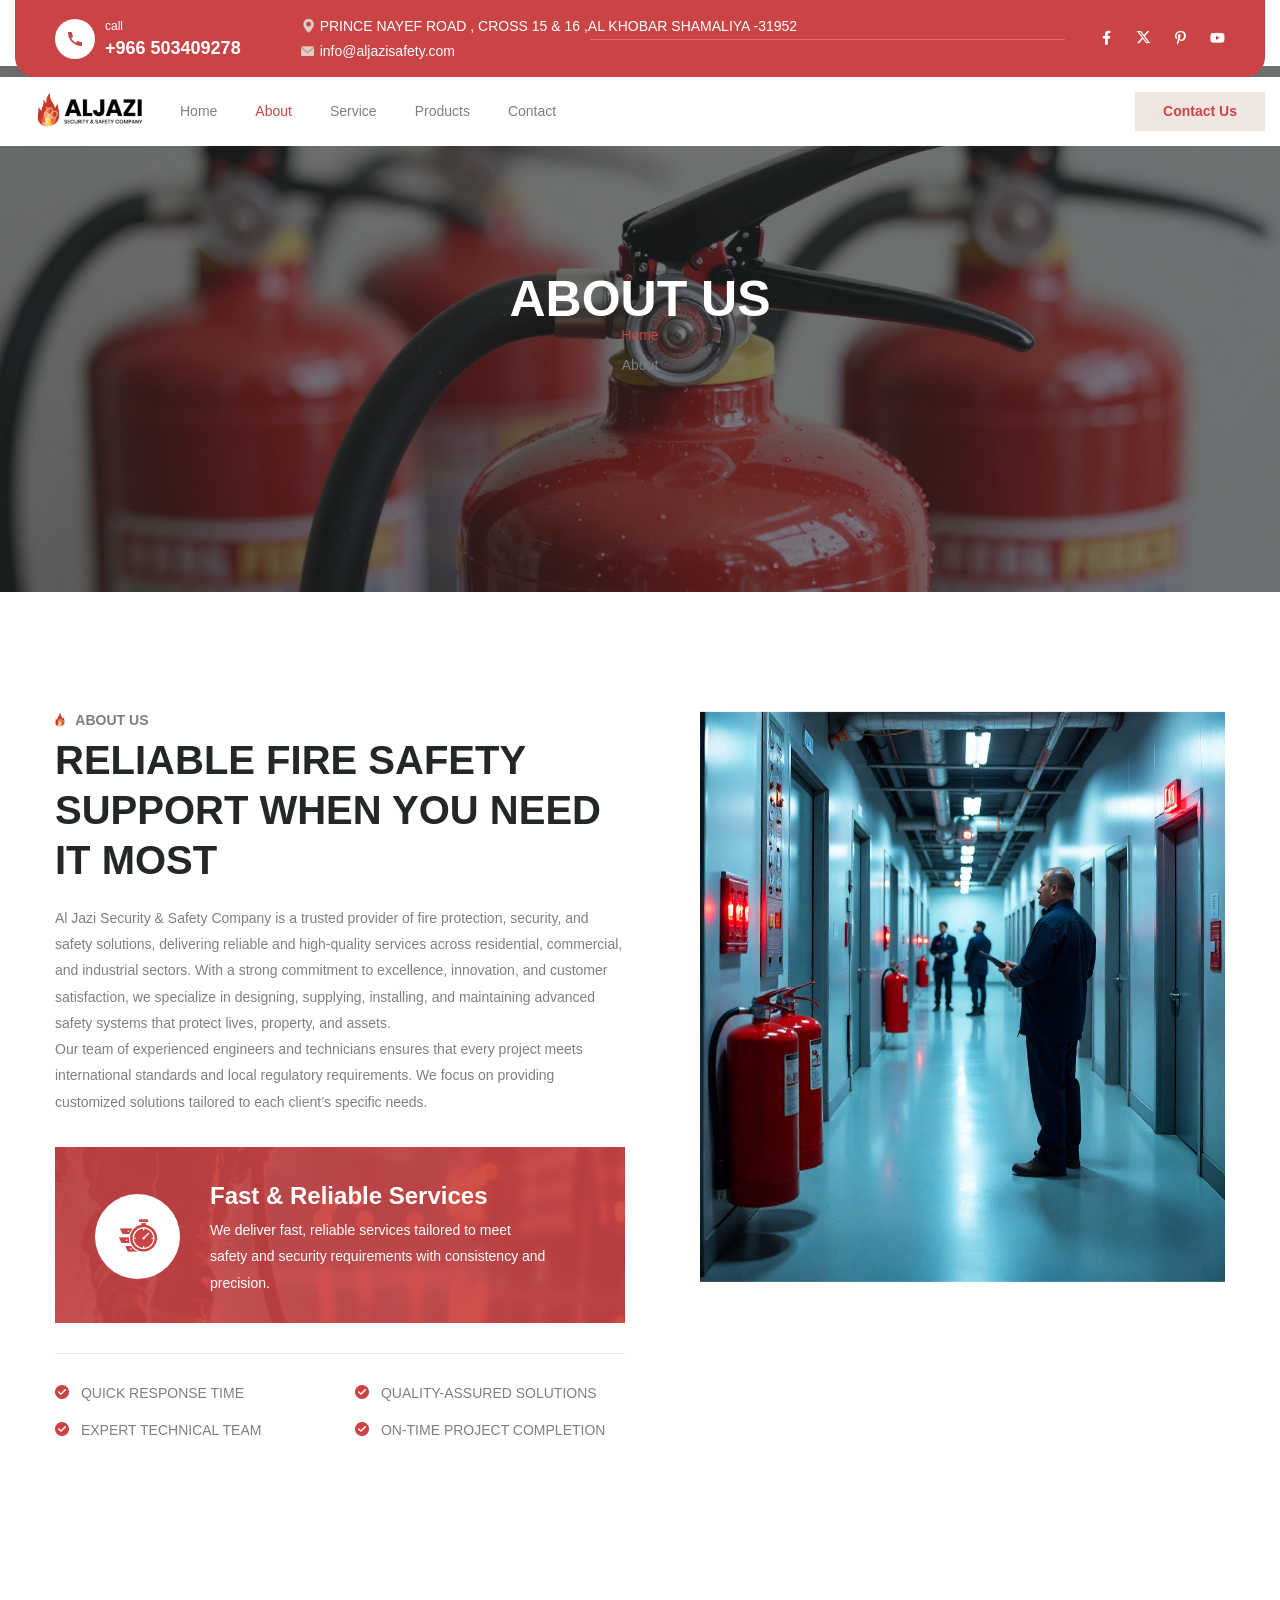
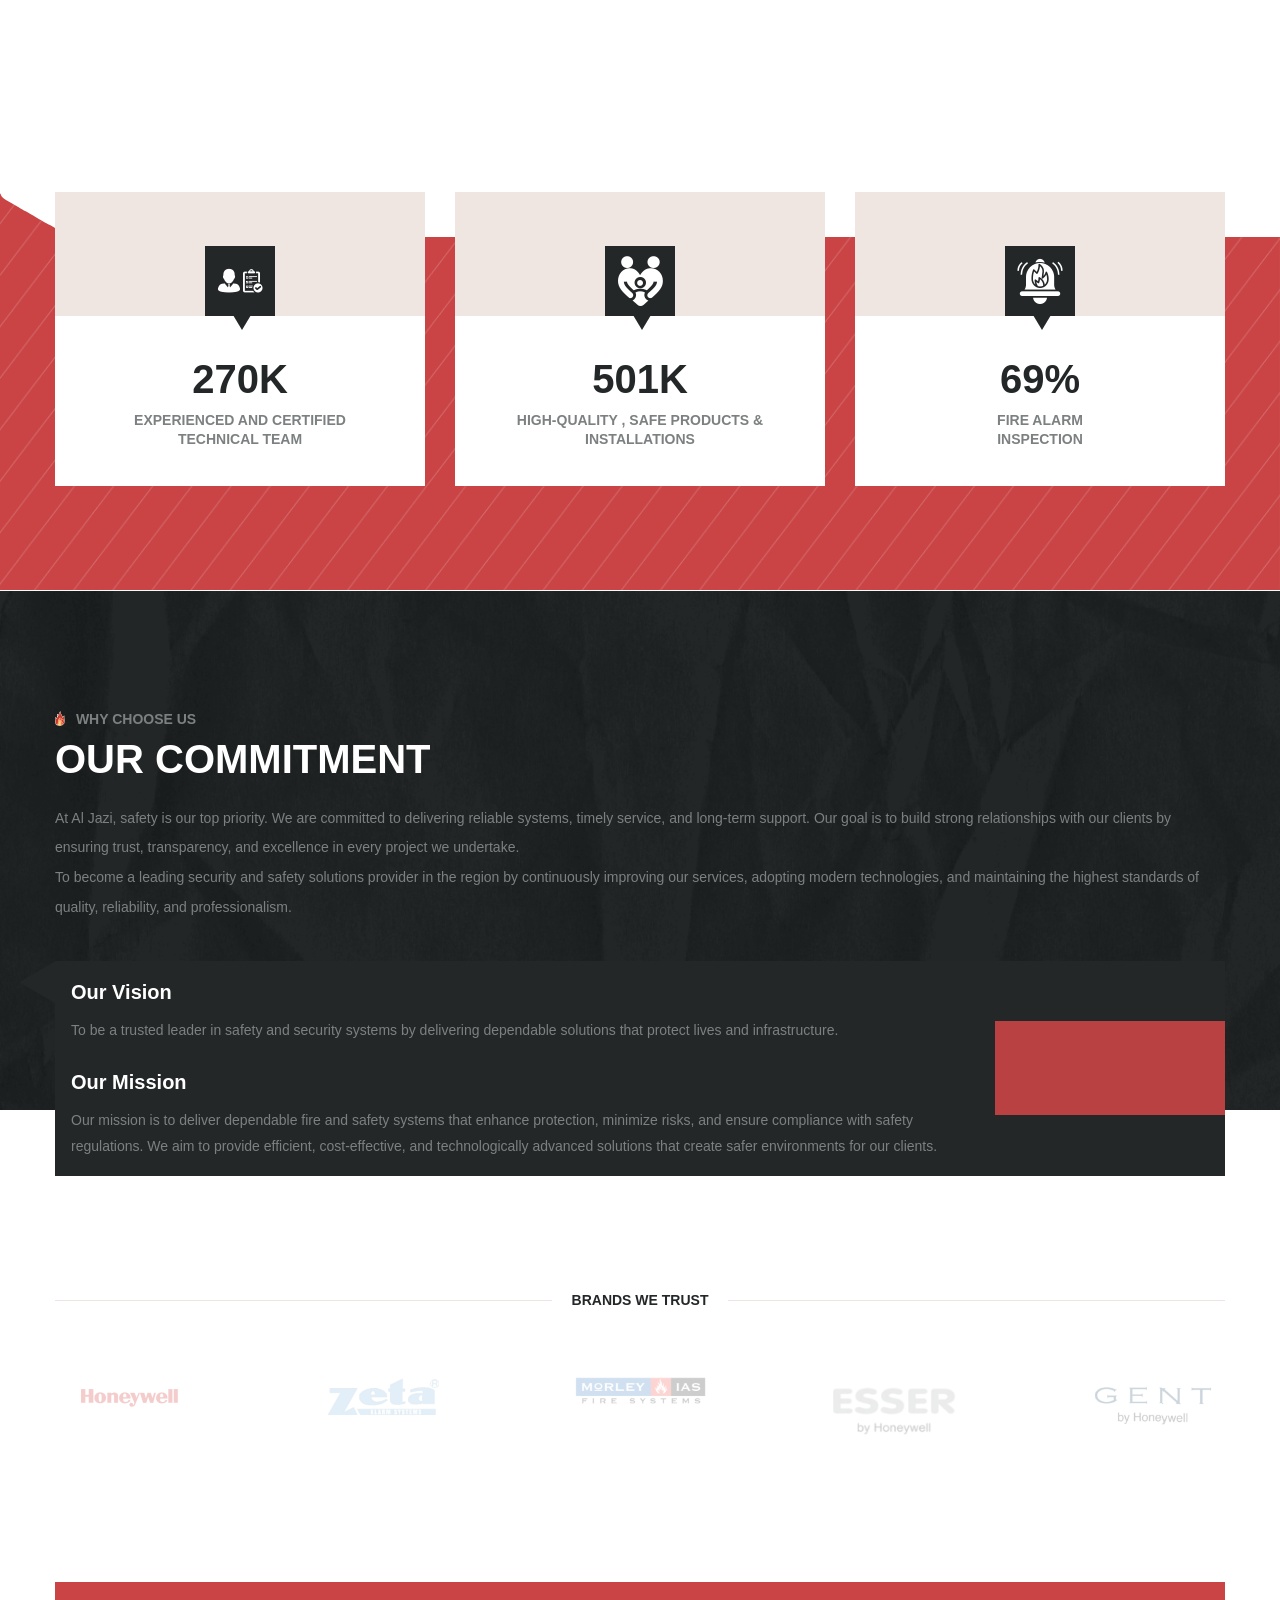
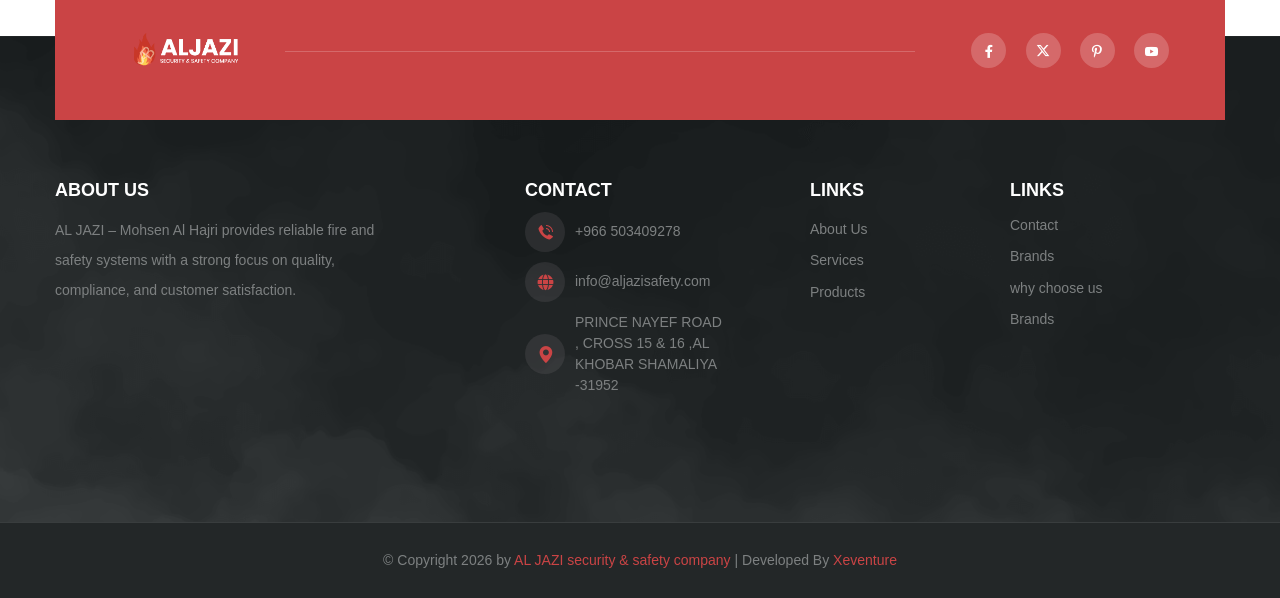
==== about.html @ d3aa49df "about page added" ====
<!doctype html>
<html lang="en">
  <head>
    <meta charset="UTF-8" />
    <meta http-equiv="X-UA-Compatible" content="IE=edge" />
    <meta name="viewport" content="width=device-width, initial-scale=1.0" />
    <meta
      name="description"
      content="AL JAZI – security & safety company provides reliable fire and safety systems with a strong focus on quality, compliance, and customer satisfaction."
    />

    <title>AL JAZI - security & safety company</title>

    <!-- ========== Favicon Icon ========== -->
    <link rel="shortcut icon" href="assets/favicon.png" type="image/x-icon" />
    <link rel="apple-touch-icon" sizes="180x180" href="assets/favicon.png" />
    <link rel="icon" type="image/png" sizes="32x32" href="assets/favicon.png" />
    <link rel="icon" type="image/png" sizes="16x16" href="assets/favicon.png" />
    <link rel="manifest" href="assets/favicon.png" />

    <!-- fonts -->
    <link rel="preconnect" href="https://fonts.googleapis.com/" />
    <link rel="preconnect" href="https://fonts.gstatic.com/" crossorigin />
    <link
      href="https://fonts.googleapis.com/css2?family=Roboto:ital,wght@0,100;0,300;0,400;0,500;0,700;0,900;1,100;1,300;1,400;1,500;1,700;1,900&amp;display=swap"
      rel="stylesheet"
    />

    <link
      rel="stylesheet"
      href="assets/vendors/bootstrap/css/bootstrap.min.css"
    />
    <link
      rel="stylesheet"
      href="assets/vendors/bootstrap-select/bootstrap-select.min.css"
    />
    <link rel="stylesheet" href="assets/vendors/animate/animate.min.css" />
    <link rel="stylesheet" href="assets/vendors/fontawesome/css/all.min.css" />
    <link rel="stylesheet" href="assets/vendors/jquery-ui/jquery-ui.css" />

    <link rel="stylesheet" href="assets/vendors/aljazi-icons/style.css" />
    <link
      rel="stylesheet"
      href="assets/vendors/owl-carousel/css/owl.carousel.min.css"
    />
    <link
      rel="stylesheet"
      href="assets/vendors/owl-carousel/css/owl.theme.default.min.css"
    />
    <!-- main styles -->
    <link rel="stylesheet" href="assets/css/aljazi.css" />
  </head>

  <body>
    <!-- Preloader Start-->
    <div class="preloader">
      <div
        class="preloader__image"
        style="background-image: url(assets/favicon.png)"
      ></div>
    </div>
    <!-- Preloader End-->

    <div class="page-wrapper">
      <header
        class="main-header main-header--three sticky-header sticky-header--normal"
      >
        <div class="main-header__bottom">
          <div class="container-fluid">
            <div class="main-header__bottom__inner">
              <div class="main-header__bottom__left">
                <div class="main-header__bottom__item">
                  <a
                    href="tel:  +966 503409278"
                    class="main-header__bottom__call"
                  >
                    <div class="main-header__bottom__icon">
                      <i class="icon-call"></i>
                    </div>
                    <div class="main-header__bottom__content">
                      <div class="main-header__bottom__text">call</div>
                      <div class="main-header__bottom__number">
                        +966 503409278
                      </div>
                    </div>
                  </a>
                </div>
                <div class="main-header__bottom__item">
                  <ul class="main-header__bottom__list list-unstyled">
                    <li class="main-header__bottom__list__item">
                      <i class="icon-pin2"></i>
                      <p class="main-header__bottom__list__item__text">
                        PRINCE NAYEF ROAD , CROSS 15 & 16 ,AL KHOBAR SHAMALIYA
                        -31952
                      </p>
                    </li>
                    <li class="main-header__bottom__list__item">
                      <i class="icon-message"></i>
                      <a href="mailto:info@aljazisafety.com"
                        >info@aljazisafety.com</a
                      >
                    </li>
                  </ul>
                </div>
              </div>
              <div class="main-header__bottom__right">
                <div class="main-header__bottom__social">
                  <a href="https://facebook.com/"
                    ><i class="icon-facebook-f" aria-hidden="true"></i
                    ><span class="sr-only">Facebook</span></a
                  >
                  <a href="https://twitter.com/"
                    ><i class="icon-x-twitter" aria-hidden="true"></i>
                    <span class="sr-only">Twitter</span></a
                  >
                  <a href="https://pinterest.com/"
                    ><i class="icon-pinterest-p" aria-hidden="true"></i
                    ><span class="sr-only">Pinterest</span></a
                  >
                  <a href="https://instagram.com/"
                    ><i class="icon-youtube" aria-hidden="true"></i
                    ><span class="sr-only">youtube</span></a
                  >
                </div>
              </div>
            </div>
          </div>
        </div>
        <div class="main-header__item">
          <div class="main-header__item__inner">
            <div class="main-header__logo logo-aljazi">
              <a href="index.html">
                <img src="assets/ALJAZI-03.png" alt="aljazi logo" width="220" />
              </a>
            </div>
            <div class="container">
              <div class="main-header__inner">
                <nav class="main-header__nav main-menu">
                  <ul class="main-menu__list">
                    <li class="megamenu">
                      <a href="index.html">Home</a>
                    </li>

                    <li>
                      <a href="about.html">About</a>
                    </li>
                    <li>
                      <a href="service.html">Service</a>
                    </li>
                    <li>
                      <a href="products.html">Products</a>
                    </li>

                    <li>
                      <a href="contact.html">Contact</a>
                    </li>
                  </ul>
                </nav>

                <div class="main-header__right">
                  <a
                    href="contact.html"
                    class="aljazi-btn main-header__right__btn"
                    >Contact Us</a
                  >
                  <div class="mobile-nav__btn mobile-nav__toggler">
                    <span></span>
                    <span></span>
                    <span></span>
                  </div>
                </div>
              </div>
            </div>
          </div>
        </div>
      </header>

      <section class="page-header">
        <div
          class="page-header__bg img-fluid"
          style="background-image: url(assets/images/backgrounds/bg.png)"
        ></div>
        <div class="container">
          <h2 class="page-header__title">ABOUT US</h2>
          <ul class="firdip-breadcrumb list-unstyled">
            <li><a href="index.html">Home</a></li>
            <li><span>About</span></li>
          </ul>
        </div>
      </section>

      <!-- About Section Start -->
      <section class="about-two">
        <div class="container">
          <div class="row gutter-y-30">
            <div class="col-lg-6">
              <div class="about-two__left">
                <div class="about-two__top">
                  <div
                    class="sec-title wow fadeInUp"
                    data-wow-duration="1500ms"
                    data-wow-delay="000ms"
                  >
                    <h6 class="sec-title__tagline">
                      <img
                        src="assets/sectionlogo.png"
                        width="10"
                        alt="About Us"
                        class="sec-title__img"
                      />
                      About Us
                    </h6>
                    <h3 class="sec-title__title">
                      Reliable Fire Safety Support When You Need It Most
                    </h3>
                  </div>
                  <p
                    class="about-two__top__text wow fadeInUp"
                    data-wow-duration="1500ms"
                    data-wow-delay="300ms"
                  >
                    Al Jazi Security & Safety Company is a trusted provider of
                    fire protection, security, and safety solutions, delivering
                    reliable and high-quality services across residential,
                    commercial, and industrial sectors. With a strong commitment
                    to excellence, innovation, and customer satisfaction, we
                    specialize in designing, supplying, installing, and
                    maintaining advanced safety systems that protect lives,
                    property, and assets.
                    <br />
                    Our team of experienced engineers and technicians ensures
                    that every project meets international standards and local
                    regulatory requirements. We focus on providing customized
                    solutions tailored to each client’s specific needs.
                  </p>
                </div>
                <div
                  class="about-two__box wow fadeInUp"
                  data-wow-duration="1500ms"
                  data-wow-delay="300ms"
                >
                  <div
                    class="about-two__box__bg"
                    style="
                      background-image: url(assets/images/backgrounds/about-bg-2-1.png);
                    "
                  ></div>
                  <div class="about-two__box__icon">
                    <i class="icon-fast-1-1"></i>
                  </div>
                  <div class="about-two__box__content">
                    <h4 class="about-two__box__content__title">
                      Fast & Reliable Services
                    </h4>
                    <p class="about-two__box__content__text">
                      We deliver fast, reliable services tailored to meet safety
                      and security requirements with consistency and precision.
                    </p>
                  </div>
                </div>
                <div
                  class="about-two__list wow fadeInUp"
                  data-wow-duration="1500ms"
                  data-wow-delay="300ms"
                >
                  <div class="row gutter-y-30">
                    <div class="col-lg-12 col-md-6 col-xl-6">
                      <ul class="about-two__list__item list-unstyled">
                        <li class="about-two__list__item__content">
                          <i class="icon-check-1"></i> Quick Response Time
                        </li>
                        <li class="about-two__list__item__content">
                          <i class="icon-check-1"></i> Expert Technical Team
                        </li>
                      </ul>
                    </div>
                    <div class="col-lg-12 col-md-6 col-xl-6">
                      <ul class="about-two__list__item list-unstyled">
                        <li class="about-two__list__item__content">
                          <i class="icon-check-1"></i> Quality-Assured Solutions
                        </li>
                        <li class="about-two__list__item__content">
                          <i class="icon-check-1"></i> On-Time Project
                          Completion
                        </li>
                      </ul>
                    </div>
                  </div>
                </div>
                <!-- <div class="about-two__link">
                  <a href="about.html" class="about-two__link__btn aljazi-btn"
                    >Discover More</a
                  >
                </div> -->
              </div>
            </div>
            <div class="col-lg-6">
              <div class="about-two__right">
                <div class="about-two__thumb">
                  <div
                    class="about-two__thumb__item about-two__thumb__item--one wow fadeInRight"
                    data-wow-duration="1500ms"
                    data-wow-delay="300ms"
                  >
                    <img
                      src="assets/images/resources/img3.png"
                      class="img-fluid"
                      alt="aljazi"
                    />
                  </div>
                </div>
              </div>
            </div>
          </div>
        </div>
      </section>
      <!-- About Section End -->

      <!-- Funfact Section Start -->
      <section class="funfact-one">
        <div
          class="funfact-one__bg"
          style="background-image: url(assets/images/shapes/funfact-bg.png)"
        ></div>
        <div class="container">
          <div class="row gutter-y-30">
            <div class="col-lg-4 col-md-4 col-sm-6">
              <div
                class="funfact-one__item count-box wow fadeInUp"
                data-wow-duration="1500ms"
                data-wow-delay="300ms"
              >
                <div class="funfact-one__item__icon">
                  <i class="icon-man-1"></i>
                </div>
                <h2 class="funfact-one__item__title">
                  <span
                    class="count-text"
                    data-stop="360"
                    data-speed="1500"
                  ></span>
                  <span>K</span>
                </h2>
                <p class="funfact-one__item__text">
                  Experienced and certified <br />
                  technical team
                </p>
              </div>
            </div>
            <div class="col-lg-4 col-md-4 col-sm-6">
              <div
                class="funfact-one__item count-box wow fadeInUp"
                data-wow-duration="1500ms"
                data-wow-delay="500ms"
              >
                <div class="funfact-one__item__icon">
                  <i class="icon-family-1"></i>
                </div>
                <h2 class="funfact-one__item__title">
                  <span
                    class="count-text"
                    data-stop="670"
                    data-speed="1500"
                  ></span>
                  <span>K</span>
                </h2>
                <p class="funfact-one__item__text">
                  High-quality , safe products & <br />
                  installations
                </p>
              </div>
            </div>
            <div class="col-lg-4 col-md-4 col-sm-6">
              <div
                class="funfact-one__item count-box wow fadeInUp"
                data-wow-duration="1500ms"
                data-wow-delay="700ms"
              >
                <div class="funfact-one__item__icon">
                  <i class="icon-bell-1"></i>
                </div>
                <h2 class="funfact-one__item__title">
                  <span
                    class="count-text"
                    data-stop="93"
                    data-speed="1500"
                  ></span>
                  <span>%</span>
                </h2>
                <p class="funfact-one__item__text">
                  fire alarm <br />inspection
                </p>
              </div>
            </div>
            <!-- <div class="col-lg-3 col-md-4 col-sm-6">
              <div
                class="funfact-one__item count-box wow fadeInUp"
                data-wow-duration="1500ms"
                data-wow-delay="900ms"
              >
                <div class="funfact-one__item__icon">
                  <i class="icon-people-1"></i>
                </div>
                <h2 class="funfact-one__item__title">
                  <span
                    class="count-text"
                    data-stop="623"
                    data-speed="1500"
                  ></span>
                  <span>+</span>
                </h2>
                <p class="funfact-one__item__text">Compliance with international <br> standards</p>
              </div>
            </div> -->
          </div>
        </div>
      </section>
      <!-- Funfact Section End -->

      <!-- Why Choose Section Start -->
      <section class="why-choose-one why-choose-one--home">
        <div
          class="why-choose-one__bg"
          style="background-image: url(assets/images/shapes/why-bg.png)"
        ></div>
        <div class="container">
          <div class="row gutter-y-30">
            <div class="col-lg-12">
              <div class="why-choose-one__left">
                <div class="why-choose-one__top">
                  <div
                    class="sec-title wow fadeInUp"
                    data-wow-duration="1500ms"
                    data-wow-delay="000ms"
                  >
                    <h6 class="sec-title__tagline">
                      <img
                        src="assets/sectionlogo.png"   width="10"
                        alt="Why Choose us"
                        class="sec-title__img"
                      />
                      Why Choose us
                    </h6>
                    <h3 class="sec-title__title">Our Commitment</h3>
                  </div>
                  <p class="why-choose-one__top__text">
                    At Al Jazi, safety is our top priority. We are committed to
                    delivering reliable systems, timely service, and long-term
                    support. Our goal is to build strong relationships with our
                    clients by ensuring trust, transparency, and excellence in
                    every project we undertake.
                    <br />
                    To become a leading security and safety solutions provider
                    in the region by continuously improving our services,
                    adopting modern technologies, and maintaining the highest
                    standards of quality, reliability, and professionalism.
                  </p>
                </div>
                <div class="why-choose-one__feature">
                  <div
                    class="why-choose-one__feature__item wow fadeInUp"
                    data-wow-duration="1500ms"
                    data-wow-delay="300ms"
                  >
                    <div class="why-choose-one__feature__content p-3">
                         <h4 class="why-choose-one__feature__title ">Our Vision</h4>
                      <p class="why-choose-one__feature__text">
                        To be a trusted leader in safety and security systems by
                        delivering dependable solutions that protect lives and
                        infrastructure.
                      </p>
                      <h4 class="why-choose-one__feature__title mt-4">
                        Our Mission
                      </h4>
                      <p class="why-choose-one__feature__text">
                        Our mission is to deliver dependable fire and safety
                        systems that enhance protection, minimize risks, and
                        ensure compliance with safety regulations. We aim to
                        provide efficient, cost-effective, and technologically
                        advanced solutions that create safer environments for
                        our clients.
                      </p>
                     
                    </div>
                    <div class="why-choose-one__feature__icon">
                      <div
                        class="why-choose-one__feature__icon__bg"
                        style="
                          background-image: url(assets/images/backgrounds/why-choose-bg-1-2.png);
                        "
                      ></div>
                    </div>
                  </div>
                </div>
              </div>
            </div>
          </div>
        </div>
      </section>
      <!-- Why Choose Section End -->

      <!-- brands starting -->
      <div class="client-carousel">
        <div class="container">
          <div class="client-carousel__top text-center">
            <h3 class="client-carousel__title">BRANDS WE TRUST</h3>
          </div>

          <div
            class="client-carousel__two aljazi-owl__carousel owl-theme owl-carousel"
            data-owl-options='{
            "items": 5,
            "margin": 55,
            "smartSpeed": 700,
            "loop":true,
            "autoplay": 6000,
            "nav":false,
            "dots":false,
            "responsive":{
                "0":{
                    "items":1,
                    "margin": 0
                },
                "360":{
                    "items":2,
                    "margin": 0
                },
                "575":{
                    "items":3,
                    "margin": 30
                },
                "768":{
                    "items":3,
                    "margin": 40
                },
                "992":{
                    "items": 4,
                    "margin": 40
                },
                "1200":{
                    "items": 5,
                    "margin": 108
                }
            }
            }'
          >
            <div class="client-carousel__one__item">
              <img src="assets/images/resources/brand (1).png" alt="aljazi" />
            </div>
            <!-- /.owl-slide-item-->
            <div class="client-carousel__one__item">
              <img src="assets/images/resources/brand (2).png" alt="aljazi" />
            </div>
            <!-- /.owl-slide-item-->
            <div class="client-carousel__one__item">
              <img src="assets/images/resources/brand (3).png" alt="aljazi" />
            </div>
            <!-- /.owl-slide-item-->
            <div class="client-carousel__one__item">
              <img src="assets/images/resources/brand (4).png" alt="aljazi" />
            </div>
            <!-- /.owl-slide-item-->
            <div class="client-carousel__one__item">
              <img src="assets/images/resources/brand (5).png" alt="aljazi" />
            </div>
            <!-- /.owl-slide-item-->
            <div class="client-carousel__one__item">
              <img src="assets/images/resources/brand (6).png" alt="aljazi" />
            </div>
            <!-- /.owl-slide-item-->
            <div class="client-carousel__one__item">
              <img src="assets/images/resources/brand (7).png" alt="aljazi" />
            </div>
            <!-- /.owl-slide-item-->
            <div class="client-carousel__one__item">
              <img
                height="100"
                src="assets/images/resources/brand (8).png"
                alt="aljazi"
              />
            </div>
            <!-- /.owl-slide-item-->
            <div class="client-carousel__one__item">
              <img src="assets/images/resources/brand (9).png" alt="aljazi" />
            </div>
            <!-- /.owl-slide-item-->
            <div class="client-carousel__one__item">
              <img src="assets/images/resources/brand (10).png" alt="aljazi" />
            </div>
            <!-- /.owl-slide-item-->
            <!-- /.owl-slide-item-->
            <div class="client-carousel__one__item">
              <img src="assets/images/resources/brand (11).png" alt="aljazi" />
            </div>
            <!-- /.owl-slide-item-->
          </div>
          <!-- /.thm-owl__slider -->
        </div>
        <!-- /.container -->
      </div>
      <!--brand end -->
      <footer class="main-footer">
        <div
          class="main-footer__bg"
          style="background-image: url(assets/images/shapes/footer-bg.png)"
        ></div>
        <div class="main-footer__top">
          <div class="container">
            <div class="main-footer__top__inner">
              <div class="main-footer__top__left">
                <a href="index.html" class="main-footer__top__logo logo-aljazi">
                  <img
                    src="assets/ALJAZI-03 white.png"
                    width="150"
                    alt="aljazi footer logo"
                  />
                </a>
              </div>
              <div class="main-footer__top__right">
                <div class="main-footer__top__social">
                  <a href="https://facebook.com/"
                    ><i class="icon-facebook-f" aria-hidden="true"></i
                    ><span class="sr-only">Facebook</span></a
                  >
                  <a href="https://twitter.com/"
                    ><i class="icon-x-twitter" aria-hidden="true"></i>
                    <span class="sr-only">Twitter</span></a
                  >
                  <a href="https://pinterest.com/"
                    ><i class="icon-pinterest-p" aria-hidden="true"></i
                    ><span class="sr-only">Pinterest</span></a
                  >
                  <a href="https://instagram.com/"
                    ><i class="icon-youtube" aria-hidden="true"></i
                    ><span class="sr-only">youtube</span></a
                  >
                </div>
              </div>
            </div>
          </div>
        </div>
        <div class="main-footer__middle">
          <div class="container">
            <div class="row">
              <div class="col-md-6 col-lg-4">
                <div class="footer-widget footer-widget--about">
                  <h2 class="footer-widget__title">About Us</h2>
                  <p class="footer-widget__text">
                    AL JAZI – Mohsen Al Hajri provides reliable fire and safety
                    systems with a strong focus on quality, compliance, and
                    customer satisfaction.
                  </p>
                </div>
              </div>
              <div class="col-md-6 col-lg-3">
                <div class="footer-widget footer-widget--contact">
                  <h2 class="footer-widget__title">Contact</h2>
                  <ul class="list-unstyled footer-widget__contact">
                    <li class="footer-widget__contact__item">
                      <div class="footer-widget__contact__icon">
                        <i class="icon-telephone-call-1"></i>
                      </div>
                      <div class="footer-widget__contact__inner">
                        <a
                          href="tel:+966 503409278"
                          class="footer-widget__contact__text"
                          >+966 503409278</a
                        >
                      </div>
                    </li>
                    <li class="footer-widget__contact__item">
                      <div class="footer-widget__contact__icon">
                        <i class="icon-glove"></i>
                      </div>
                      <div class="footer-widget__contact__inner">
                        <a href="#" class="footer-widget__contact__text"
                          >info@aljazisafety.com</a
                        >
                      </div>
                    </li>
                    <li class="footer-widget__contact__item">
                      <div class="footer-widget__contact__icon">
                        <i class="icon-pin2"></i>
                      </div>
                      <div class="footer-widget__contact__inner">
                        <p class="footer-widget__contact__text">
                          PRINCE NAYEF ROAD , CROSS 15 & 16 ,AL KHOBAR SHAMALIYA
                          -31952
                        </p>
                      </div>
                    </li>
                  </ul>
                </div>
              </div>
              <div class="col-md-6 col-lg-2">
                <div class="footer-widget footer-widget--link">
                  <h2 class="footer-widget__title">Links</h2>
                  <ul class="list-unstyled footer-widget__links">
                    <li class="footer-widget__links__item">
                      <a href="about.html">About Us</a>
                    </li>
                    <li class="footer-widget__links__item">
                      <a href="#">Services</a>
                    </li>
                    <li class="footer-widget__links__item">
                      <a href="#">Products</a>
                    </li>
                  </ul>
                </div>
              </div>
              <div class="col-md-6 col-lg-2">
                <div class="footer-widget footer-widget--link">
                  <h2 class="footer-widget__title">LINKS</h2>
                  <ul class="list-unstyled footer-widget__contact">
                    <li class="footer-widget__links__item">
                      <a href="contact.html">Contact</a>
                    </li>
                    <li class="footer-widget__links__item">
                      <a href="#">Brands</a>
                    </li>
                    <li class="footer-widget__links__item">
                      <a href="contact.html">why choose us</a>
                    </li>
                    <li class="footer-widget__links__item">
                      <a href="#">Brands</a>
                    </li>
                  </ul>
                </div>
              </div>
            </div>
          </div>
        </div>
        <div class="main-footer__bottom">
          <div class="container">
            <div class="main-footer__bottom__inner">
              <p class="main-footer__copyright">
                &copy; Copyright <span class="dynamic-year"></span> by
                <a href="index.html">AL JAZI security & safety company</a> |
                Developed By
                <a target="_blank" href="https://xeventure.com/">Xeventure</a>
              </p>
            </div>
          </div>
        </div>
      </footer>
    </div>
    <!-- /.page-wrapper -->

    <div class="mobile-nav__wrapper">
      <div class="mobile-nav__overlay mobile-nav__toggler"></div>
      <!-- /.mobile-nav__overlay -->
      <div class="mobile-nav__content">
        <span class="mobile-nav__close mobile-nav__toggler"
          ><i class="fa fa-times"></i
        ></span>

        <div class="logo-box">
          <a href="index.html" aria-label="logo image"
            ><img
              src="assets/ALJAZI-03 white.png"
              width="155"
              alt="aljazi logo"
          /></a>
        </div>
        <!-- /.logo-box -->
        <div class="mobile-nav__container"></div>
        <!-- /.mobile-nav__container -->

        <ul class="mobile-nav__contact list-unstyled">
          <li>
            <i class="fa fa-envelope"></i>
            <a href="mailto:info@aljazisafety.com">info@aljazisafety.com</a>
          </li>
          <li>
            <i class="fa fa-phone-alt"></i>
            <a href="tel:+966 503409278">+966 503409278</a>
          </li>
        </ul>
        <!-- /.mobile-nav__contact -->
        <div class="mobile-nav__social">
          <a href="https://facebook.com/"
            ><i class="icon-facebook-f" aria-hidden="true"></i
            ><span class="sr-only">Facebook</span></a
          >
          <a href="https://twitter.com/"
            ><i class="icon-x-twitter" aria-hidden="true"></i>
            <span class="sr-only">Twitter</span></a
          >
          <a href="https://pinterest.com/"
            ><i class="icon-pinterest-p" aria-hidden="true"></i
            ><span class="sr-only">Pinterest</span></a
          >
          <a href="https://instagram.com/"
            ><i class="icon-youtube" aria-hidden="true"></i
            ><span class="sr-only">youtube</span></a
          >
        </div>
      </div>
    </div>
    <!-- /.mobile-nav__wrapper -->

    <a href="#" data-target="html" class="scroll-to-target scroll-to-top">
      <span class="scroll-to-top__text">back top</span>
      <span class="scroll-to-top__wrapper"
        ><span class="scroll-to-top__inner"></span
      ></span>
    </a>

    <script src="assets/vendors/jquery/jquery-3.7.0.min.js"></script>
    <script src="assets/vendors/bootstrap/js/bootstrap.bundle.min.js"></script>
    <script src="assets/vendors/bootstrap-select/bootstrap-select.min.js"></script>

    <script src="assets/vendors/jquery-appear/jquery.appear.min.js"></script>

    <script src="assets/vendors/owl-carousel/js/owl.carousel.min.js"></script>
    <script src="assets/vendors/wow/wow.js"></script>

    <script src="assets/js/aljazi.js"></script>
  </body>
</html>
---- assets/vendors/fontawesome/css/all.min.css ----
.fa,
.fab,
.fad,
.fal,
.far,
.fas {
  -moz-osx-font-smoothing: grayscale;
  -webkit-font-smoothing: antialiased;
  display: inline-block;
  font-style: normal;
  font-variant: normal;
  text-rendering: auto;
  line-height: 1;
}
.fa-lg {
  font-size: 1.33333em;
  line-height: 0.75em;
  vertical-align: -0.0667em;
}
.fa-xs {
  font-size: 0.75em;
}
.fa-sm {
  font-size: 0.875em;
}
.fa-1x {
  font-size: 1em;
}
.fa-2x {
  font-size: 2em;
}
.fa-3x {
  font-size: 3em;
}
.fa-4x {
  font-size: 4em;
}
.fa-5x {
  font-size: 5em;
}
.fa-6x {
  font-size: 6em;
}
.fa-7x {
  font-size: 7em;
}
.fa-8x {
  font-size: 8em;
}
.fa-9x {
  font-size: 9em;
}
.fa-10x {
  font-size: 10em;
}
.fa-fw {
  text-align: center;
  width: 1.25em;
}
.fa-ul {
  list-style-type: none;
  margin-left: 2.5em;
  padding-left: 0;
}
.fa-ul > li {
  position: relative;
}
.fa-li {
  left: -2em;
  position: absolute;
  text-align: center;
  width: 2em;
  line-height: inherit;
}
.fa-border {
  border: 0.08em solid #eee;
  border-radius: 0.1em;
  padding: 0.2em 0.25em 0.15em;
}
.fa-pull-left {
  float: left;
}
.fa-pull-right {
  float: right;
}
.fa.fa-pull-left,
.fab.fa-pull-left,
.fal.fa-pull-left,
.far.fa-pull-left,
.fas.fa-pull-left {
  margin-right: 0.3em;
}
.fa.fa-pull-right,
.fab.fa-pull-right,
.fal.fa-pull-right,
.far.fa-pull-right,
.fas.fa-pull-right {
  margin-left: 0.3em;
}
.fa-spin {
  -webkit-animation: fa-spin 2s linear infinite;
  animation: fa-spin 2s linear infinite;
}
.fa-pulse {
  -webkit-animation: fa-spin 1s steps(8) infinite;
  animation: fa-spin 1s steps(8) infinite;
}
@-webkit-keyframes fa-spin {
  0% {
    -webkit-transform: rotate(0deg);
    transform: rotate(0deg);
  }
  to {
    -webkit-transform: rotate(1turn);
    transform: rotate(1turn);
  }
}
@keyframes fa-spin {
  0% {
    -webkit-transform: rotate(0deg);
    transform: rotate(0deg);
  }
  to {
    -webkit-transform: rotate(1turn);
    transform: rotate(1turn);
  }
}
.fa-rotate-90 {
  -ms-filter: "progid:DXImageTransform.Microsoft.BasicImage(rotation=1)";
  -webkit-transform: rotate(90deg);
  transform: rotate(90deg);
}
.fa-rotate-180 {
  -ms-filter: "progid:DXImageTransform.Microsoft.BasicImage(rotation=2)";
  -webkit-transform: rotate(180deg);
  transform: rotate(180deg);
}
.fa-rotate-270 {
  -ms-filter: "progid:DXImageTransform.Microsoft.BasicImage(rotation=3)";
  -webkit-transform: rotate(270deg);
  transform: rotate(270deg);
}
.fa-flip-horizontal {
  -ms-filter: "progid:DXImageTransform.Microsoft.BasicImage(rotation=0, mirror=1)";
  -webkit-transform: scaleX(-1);
  transform: scaleX(-1);
}
.fa-flip-vertical {
  -webkit-transform: scaleY(-1);
  transform: scaleY(-1);
}
.fa-flip-both,
.fa-flip-horizontal.fa-flip-vertical,
.fa-flip-vertical {
  -ms-filter: "progid:DXImageTransform.Microsoft.BasicImage(rotation=2, mirror=1)";
}
.fa-flip-both,
.fa-flip-horizontal.fa-flip-vertical {
  -webkit-transform: scale(-1);
  transform: scale(-1);
}
:root .fa-flip-both,
:root .fa-flip-horizontal,
:root .fa-flip-vertical,
:root .fa-rotate-90,
:root .fa-rotate-180,
:root .fa-rotate-270 {
  -webkit-filter: none;
  filter: none;
}
.fa-stack {
  display: inline-block;
  height: 2em;
  line-height: 2em;
  position: relative;
  vertical-align: middle;
  width: 2.5em;
}
.fa-stack-1x,
.fa-stack-2x {
  left: 0;
  position: absolute;
  text-align: center;
  width: 100%;
}
.fa-stack-1x {
  line-height: inherit;
}
.fa-stack-2x {
  font-size: 2em;
}
.fa-inverse {
  color: #fff;
}
.fa-500px:before {
  content: "\f26e";
}
.fa-accessible-icon:before {
  content: "\f368";
}
.fa-accusoft:before {
  content: "\f369";
}
.fa-acquisitions-incorporated:before {
  content: "\f6af";
}
.fa-ad:before {
  content: "\f641";
}
.fa-address-book:before {
  content: "\f2b9";
}
.fa-address-card:before {
  content: "\f2bb";
}
.fa-adjust:before {
  content: "\f042";
}
.fa-adn:before {
  content: "\f170";
}
.fa-adversal:before {
  content: "\f36a";
}
.fa-affiliatetheme:before {
  content: "\f36b";
}
.fa-air-freshener:before {
  content: "\f5d0";
}
.fa-airbnb:before {
  content: "\f834";
}
.fa-algolia:before {
  content: "\f36c";
}
.fa-align-center:before {
  content: "\f037";
}
.fa-align-justify:before {
  content: "\f039";
}
.fa-align-left:before {
  content: "\f036";
}
.fa-align-right:before {
  content: "\f038";
}
.fa-alipay:before {
  content: "\f642";
}
.fa-allergies:before {
  content: "\f461";
}
.fa-amazon:before {
  content: "\f270";
}
.fa-amazon-pay:before {
  content: "\f42c";
}
.fa-ambulance:before {
  content: "\f0f9";
}
.fa-american-sign-language-interpreting:before {
  content: "\f2a3";
}
.fa-amilia:before {
  content: "\f36d";
}
.fa-anchor:before {
  content: "\f13d";
}
.fa-android:before {
  content: "\f17b";
}
.fa-angellist:before {
  content: "\f209";
}
.fa-angle-double-down:before {
  content: "\f103";
}
.fa-angle-double-left:before {
  content: "\f100";
}
.fa-angle-double-right:before {
  content: "\f101";
}
.fa-angle-double-up:before {
  content: "\f102";
}
.fa-angle-down:before {
  content: "\f107";
}
.fa-angle-left:before {
  content: "\f104";
}
.fa-angle-right:before {
  content: "\f105";
}
.fa-angle-up:before {
  content: "\f106";
}
.fa-angry:before {
  content: "\f556";
}
.fa-angrycreative:before {
  content: "\f36e";
}
.fa-angular:before {
  content: "\f420";
}
.fa-ankh:before {
  content: "\f644";
}
.fa-app-store:before {
  content: "\f36f";
}
.fa-app-store-ios:before {
  content: "\f370";
}
.fa-apper:before {
  content: "\f371";
}
.fa-apple:before {
  content: "\f179";
}
.fa-apple-alt:before {
  content: "\f5d1";
}
.fa-apple-pay:before {
  content: "\f415";
}
.fa-archive:before {
  content: "\f187";
}
.fa-archway:before {
  content: "\f557";
}
.fa-arrow-alt-circle-down:before {
  content: "\f358";
}
.fa-arrow-alt-circle-left:before {
  content: "\f359";
}
.fa-arrow-alt-circle-right:before {
  content: "\f35a";
}
.fa-arrow-alt-circle-up:before {
  content: "\f35b";
}
.fa-arrow-circle-down:before {
  content: "\f0ab";
}
.fa-arrow-circle-left:before {
  content: "\f0a8";
}
.fa-arrow-circle-right:before {
  content: "\f0a9";
}
.fa-arrow-circle-up:before {
  content: "\f0aa";
}
.fa-arrow-down:before {
  content: "\f063";
}
.fa-arrow-left:before {
  content: "\f060";
}
.fa-arrow-right:before {
  content: "\f061";
}
.fa-arrow-up:before {
  content: "\f062";
}
.fa-arrows-alt:before {
  content: "\f0b2";
}
.fa-arrows-alt-h:before {
  content: "\f337";
}
.fa-arrows-alt-v:before {
  content: "\f338";
}
.fa-artstation:before {
  content: "\f77a";
}
.fa-assistive-listening-systems:before {
  content: "\f2a2";
}
.fa-asterisk:before {
  content: "\f069";
}
.fa-asymmetrik:before {
  content: "\f372";
}
.fa-at:before {
  content: "\f1fa";
}
.fa-atlas:before {
  content: "\f558";
}
.fa-atlassian:before {
  content: "\f77b";
}
.fa-atom:before {
  content: "\f5d2";
}
.fa-audible:before {
  content: "\f373";
}
.fa-audio-description:before {
  content: "\f29e";
}
.fa-autoprefixer:before {
  content: "\f41c";
}
.fa-avianex:before {
  content: "\f374";
}
.fa-aviato:before {
  content: "\f421";
}
.fa-award:before {
  content: "\f559";
}
.fa-aws:before {
  content: "\f375";
}
.fa-baby:before {
  content: "\f77c";
}
.fa-baby-carriage:before {
  content: "\f77d";
}
.fa-backspace:before {
  content: "\f55a";
}
.fa-backward:before {
  content: "\f04a";
}
.fa-bacon:before {
  content: "\f7e5";
}
.fa-bacteria:before {
  content: "\e059";
}
.fa-bacterium:before {
  content: "\e05a";
}
.fa-bahai:before {
  content: "\f666";
}
.fa-balance-scale:before {
  content: "\f24e";
}
.fa-balance-scale-left:before {
  content: "\f515";
}
.fa-balance-scale-right:before {
  content: "\f516";
}
.fa-ban:before {
  content: "\f05e";
}
.fa-band-aid:before {
  content: "\f462";
}
.fa-bandcamp:before {
  content: "\f2d5";
}
.fa-barcode:before {
  content: "\f02a";
}
.fa-bars:before {
  content: "\f0c9";
}
.fa-baseball-ball:before {
  content: "\f433";
}
.fa-basketball-ball:before {
  content: "\f434";
}
.fa-bath:before {
  content: "\f2cd";
}
.fa-battery-empty:before {
  content: "\f244";
}
.fa-battery-full:before {
  content: "\f240";
}
.fa-battery-half:before {
  content: "\f242";
}
.fa-battery-quarter:before {
  content: "\f243";
}
.fa-battery-three-quarters:before {
  content: "\f241";
}
.fa-battle-net:before {
  content: "\f835";
}
.fa-bed:before {
  content: "\f236";
}
.fa-beer:before {
  content: "\f0fc";
}
.fa-behance:before {
  content: "\f1b4";
}
.fa-behance-square:before {
  content: "\f1b5";
}
.fa-bell:before {
  content: "\f0f3";
}
.fa-bell-slash:before {
  content: "\f1f6";
}
.fa-bezier-curve:before {
  content: "\f55b";
}
.fa-bible:before {
  content: "\f647";
}
.fa-bicycle:before {
  content: "\f206";
}
.fa-biking:before {
  content: "\f84a";
}
.fa-bimobject:before {
  content: "\f378";
}
.fa-binoculars:before {
  content: "\f1e5";
}
.fa-biohazard:before {
  content: "\f780";
}
.fa-birthday-cake:before {
  content: "\f1fd";
}
.fa-bitbucket:before {
  content: "\f171";
}
.fa-bitcoin:before {
  content: "\f379";
}
.fa-bity:before {
  content: "\f37a";
}
.fa-black-tie:before {
  content: "\f27e";
}
.fa-blackberry:before {
  content: "\f37b";
}
.fa-blender:before {
  content: "\f517";
}
.fa-blender-phone:before {
  content: "\f6b6";
}
.fa-blind:before {
  content: "\f29d";
}
.fa-blog:before {
  content: "\f781";
}
.fa-blogger:before {
  content: "\f37c";
}
.fa-blogger-b:before {
  content: "\f37d";
}
.fa-bluetooth:before {
  content: "\f293";
}
.fa-bluetooth-b:before {
  content: "\f294";
}
.fa-bold:before {
  content: "\f032";
}
.fa-bolt:before {
  content: "\f0e7";
}
.fa-bomb:before {
  content: "\f1e2";
}
.fa-bone:before {
  content: "\f5d7";
}
.fa-bong:before {
  content: "\f55c";
}
.fa-book:before {
  content: "\f02d";
}
.fa-book-dead:before {
  content: "\f6b7";
}
.fa-book-medical:before {
  content: "\f7e6";
}
.fa-book-open:before {
  content: "\f518";
}
.fa-book-reader:before {
  content: "\f5da";
}
.fa-bookmark:before {
  content: "\f02e";
}
.fa-bootstrap:before {
  content: "\f836";
}
.fa-border-all:before {
  content: "\f84c";
}
.fa-border-none:before {
  content: "\f850";
}
.fa-border-style:before {
  content: "\f853";
}
.fa-bowling-ball:before {
  content: "\f436";
}
.fa-box:before {
  content: "\f466";
}
.fa-box-open:before {
  content: "\f49e";
}
.fa-box-tissue:before {
  content: "\e05b";
}
.fa-boxes:before {
  content: "\f468";
}
.fa-braille:before {
  content: "\f2a1";
}
.fa-brain:before {
  content: "\f5dc";
}
.fa-bread-slice:before {
  content: "\f7ec";
}
.fa-briefcase:before {
  content: "\f0b1";
}
.fa-briefcase-medical:before {
  content: "\f469";
}
.fa-broadcast-tower:before {
  content: "\f519";
}
.fa-broom:before {
  content: "\f51a";
}
.fa-brush:before {
  content: "\f55d";
}
.fa-btc:before {
  content: "\f15a";
}
.fa-buffer:before {
  content: "\f837";
}
.fa-bug:before {
  content: "\f188";
}
.fa-building:before {
  content: "\f1ad";
}
.fa-bullhorn:before {
  content: "\f0a1";
}
.fa-bullseye:before {
  content: "\f140";
}
.fa-burn:before {
  content: "\f46a";
}
.fa-buromobelexperte:before {
  content: "\f37f";
}
.fa-bus:before {
  content: "\f207";
}
.fa-bus-alt:before {
  content: "\f55e";
}
.fa-business-time:before {
  content: "\f64a";
}
.fa-buy-n-large:before {
  content: "\f8a6";
}
.fa-buysellads:before {
  content: "\f20d";
}
.fa-calculator:before {
  content: "\f1ec";
}
.fa-calendar:before {
  content: "\f133";
}
.fa-calendar-alt:before {
  content: "\f073";
}
.fa-calendar-check:before {
  content: "\f274";
}
.fa-calendar-day:before {
  content: "\f783";
}
.fa-calendar-minus:before {
  content: "\f272";
}
.fa-calendar-plus:before {
  content: "\f271";
}
.fa-calendar-times:before {
  content: "\f273";
}
.fa-calendar-week:before {
  content: "\f784";
}
.fa-camera:before {
  content: "\f030";
}
.fa-camera-retro:before {
  content: "\f083";
}
.fa-campground:before {
  content: "\f6bb";
}
.fa-canadian-maple-leaf:before {
  content: "\f785";
}
.fa-candy-cane:before {
  content: "\f786";
}
.fa-cannabis:before {
  content: "\f55f";
}
.fa-capsules:before {
  content: "\f46b";
}
.fa-car:before {
  content: "\f1b9";
}
.fa-car-alt:before {
  content: "\f5de";
}
.fa-car-battery:before {
  content: "\f5df";
}
.fa-car-crash:before {
  content: "\f5e1";
}
.fa-car-side:before {
  content: "\f5e4";
}
.fa-caravan:before {
  content: "\f8ff";
}
.fa-caret-down:before {
  content: "\f0d7";
}
.fa-caret-left:before {
  content: "\f0d9";
}
.fa-caret-right:before {
  content: "\f0da";
}
.fa-caret-square-down:before {
  content: "\f150";
}
.fa-caret-square-left:before {
  content: "\f191";
}
.fa-caret-square-right:before {
  content: "\f152";
}
.fa-caret-square-up:before {
  content: "\f151";
}
.fa-caret-up:before {
  content: "\f0d8";
}
.fa-carrot:before {
  content: "\f787";
}
.fa-cart-arrow-down:before {
  content: "\f218";
}
.fa-cart-plus:before {
  content: "\f217";
}
.fa-cash-register:before {
  content: "\f788";
}
.fa-cat:before {
  content: "\f6be";
}
.fa-cc-amazon-pay:before {
  content: "\f42d";
}
.fa-cc-amex:before {
  content: "\f1f3";
}
.fa-cc-apple-pay:before {
  content: "\f416";
}
.fa-cc-diners-club:before {
  content: "\f24c";
}
.fa-cc-discover:before {
  content: "\f1f2";
}
.fa-cc-jcb:before {
  content: "\f24b";
}
.fa-cc-mastercard:before {
  content: "\f1f1";
}
.fa-cc-paypal:before {
  content: "\f1f4";
}
.fa-cc-stripe:before {
  content: "\f1f5";
}
.fa-cc-visa:before {
  content: "\f1f0";
}
.fa-centercode:before {
  content: "\f380";
}
.fa-centos:before {
  content: "\f789";
}
.fa-certificate:before {
  content: "\f0a3";
}
.fa-chair:before {
  content: "\f6c0";
}
.fa-chalkboard:before {
  content: "\f51b";
}
.fa-chalkboard-teacher:before {
  content: "\f51c";
}
.fa-charging-station:before {
  content: "\f5e7";
}
.fa-chart-area:before {
  content: "\f1fe";
}
.fa-chart-bar:before {
  content: "\f080";
}
.fa-chart-line:before {
  content: "\f201";
}
.fa-chart-pie:before {
  content: "\f200";
}
.fa-check:before {
  content: "\f00c";
}
.fa-check-circle:before {
  content: "\f058";
}
.fa-check-double:before {
  content: "\f560";
}
.fa-check-square:before {
  content: "\f14a";
}
.fa-cheese:before {
  content: "\f7ef";
}
.fa-chess:before {
  content: "\f439";
}
.fa-chess-bishop:before {
  content: "\f43a";
}
.fa-chess-board:before {
  content: "\f43c";
}
.fa-chess-king:before {
  content: "\f43f";
}
.fa-chess-knight:before {
  content: "\f441";
}
.fa-chess-pawn:before {
  content: "\f443";
}
.fa-chess-queen:before {
  content: "\f445";
}
.fa-chess-rook:before {
  content: "\f447";
}
.fa-chevron-circle-down:before {
  content: "\f13a";
}
.fa-chevron-circle-left:before {
  content: "\f137";
}
.fa-chevron-circle-right:before {
  content: "\f138";
}
.fa-chevron-circle-up:before {
  content: "\f139";
}
.fa-chevron-down:before {
  content: "\f078";
}
.fa-chevron-left:before {
  content: "\f053";
}
.fa-chevron-right:before {
  content: "\f054";
}
.fa-chevron-up:before {
  content: "\f077";
}
.fa-child:before {
  content: "\f1ae";
}
.fa-chrome:before {
  content: "\f268";
}
.fa-chromecast:before {
  content: "\f838";
}
.fa-church:before {
  content: "\f51d";
}
.fa-circle:before {
  content: "\f111";
}
.fa-circle-notch:before {
  content: "\f1ce";
}
.fa-city:before {
  content: "\f64f";
}
.fa-clinic-medical:before {
  content: "\f7f2";
}
.fa-clipboard:before {
  content: "\f328";
}
.fa-clipboard-check:before {
  content: "\f46c";
}
.fa-clipboard-list:before {
  content: "\f46d";
}
.fa-clock:before {
  content: "\f017";
}
.fa-clone:before {
  content: "\f24d";
}
.fa-closed-captioning:before {
  content: "\f20a";
}
.fa-cloud:before {
  content: "\f0c2";
}
.fa-cloud-download-alt:before {
  content: "\f381";
}
.fa-cloud-meatball:before {
  content: "\f73b";
}
.fa-cloud-moon:before {
  content: "\f6c3";
}
.fa-cloud-moon-rain:before {
  content: "\f73c";
}
.fa-cloud-rain:before {
  content: "\f73d";
}
.fa-cloud-showers-heavy:before {
  content: "\f740";
}
.fa-cloud-sun:before {
  content: "\f6c4";
}
.fa-cloud-sun-rain:before {
  content: "\f743";
}
.fa-cloud-upload-alt:before {
  content: "\f382";
}
.fa-cloudflare:before {
  content: "\e07d";
}
.fa-cloudscale:before {
  content: "\f383";
}
.fa-cloudsmith:before {
  content: "\f384";
}
.fa-cloudversify:before {
  content: "\f385";
}
.fa-cocktail:before {
  content: "\f561";
}
.fa-code:before {
  content: "\f121";
}
.fa-code-branch:before {
  content: "\f126";
}
.fa-codepen:before {
  content: "\f1cb";
}
.fa-codiepie:before {
  content: "\f284";
}
.fa-coffee:before {
  content: "\f0f4";
}
.fa-cog:before {
  content: "\f013";
}
.fa-cogs:before {
  content: "\f085";
}
.fa-coins:before {
  content: "\f51e";
}
.fa-columns:before {
  content: "\f0db";
}
.fa-comment:before {
  content: "\f075";
}
.fa-comment-alt:before {
  content: "\f27a";
}
.fa-comment-dollar:before {
  content: "\f651";
}
.fa-comment-dots:before {
  content: "\f4ad";
}
.fa-comment-medical:before {
  content: "\f7f5";
}
.fa-comment-slash:before {
  content: "\f4b3";
}
.fa-comments:before {
  content: "\f086";
}
.fa-comments-dollar:before {
  content: "\f653";
}
.fa-compact-disc:before {
  content: "\f51f";
}
.fa-compass:before {
  content: "\f14e";
}
.fa-compress:before {
  content: "\f066";
}
.fa-compress-alt:before {
  content: "\f422";
}
.fa-compress-arrows-alt:before {
  content: "\f78c";
}
.fa-concierge-bell:before {
  content: "\f562";
}
.fa-confluence:before {
  content: "\f78d";
}
.fa-connectdevelop:before {
  content: "\f20e";
}
.fa-contao:before {
  content: "\f26d";
}
.fa-cookie:before {
  content: "\f563";
}
.fa-cookie-bite:before {
  content: "\f564";
}
.fa-copy:before {
  content: "\f0c5";
}
.fa-copyright:before {
  content: "\f1f9";
}
.fa-cotton-bureau:before {
  content: "\f89e";
}
.fa-couch:before {
  content: "\f4b8";
}
.fa-cpanel:before {
  content: "\f388";
}
.fa-creative-commons:before {
  content: "\f25e";
}
.fa-creative-commons-by:before {
  content: "\f4e7";
}
.fa-creative-commons-nc:before {
  content: "\f4e8";
}
.fa-creative-commons-nc-eu:before {
  content: "\f4e9";
}
.fa-creative-commons-nc-jp:before {
  content: "\f4ea";
}
.fa-creative-commons-nd:before {
  content: "\f4eb";
}
.fa-creative-commons-pd:before {
  content: "\f4ec";
}
.fa-creative-commons-pd-alt:before {
  content: "\f4ed";
}
.fa-creative-commons-remix:before {
  content: "\f4ee";
}
.fa-creative-commons-sa:before {
  content: "\f4ef";
}
.fa-creative-commons-sampling:before {
  content: "\f4f0";
}
.fa-creative-commons-sampling-plus:before {
  content: "\f4f1";
}
.fa-creative-commons-share:before {
  content: "\f4f2";
}
.fa-creative-commons-zero:before {
  content: "\f4f3";
}
.fa-credit-card:before {
  content: "\f09d";
}
.fa-critical-role:before {
  content: "\f6c9";
}
.fa-crop:before {
  content: "\f125";
}
.fa-crop-alt:before {
  content: "\f565";
}
.fa-cross:before {
  content: "\f654";
}
.fa-crosshairs:before {
  content: "\f05b";
}
.fa-crow:before {
  content: "\f520";
}
.fa-crown:before {
  content: "\f521";
}
.fa-crutch:before {
  content: "\f7f7";
}
.fa-css3:before {
  content: "\f13c";
}
.fa-css3-alt:before {
  content: "\f38b";
}
.fa-cube:before {
  content: "\f1b2";
}
.fa-cubes:before {
  content: "\f1b3";
}
.fa-cut:before {
  content: "\f0c4";
}
.fa-cuttlefish:before {
  content: "\f38c";
}
.fa-d-and-d:before {
  content: "\f38d";
}
.fa-d-and-d-beyond:before {
  content: "\f6ca";
}
.fa-dailymotion:before {
  content: "\e052";
}
.fa-dashcube:before {
  content: "\f210";
}
.fa-database:before {
  content: "\f1c0";
}
.fa-deaf:before {
  content: "\f2a4";
}
.fa-deezer:before {
  content: "\e077";
}
.fa-delicious:before {
  content: "\f1a5";
}
.fa-democrat:before {
  content: "\f747";
}
.fa-deploydog:before {
  content: "\f38e";
}
.fa-deskpro:before {
  content: "\f38f";
}
.fa-desktop:before {
  content: "\f108";
}
.fa-dev:before {
  content: "\f6cc";
}
.fa-deviantart:before {
  content: "\f1bd";
}
.fa-dharmachakra:before {
  content: "\f655";
}
.fa-dhl:before {
  content: "\f790";
}
.fa-diagnoses:before {
  content: "\f470";
}
.fa-diaspora:before {
  content: "\f791";
}
.fa-dice:before {
  content: "\f522";
}
.fa-dice-d20:before {
  content: "\f6cf";
}
.fa-dice-d6:before {
  content: "\f6d1";
}
.fa-dice-five:before {
  content: "\f523";
}
.fa-dice-four:before {
  content: "\f524";
}
.fa-dice-one:before {
  content: "\f525";
}
.fa-dice-six:before {
  content: "\f526";
}
.fa-dice-three:before {
  content: "\f527";
}
.fa-dice-two:before {
  content: "\f528";
}
.fa-digg:before {
  content: "\f1a6";
}
.fa-digital-ocean:before {
  content: "\f391";
}
.fa-digital-tachograph:before {
  content: "\f566";
}
.fa-directions:before {
  content: "\f5eb";
}
.fa-discord:before {
  content: "\f392";
}
.fa-discourse:before {
  content: "\f393";
}
.fa-disease:before {
  content: "\f7fa";
}
.fa-divide:before {
  content: "\f529";
}
.fa-dizzy:before {
  content: "\f567";
}
.fa-dna:before {
  content: "\f471";
}
.fa-dochub:before {
  content: "\f394";
}
.fa-docker:before {
  content: "\f395";
}
.fa-dog:before {
  content: "\f6d3";
}
.fa-dollar-sign:before {
  content: "\f155";
}
.fa-dolly:before {
  content: "\f472";
}
.fa-dolly-flatbed:before {
  content: "\f474";
}
.fa-donate:before {
  content: "\f4b9";
}
.fa-door-closed:before {
  content: "\f52a";
}
.fa-door-open:before {
  content: "\f52b";
}
.fa-dot-circle:before {
  content: "\f192";
}
.fa-dove:before {
  content: "\f4ba";
}
.fa-download:before {
  content: "\f019";
}
.fa-draft2digital:before {
  content: "\f396";
}
.fa-drafting-compass:before {
  content: "\f568";
}
.fa-dragon:before {
  content: "\f6d5";
}
.fa-draw-polygon:before {
  content: "\f5ee";
}
.fa-dribbble:before {
  content: "\f17d";
}
.fa-dribbble-square:before {
  content: "\f397";
}
.fa-dropbox:before {
  content: "\f16b";
}
.fa-drum:before {
  content: "\f569";
}
.fa-drum-steelpan:before {
  content: "\f56a";
}
.fa-drumstick-bite:before {
  content: "\f6d7";
}
.fa-drupal:before {
  content: "\f1a9";
}
.fa-dumbbell:before {
  content: "\f44b";
}
.fa-dumpster:before {
  content: "\f793";
}
.fa-dumpster-fire:before {
  content: "\f794";
}
.fa-dungeon:before {
  content: "\f6d9";
}
.fa-dyalog:before {
  content: "\f399";
}
.fa-earlybirds:before {
  content: "\f39a";
}
.fa-ebay:before {
  content: "\f4f4";
}
.fa-edge:before {
  content: "\f282";
}
.fa-edge-legacy:before {
  content: "\e078";
}
.fa-edit:before {
  content: "\f044";
}
.fa-egg:before {
  content: "\f7fb";
}
.fa-eject:before {
  content: "\f052";
}
.fa-elementor:before {
  content: "\f430";
}
.fa-ellipsis-h:before {
  content: "\f141";
}
.fa-ellipsis-v:before {
  content: "\f142";
}
.fa-ello:before {
  content: "\f5f1";
}
.fa-ember:before {
  content: "\f423";
}
.fa-empire:before {
  content: "\f1d1";
}
.fa-envelope:before {
  content: "\f0e0";
}
.fa-envelope-open:before {
  content: "\f2b6";
}
.fa-envelope-open-text:before {
  content: "\f658";
}
.fa-envelope-square:before {
  content: "\f199";
}
.fa-envira:before {
  content: "\f299";
}
.fa-equals:before {
  content: "\f52c";
}
.fa-eraser:before {
  content: "\f12d";
}
.fa-erlang:before {
  content: "\f39d";
}
.fa-ethereum:before {
  content: "\f42e";
}
.fa-ethernet:before {
  content: "\f796";
}
.fa-etsy:before {
  content: "\f2d7";
}
.fa-euro-sign:before {
  content: "\f153";
}
.fa-evernote:before {
  content: "\f839";
}
.fa-exchange-alt:before {
  content: "\f362";
}
.fa-exclamation:before {
  content: "\f12a";
}
.fa-exclamation-circle:before {
  content: "\f06a";
}
.fa-exclamation-triangle:before {
  content: "\f071";
}
.fa-expand:before {
  content: "\f065";
}
.fa-expand-alt:before {
  content: "\f424";
}
.fa-expand-arrows-alt:before {
  content: "\f31e";
}
.fa-expeditedssl:before {
  content: "\f23e";
}
.fa-external-link-alt:before {
  content: "\f35d";
}
.fa-external-link-square-alt:before {
  content: "\f360";
}
.fa-eye:before {
  content: "\f06e";
}
.fa-eye-dropper:before {
  content: "\f1fb";
}
.fa-eye-slash:before {
  content: "\f070";
}
.fa-facebook:before {
  content: "\f09a";
}
.fa-facebook-f:before {
  content: "\f39e";
}
.fa-facebook-messenger:before {
  content: "\f39f";
}
.fa-facebook-square:before {
  content: "\f082";
}
.fa-fan:before {
  content: "\f863";
}
.fa-fantasy-flight-games:before {
  content: "\f6dc";
}
.fa-fast-backward:before {
  content: "\f049";
}
.fa-fast-forward:before {
  content: "\f050";
}
.fa-faucet:before {
  content: "\e005";
}
.fa-fax:before {
  content: "\f1ac";
}
.fa-feather:before {
  content: "\f52d";
}
.fa-feather-alt:before {
  content: "\f56b";
}
.fa-fedex:before {
  content: "\f797";
}
.fa-fedora:before {
  content: "\f798";
}
.fa-female:before {
  content: "\f182";
}
.fa-fighter-jet:before {
  content: "\f0fb";
}
.fa-figma:before {
  content: "\f799";
}
.fa-file:before {
  content: "\f15b";
}
.fa-file-alt:before {
  content: "\f15c";
}
.fa-file-archive:before {
  content: "\f1c6";
}
.fa-file-audio:before {
  content: "\f1c7";
}
.fa-file-code:before {
  content: "\f1c9";
}
.fa-file-contract:before {
  content: "\f56c";
}
.fa-file-csv:before {
  content: "\f6dd";
}
.fa-file-download:before {
  content: "\f56d";
}
.fa-file-excel:before {
  content: "\f1c3";
}
.fa-file-export:before {
  content: "\f56e";
}
.fa-file-image:before {
  content: "\f1c5";
}
.fa-file-import:before {
  content: "\f56f";
}
.fa-file-invoice:before {
  content: "\f570";
}
.fa-file-invoice-dollar:before {
  content: "\f571";
}
.fa-file-medical:before {
  content: "\f477";
}
.fa-file-medical-alt:before {
  content: "\f478";
}
.fa-file-pdf:before {
  content: "\f1c1";
}
.fa-file-powerpoint:before {
  content: "\f1c4";
}
.fa-file-prescription:before {
  content: "\f572";
}
.fa-file-signature:before {
  content: "\f573";
}
.fa-file-upload:before {
  content: "\f574";
}
.fa-file-video:before {
  content: "\f1c8";
}
.fa-file-word:before {
  content: "\f1c2";
}
.fa-fill:before {
  content: "\f575";
}
.fa-fill-drip:before {
  content: "\f576";
}
.fa-film:before {
  content: "\f008";
}
.fa-filter:before {
  content: "\f0b0";
}
.fa-fingerprint:before {
  content: "\f577";
}
.fa-fire:before {
  content: "\f06d";
}
.fa-fire-alt:before {
  content: "\f7e4";
}
.fa-fire-extinguisher:before {
  content: "\f134";
}
.fa-firefox:before {
  content: "\f269";
}
.fa-firefox-browser:before {
  content: "\e007";
}
.fa-first-aid:before {
  content: "\f479";
}
.fa-first-order:before {
  content: "\f2b0";
}
.fa-first-order-alt:before {
  content: "\f50a";
}
.fa-firstdraft:before {
  content: "\f3a1";
}
.fa-fish:before {
  content: "\f578";
}
.fa-fist-raised:before {
  content: "\f6de";
}
.fa-flag:before {
  content: "\f024";
}
.fa-flag-checkered:before {
  content: "\f11e";
}
.fa-flag-usa:before {
  content: "\f74d";
}
.fa-flask:before {
  content: "\f0c3";
}
.fa-flickr:before {
  content: "\f16e";
}
.fa-flipboard:before {
  content: "\f44d";
}
.fa-flushed:before {
  content: "\f579";
}
.fa-fly:before {
  content: "\f417";
}
.fa-folder:before {
  content: "\f07b";
}
.fa-folder-minus:before {
  content: "\f65d";
}
.fa-folder-open:before {
  content: "\f07c";
}
.fa-folder-plus:before {
  content: "\f65e";
}
.fa-font:before {
  content: "\f031";
}
.fa-font-awesome:before {
  content: "\f2b4";
}
.fa-font-awesome-alt:before {
  content: "\f35c";
}
.fa-font-awesome-flag:before {
  content: "\f425";
}
.fa-font-awesome-logo-full:before {
  content: "\f4e6";
}
.fa-fonticons:before {
  content: "\f280";
}
.fa-fonticons-fi:before {
  content: "\f3a2";
}
.fa-football-ball:before {
  content: "\f44e";
}
.fa-fort-awesome:before {
  content: "\f286";
}
.fa-fort-awesome-alt:before {
  content: "\f3a3";
}
.fa-forumbee:before {
  content: "\f211";
}
.fa-forward:before {
  content: "\f04e";
}
.fa-foursquare:before {
  content: "\f180";
}
.fa-free-code-camp:before {
  content: "\f2c5";
}
.fa-freebsd:before {
  content: "\f3a4";
}
.fa-frog:before {
  content: "\f52e";
}
.fa-frown:before {
  content: "\f119";
}
.fa-frown-open:before {
  content: "\f57a";
}
.fa-fulcrum:before {
  content: "\f50b";
}
.fa-funnel-dollar:before {
  content: "\f662";
}
.fa-futbol:before {
  content: "\f1e3";
}
.fa-galactic-republic:before {
  content: "\f50c";
}
.fa-galactic-senate:before {
  content: "\f50d";
}
.fa-gamepad:before {
  content: "\f11b";
}
.fa-gas-pump:before {
  content: "\f52f";
}
.fa-gavel:before {
  content: "\f0e3";
}
.fa-gem:before {
  content: "\f3a5";
}
.fa-genderless:before {
  content: "\f22d";
}
.fa-get-pocket:before {
  content: "\f265";
}
.fa-gg:before {
  content: "\f260";
}
.fa-gg-circle:before {
  content: "\f261";
}
.fa-ghost:before {
  content: "\f6e2";
}
.fa-gift:before {
  content: "\f06b";
}
.fa-gifts:before {
  content: "\f79c";
}
.fa-git:before {
  content: "\f1d3";
}
.fa-git-alt:before {
  content: "\f841";
}
.fa-git-square:before {
  content: "\f1d2";
}
.fa-github:before {
  content: "\f09b";
}
.fa-github-alt:before {
  content: "\f113";
}
.fa-github-square:before {
  content: "\f092";
}
.fa-gitkraken:before {
  content: "\f3a6";
}
.fa-gitlab:before {
  content: "\f296";
}
.fa-gitter:before {
  content: "\f426";
}
.fa-glass-cheers:before {
  content: "\f79f";
}
.fa-glass-martini:before {
  content: "\f000";
}
.fa-glass-martini-alt:before {
  content: "\f57b";
}
.fa-glass-whiskey:before {
  content: "\f7a0";
}
.fa-glasses:before {
  content: "\f530";
}
.fa-glide:before {
  content: "\f2a5";
}
.fa-glide-g:before {
  content: "\f2a6";
}
.fa-globe:before {
  content: "\f0ac";
}
.fa-globe-africa:before {
  content: "\f57c";
}
.fa-globe-americas:before {
  content: "\f57d";
}
.fa-globe-asia:before {
  content: "\f57e";
}
.fa-globe-europe:before {
  content: "\f7a2";
}
.fa-gofore:before {
  content: "\f3a7";
}
.fa-golf-ball:before {
  content: "\f450";
}
.fa-goodreads:before {
  content: "\f3a8";
}
.fa-goodreads-g:before {
  content: "\f3a9";
}
.fa-google:before {
  content: "\f1a0";
}
.fa-google-drive:before {
  content: "\f3aa";
}
.fa-google-pay:before {
  content: "\e079";
}
.fa-google-play:before {
  content: "\f3ab";
}
.fa-google-plus:before {
  content: "\f2b3";
}
.fa-google-plus-g:before {
  content: "\f0d5";
}
.fa-google-plus-square:before {
  content: "\f0d4";
}
.fa-google-wallet:before {
  content: "\f1ee";
}
.fa-gopuram:before {
  content: "\f664";
}
.fa-graduation-cap:before {
  content: "\f19d";
}
.fa-gratipay:before {
  content: "\f184";
}
.fa-grav:before {
  content: "\f2d6";
}
.fa-greater-than:before {
  content: "\f531";
}
.fa-greater-than-equal:before {
  content: "\f532";
}
.fa-grimace:before {
  content: "\f57f";
}
.fa-grin:before {
  content: "\f580";
}
.fa-grin-alt:before {
  content: "\f581";
}
.fa-grin-beam:before {
  content: "\f582";
}
.fa-grin-beam-sweat:before {
  content: "\f583";
}
.fa-grin-hearts:before {
  content: "\f584";
}
.fa-grin-squint:before {
  content: "\f585";
}
.fa-grin-squint-tears:before {
  content: "\f586";
}
.fa-grin-stars:before {
  content: "\f587";
}
.fa-grin-tears:before {
  content: "\f588";
}
.fa-grin-tongue:before {
  content: "\f589";
}
.fa-grin-tongue-squint:before {
  content: "\f58a";
}
.fa-grin-tongue-wink:before {
  content: "\f58b";
}
.fa-grin-wink:before {
  content: "\f58c";
}
.fa-grip-horizontal:before {
  content: "\f58d";
}
.fa-grip-lines:before {
  content: "\f7a4";
}
.fa-grip-lines-vertical:before {
  content: "\f7a5";
}
.fa-grip-vertical:before {
  content: "\f58e";
}
.fa-gripfire:before {
  content: "\f3ac";
}
.fa-grunt:before {
  content: "\f3ad";
}
.fa-guilded:before {
  content: "\e07e";
}
.fa-guitar:before {
  content: "\f7a6";
}
.fa-gulp:before {
  content: "\f3ae";
}
.fa-h-square:before {
  content: "\f0fd";
}
.fa-hacker-news:before {
  content: "\f1d4";
}
.fa-hacker-news-square:before {
  content: "\f3af";
}
.fa-hackerrank:before {
  content: "\f5f7";
}
.fa-hamburger:before {
  content: "\f805";
}
.fa-hammer:before {
  content: "\f6e3";
}
.fa-hamsa:before {
  content: "\f665";
}
.fa-hand-holding:before {
  content: "\f4bd";
}
.fa-hand-holding-heart:before {
  content: "\f4be";
}
.fa-hand-holding-medical:before {
  content: "\e05c";
}
.fa-hand-holding-usd:before {
  content: "\f4c0";
}
.fa-hand-holding-water:before {
  content: "\f4c1";
}
.fa-hand-lizard:before {
  content: "\f258";
}
.fa-hand-middle-finger:before {
  content: "\f806";
}
.fa-hand-paper:before {
  content: "\f256";
}
.fa-hand-peace:before {
  content: "\f25b";
}
.fa-hand-point-down:before {
  content: "\f0a7";
}
.fa-hand-point-left:before {
  content: "\f0a5";
}
.fa-hand-point-right:before {
  content: "\f0a4";
}
.fa-hand-point-up:before {
  content: "\f0a6";
}
.fa-hand-pointer:before {
  content: "\f25a";
}
.fa-hand-rock:before {
  content: "\f255";
}
.fa-hand-scissors:before {
  content: "\f257";
}
.fa-hand-sparkles:before {
  content: "\e05d";
}
.fa-hand-spock:before {
  content: "\f259";
}
.fa-hands:before {
  content: "\f4c2";
}
.fa-hands-helping:before {
  content: "\f4c4";
}
.fa-hands-wash:before {
  content: "\e05e";
}
.fa-handshake:before {
  content: "\f2b5";
}
.fa-handshake-alt-slash:before {
  content: "\e05f";
}
.fa-handshake-slash:before {
  content: "\e060";
}
.fa-hanukiah:before {
  content: "\f6e6";
}
.fa-hard-hat:before {
  content: "\f807";
}
.fa-hashtag:before {
  content: "\f292";
}
.fa-hat-cowboy:before {
  content: "\f8c0";
}
.fa-hat-cowboy-side:before {
  content: "\f8c1";
}
.fa-hat-wizard:before {
  content: "\f6e8";
}
.fa-hdd:before {
  content: "\f0a0";
}
.fa-head-side-cough:before {
  content: "\e061";
}
.fa-head-side-cough-slash:before {
  content: "\e062";
}
.fa-head-side-mask:before {
  content: "\e063";
}
.fa-head-side-virus:before {
  content: "\e064";
}
.fa-heading:before {
  content: "\f1dc";
}
.fa-headphones:before {
  content: "\f025";
}
.fa-headphones-alt:before {
  content: "\f58f";
}
.fa-headset:before {
  content: "\f590";
}
.fa-heart:before {
  content: "\f004";
}
.fa-heart-broken:before {
  content: "\f7a9";
}
.fa-heartbeat:before {
  content: "\f21e";
}
.fa-helicopter:before {
  content: "\f533";
}
.fa-highlighter:before {
  content: "\f591";
}
.fa-hiking:before {
  content: "\f6ec";
}
.fa-hippo:before {
  content: "\f6ed";
}
.fa-hips:before {
  content: "\f452";
}
.fa-hire-a-helper:before {
  content: "\f3b0";
}
.fa-history:before {
  content: "\f1da";
}
.fa-hive:before {
  content: "\e07f";
}
.fa-hockey-puck:before {
  content: "\f453";
}
.fa-holly-berry:before {
  content: "\f7aa";
}
.fa-home:before {
  content: "\f015";
}
.fa-hooli:before {
  content: "\f427";
}
.fa-hornbill:before {
  content: "\f592";
}
.fa-horse:before {
  content: "\f6f0";
}
.fa-horse-head:before {
  content: "\f7ab";
}
.fa-hospital:before {
  content: "\f0f8";
}
.fa-hospital-alt:before {
  content: "\f47d";
}
.fa-hospital-symbol:before {
  content: "\f47e";
}
.fa-hospital-user:before {
  content: "\f80d";
}
.fa-hot-tub:before {
  content: "\f593";
}
.fa-hotdog:before {
  content: "\f80f";
}
.fa-hotel:before {
  content: "\f594";
}
.fa-hotjar:before {
  content: "\f3b1";
}
.fa-hourglass:before {
  content: "\f254";
}
.fa-hourglass-end:before {
  content: "\f253";
}
.fa-hourglass-half:before {
  content: "\f252";
}
.fa-hourglass-start:before {
  content: "\f251";
}
.fa-house-damage:before {
  content: "\f6f1";
}
.fa-house-user:before {
  content: "\e065";
}
.fa-houzz:before {
  content: "\f27c";
}
.fa-hryvnia:before {
  content: "\f6f2";
}
.fa-html5:before {
  content: "\f13b";
}
.fa-hubspot:before {
  content: "\f3b2";
}
.fa-i-cursor:before {
  content: "\f246";
}
.fa-ice-cream:before {
  content: "\f810";
}
.fa-icicles:before {
  content: "\f7ad";
}
.fa-icons:before {
  content: "\f86d";
}
.fa-id-badge:before {
  content: "\f2c1";
}
.fa-id-card:before {
  content: "\f2c2";
}
.fa-id-card-alt:before {
  content: "\f47f";
}
.fa-ideal:before {
  content: "\e013";
}
.fa-igloo:before {
  content: "\f7ae";
}
.fa-image:before {
  content: "\f03e";
}
.fa-images:before {
  content: "\f302";
}
.fa-imdb:before {
  content: "\f2d8";
}
.fa-inbox:before {
  content: "\f01c";
}
.fa-indent:before {
  content: "\f03c";
}
.fa-industry:before {
  content: "\f275";
}
.fa-infinity:before {
  content: "\f534";
}
.fa-info:before {
  content: "\f129";
}
.fa-info-circle:before {
  content: "\f05a";
}
.fa-innosoft:before {
  content: "\e080";
}
.fa-instagram:before {
  content: "\f16d";
}
.fa-instagram-square:before {
  content: "\e055";
}
.fa-instalod:before {
  content: "\e081";
}
.fa-intercom:before {
  content: "\f7af";
}
.fa-internet-explorer:before {
  content: "\f26b";
}
.fa-invision:before {
  content: "\f7b0";
}
.fa-ioxhost:before {
  content: "\f208";
}
.fa-italic:before {
  content: "\f033";
}
.fa-itch-io:before {
  content: "\f83a";
}
.fa-itunes:before {
  content: "\f3b4";
}
.fa-itunes-note:before {
  content: "\f3b5";
}
.fa-java:before {
  content: "\f4e4";
}
.fa-jedi:before {
  content: "\f669";
}
.fa-jedi-order:before {
  content: "\f50e";
}
.fa-jenkins:before {
  content: "\f3b6";
}
.fa-jira:before {
  content: "\f7b1";
}
.fa-joget:before {
  content: "\f3b7";
}
.fa-joint:before {
  content: "\f595";
}
.fa-joomla:before {
  content: "\f1aa";
}
.fa-journal-whills:before {
  content: "\f66a";
}
.fa-js:before {
  content: "\f3b8";
}
.fa-js-square:before {
  content: "\f3b9";
}
.fa-jsfiddle:before {
  content: "\f1cc";
}
.fa-kaaba:before {
  content: "\f66b";
}
.fa-kaggle:before {
  content: "\f5fa";
}
.fa-key:before {
  content: "\f084";
}
.fa-keybase:before {
  content: "\f4f5";
}
.fa-keyboard:before {
  content: "\f11c";
}
.fa-keycdn:before {
  content: "\f3ba";
}
.fa-khanda:before {
  content: "\f66d";
}
.fa-kickstarter:before {
  content: "\f3bb";
}
.fa-kickstarter-k:before {
  content: "\f3bc";
}
.fa-kiss:before {
  content: "\f596";
}
.fa-kiss-beam:before {
  content: "\f597";
}
.fa-kiss-wink-heart:before {
  content: "\f598";
}
.fa-kiwi-bird:before {
  content: "\f535";
}
.fa-korvue:before {
  content: "\f42f";
}
.fa-landmark:before {
  content: "\f66f";
}
.fa-language:before {
  content: "\f1ab";
}
.fa-laptop:before {
  content: "\f109";
}
.fa-laptop-code:before {
  content: "\f5fc";
}
.fa-laptop-house:before {
  content: "\e066";
}
.fa-laptop-medical:before {
  content: "\f812";
}
.fa-laravel:before {
  content: "\f3bd";
}
.fa-lastfm:before {
  content: "\f202";
}
.fa-lastfm-square:before {
  content: "\f203";
}
.fa-laugh:before {
  content: "\f599";
}
.fa-laugh-beam:before {
  content: "\f59a";
}
.fa-laugh-squint:before {
  content: "\f59b";
}
.fa-laugh-wink:before {
  content: "\f59c";
}
.fa-layer-group:before {
  content: "\f5fd";
}
.fa-leaf:before {
  content: "\f06c";
}
.fa-leanpub:before {
  content: "\f212";
}
.fa-lemon:before {
  content: "\f094";
}
.fa-less:before {
  content: "\f41d";
}
.fa-less-than:before {
  content: "\f536";
}
.fa-less-than-equal:before {
  content: "\f537";
}
.fa-level-down-alt:before {
  content: "\f3be";
}
.fa-level-up-alt:before {
  content: "\f3bf";
}
.fa-life-ring:before {
  content: "\f1cd";
}
.fa-lightbulb:before {
  content: "\f0eb";
}
.fa-line:before {
  content: "\f3c0";
}
.fa-link:before {
  content: "\f0c1";
}
.fa-linkedin:before {
  content: "\f08c";
}
.fa-linkedin-in:before {
  content: "\f0e1";
}
.fa-linode:before {
  content: "\f2b8";
}
.fa-linux:before {
  content: "\f17c";
}
.fa-lira-sign:before {
  content: "\f195";
}
.fa-list:before {
  content: "\f03a";
}
.fa-list-alt:before {
  content: "\f022";
}
.fa-list-ol:before {
  content: "\f0cb";
}
.fa-list-ul:before {
  content: "\f0ca";
}
.fa-location-arrow:before {
  content: "\f124";
}
.fa-lock:before {
  content: "\f023";
}
.fa-lock-open:before {
  content: "\f3c1";
}
.fa-long-arrow-alt-down:before {
  content: "\f309";
}
.fa-long-arrow-alt-left:before {
  content: "\f30a";
}
.fa-long-arrow-alt-right:before {
  content: "\f30b";
}
.fa-long-arrow-alt-up:before {
  content: "\f30c";
}
.fa-low-vision:before {
  content: "\f2a8";
}
.fa-luggage-cart:before {
  content: "\f59d";
}
.fa-lungs:before {
  content: "\f604";
}
.fa-lungs-virus:before {
  content: "\e067";
}
.fa-lyft:before {
  content: "\f3c3";
}
.fa-magento:before {
  content: "\f3c4";
}
.fa-magic:before {
  content: "\f0d0";
}
.fa-magnet:before {
  content: "\f076";
}
.fa-mail-bulk:before {
  content: "\f674";
}
.fa-mailchimp:before {
  content: "\f59e";
}
.fa-male:before {
  content: "\f183";
}
.fa-mandalorian:before {
  content: "\f50f";
}
.fa-map:before {
  content: "\f279";
}
.fa-map-marked:before {
  content: "\f59f";
}
.fa-map-marked-alt:before {
  content: "\f5a0";
}
.fa-map-marker:before {
  content: "\f041";
}
.fa-map-marker-alt:before {
  content: "\f3c5";
}
.fa-map-pin:before {
  content: "\f276";
}
.fa-map-signs:before {
  content: "\f277";
}
.fa-markdown:before {
  content: "\f60f";
}
.fa-marker:before {
  content: "\f5a1";
}
.fa-mars:before {
  content: "\f222";
}
.fa-mars-double:before {
  content: "\f227";
}
.fa-mars-stroke:before {
  content: "\f229";
}
.fa-mars-stroke-h:before {
  content: "\f22b";
}
.fa-mars-stroke-v:before {
  content: "\f22a";
}
.fa-mask:before {
  content: "\f6fa";
}
.fa-mastodon:before {
  content: "\f4f6";
}
.fa-maxcdn:before {
  content: "\f136";
}
.fa-mdb:before {
  content: "\f8ca";
}
.fa-medal:before {
  content: "\f5a2";
}
.fa-medapps:before {
  content: "\f3c6";
}
.fa-medium:before {
  content: "\f23a";
}
.fa-medium-m:before {
  content: "\f3c7";
}
.fa-medkit:before {
  content: "\f0fa";
}
.fa-medrt:before {
  content: "\f3c8";
}
.fa-meetup:before {
  content: "\f2e0";
}
.fa-megaport:before {
  content: "\f5a3";
}
.fa-meh:before {
  content: "\f11a";
}
.fa-meh-blank:before {
  content: "\f5a4";
}
.fa-meh-rolling-eyes:before {
  content: "\f5a5";
}
.fa-memory:before {
  content: "\f538";
}
.fa-mendeley:before {
  content: "\f7b3";
}
.fa-menorah:before {
  content: "\f676";
}
.fa-mercury:before {
  content: "\f223";
}
.fa-meteor:before {
  content: "\f753";
}
.fa-microblog:before {
  content: "\e01a";
}
.fa-microchip:before {
  content: "\f2db";
}
.fa-microphone:before {
  content: "\f130";
}
.fa-microphone-alt:before {
  content: "\f3c9";
}
.fa-microphone-alt-slash:before {
  content: "\f539";
}
.fa-microphone-slash:before {
  content: "\f131";
}
.fa-microscope:before {
  content: "\f610";
}
.fa-microsoft:before {
  content: "\f3ca";
}
.fa-minus:before {
  content: "\f068";
}
.fa-minus-circle:before {
  content: "\f056";
}
.fa-minus-square:before {
  content: "\f146";
}
.fa-mitten:before {
  content: "\f7b5";
}
.fa-mix:before {
  content: "\f3cb";
}
.fa-mixcloud:before {
  content: "\f289";
}
.fa-mixer:before {
  content: "\e056";
}
.fa-mizuni:before {
  content: "\f3cc";
}
.fa-mobile:before {
  content: "\f10b";
}
.fa-mobile-alt:before {
  content: "\f3cd";
}
.fa-modx:before {
  content: "\f285";
}
.fa-monero:before {
  content: "\f3d0";
}
.fa-money-bill:before {
  content: "\f0d6";
}
.fa-money-bill-alt:before {
  content: "\f3d1";
}
.fa-money-bill-wave:before {
  content: "\f53a";
}
.fa-money-bill-wave-alt:before {
  content: "\f53b";
}
.fa-money-check:before {
  content: "\f53c";
}
.fa-money-check-alt:before {
  content: "\f53d";
}
.fa-monument:before {
  content: "\f5a6";
}
.fa-moon:before {
  content: "\f186";
}
.fa-mortar-pestle:before {
  content: "\f5a7";
}
.fa-mosque:before {
  content: "\f678";
}
.fa-motorcycle:before {
  content: "\f21c";
}
.fa-mountain:before {
  content: "\f6fc";
}
.fa-mouse:before {
  content: "\f8cc";
}
.fa-mouse-pointer:before {
  content: "\f245";
}
.fa-mug-hot:before {
  content: "\f7b6";
}
.fa-music:before {
  content: "\f001";
}
.fa-napster:before {
  content: "\f3d2";
}
.fa-neos:before {
  content: "\f612";
}
.fa-network-wired:before {
  content: "\f6ff";
}
.fa-neuter:before {
  content: "\f22c";
}
.fa-newspaper:before {
  content: "\f1ea";
}
.fa-nimblr:before {
  content: "\f5a8";
}
.fa-node:before {
  content: "\f419";
}
.fa-node-js:before {
  content: "\f3d3";
}
.fa-not-equal:before {
  content: "\f53e";
}
.fa-notes-medical:before {
  content: "\f481";
}
.fa-npm:before {
  content: "\f3d4";
}
.fa-ns8:before {
  content: "\f3d5";
}
.fa-nutritionix:before {
  content: "\f3d6";
}
.fa-object-group:before {
  content: "\f247";
}
.fa-object-ungroup:before {
  content: "\f248";
}
.fa-octopus-deploy:before {
  content: "\e082";
}
.fa-odnoklassniki:before {
  content: "\f263";
}
.fa-odnoklassniki-square:before {
  content: "\f264";
}
.fa-oil-can:before {
  content: "\f613";
}
.fa-old-republic:before {
  content: "\f510";
}
.fa-om:before {
  content: "\f679";
}
.fa-opencart:before {
  content: "\f23d";
}
.fa-openid:before {
  content: "\f19b";
}
.fa-opera:before {
  content: "\f26a";
}
.fa-optin-monster:before {
  content: "\f23c";
}
.fa-orcid:before {
  content: "\f8d2";
}
.fa-osi:before {
  content: "\f41a";
}
.fa-otter:before {
  content: "\f700";
}
.fa-outdent:before {
  content: "\f03b";
}
.fa-page4:before {
  content: "\f3d7";
}
.fa-pagelines:before {
  content: "\f18c";
}
.fa-pager:before {
  content: "\f815";
}
.fa-paint-brush:before {
  content: "\f1fc";
}
.fa-paint-roller:before {
  content: "\f5aa";
}
.fa-palette:before {
  content: "\f53f";
}
.fa-palfed:before {
  content: "\f3d8";
}
.fa-pallet:before {
  content: "\f482";
}
.fa-paper-plane:before {
  content: "\f1d8";
}
.fa-paperclip:before {
  content: "\f0c6";
}
.fa-parachute-box:before {
  content: "\f4cd";
}
.fa-paragraph:before {
  content: "\f1dd";
}
.fa-parking:before {
  content: "\f540";
}
.fa-passport:before {
  content: "\f5ab";
}
.fa-pastafarianism:before {
  content: "\f67b";
}
.fa-paste:before {
  content: "\f0ea";
}
.fa-patreon:before {
  content: "\f3d9";
}
.fa-pause:before {
  content: "\f04c";
}
.fa-pause-circle:before {
  content: "\f28b";
}
.fa-paw:before {
  content: "\f1b0";
}
.fa-paypal:before {
  content: "\f1ed";
}
.fa-peace:before {
  content: "\f67c";
}
.fa-pen:before {
  content: "\f304";
}
.fa-pen-alt:before {
  content: "\f305";
}
.fa-pen-fancy:before {
  content: "\f5ac";
}
.fa-pen-nib:before {
  content: "\f5ad";
}
.fa-pen-square:before {
  content: "\f14b";
}
.fa-pencil-alt:before {
  content: "\f303";
}
.fa-pencil-ruler:before {
  content: "\f5ae";
}
.fa-penny-arcade:before {
  content: "\f704";
}
.fa-people-arrows:before {
  content: "\e068";
}
.fa-people-carry:before {
  content: "\f4ce";
}
.fa-pepper-hot:before {
  content: "\f816";
}
.fa-perbyte:before {
  content: "\e083";
}
.fa-percent:before {
  content: "\f295";
}
.fa-percentage:before {
  content: "\f541";
}
.fa-periscope:before {
  content: "\f3da";
}
.fa-person-booth:before {
  content: "\f756";
}
.fa-phabricator:before {
  content: "\f3db";
}
.fa-phoenix-framework:before {
  content: "\f3dc";
}
.fa-phoenix-squadron:before {
  content: "\f511";
}
.fa-phone:before {
  content: "\f095";
}
.fa-phone-alt:before {
  content: "\f879";
}
.fa-phone-slash:before {
  content: "\f3dd";
}
.fa-phone-square:before {
  content: "\f098";
}
.fa-phone-square-alt:before {
  content: "\f87b";
}
.fa-phone-volume:before {
  content: "\f2a0";
}
.fa-photo-video:before {
  content: "\f87c";
}
.fa-php:before {
  content: "\f457";
}
.fa-pied-piper:before {
  content: "\f2ae";
}
.fa-pied-piper-alt:before {
  content: "\f1a8";
}
.fa-pied-piper-hat:before {
  content: "\f4e5";
}
.fa-pied-piper-pp:before {
  content: "\f1a7";
}
.fa-pied-piper-square:before {
  content: "\e01e";
}
.fa-piggy-bank:before {
  content: "\f4d3";
}
.fa-pills:before {
  content: "\f484";
}
.fa-pinterest:before {
  content: "\f0d2";
}
.fa-pinterest-p:before {
  content: "\f231";
}
.fa-pinterest-square:before {
  content: "\f0d3";
}
.fa-pizza-slice:before {
  content: "\f818";
}
.fa-place-of-worship:before {
  content: "\f67f";
}
.fa-plane:before {
  content: "\f072";
}
.fa-plane-arrival:before {
  content: "\f5af";
}
.fa-plane-departure:before {
  content: "\f5b0";
}
.fa-plane-slash:before {
  content: "\e069";
}
.fa-play:before {
  content: "\f04b";
}
.fa-play-circle:before {
  content: "\f144";
}
.fa-playstation:before {
  content: "\f3df";
}
.fa-plug:before {
  content: "\f1e6";
}
.fa-plus:before {
  content: "\f067";
}
.fa-plus-circle:before {
  content: "\f055";
}
.fa-plus-square:before {
  content: "\f0fe";
}
.fa-podcast:before {
  content: "\f2ce";
}
.fa-poll:before {
  content: "\f681";
}
.fa-poll-h:before {
  content: "\f682";
}
.fa-poo:before {
  content: "\f2fe";
}
.fa-poo-storm:before {
  content: "\f75a";
}
.fa-poop:before {
  content: "\f619";
}
.fa-portrait:before {
  content: "\f3e0";
}
.fa-pound-sign:before {
  content: "\f154";
}
.fa-power-off:before {
  content: "\f011";
}
.fa-pray:before {
  content: "\f683";
}
.fa-praying-hands:before {
  content: "\f684";
}
.fa-prescription:before {
  content: "\f5b1";
}
.fa-prescription-bottle:before {
  content: "\f485";
}
.fa-prescription-bottle-alt:before {
  content: "\f486";
}
.fa-print:before {
  content: "\f02f";
}
.fa-procedures:before {
  content: "\f487";
}
.fa-product-hunt:before {
  content: "\f288";
}
.fa-project-diagram:before {
  content: "\f542";
}
.fa-pump-medical:before {
  content: "\e06a";
}
.fa-pump-soap:before {
  content: "\e06b";
}
.fa-pushed:before {
  content: "\f3e1";
}
.fa-puzzle-piece:before {
  content: "\f12e";
}
.fa-python:before {
  content: "\f3e2";
}
.fa-qq:before {
  content: "\f1d6";
}
.fa-qrcode:before {
  content: "\f029";
}
.fa-question:before {
  content: "\f128";
}
.fa-question-circle:before {
  content: "\f059";
}
.fa-quidditch:before {
  content: "\f458";
}
.fa-quinscape:before {
  content: "\f459";
}
.fa-quora:before {
  content: "\f2c4";
}
.fa-quote-left:before {
  content: "\f10d";
}
.fa-quote-right:before {
  content: "\f10e";
}
.fa-quran:before {
  content: "\f687";
}
.fa-r-project:before {
  content: "\f4f7";
}
.fa-radiation:before {
  content: "\f7b9";
}
.fa-radiation-alt:before {
  content: "\f7ba";
}
.fa-rainbow:before {
  content: "\f75b";
}
.fa-random:before {
  content: "\f074";
}
.fa-raspberry-pi:before {
  content: "\f7bb";
}
.fa-ravelry:before {
  content: "\f2d9";
}
.fa-react:before {
  content: "\f41b";
}
.fa-reacteurope:before {
  content: "\f75d";
}
.fa-readme:before {
  content: "\f4d5";
}
.fa-rebel:before {
  content: "\f1d0";
}
.fa-receipt:before {
  content: "\f543";
}
.fa-record-vinyl:before {
  content: "\f8d9";
}
.fa-recycle:before {
  content: "\f1b8";
}
.fa-red-river:before {
  content: "\f3e3";
}
.fa-reddit:before {
  content: "\f1a1";
}
.fa-reddit-alien:before {
  content: "\f281";
}
.fa-reddit-square:before {
  content: "\f1a2";
}
.fa-redhat:before {
  content: "\f7bc";
}
.fa-redo:before {
  content: "\f01e";
}
.fa-redo-alt:before {
  content: "\f2f9";
}
.fa-registered:before {
  content: "\f25d";
}
.fa-remove-format:before {
  content: "\f87d";
}
.fa-renren:before {
  content: "\f18b";
}
.fa-reply:before {
  content: "\f3e5";
}
.fa-reply-all:before {
  content: "\f122";
}
.fa-replyd:before {
  content: "\f3e6";
}
.fa-republican:before {
  content: "\f75e";
}
.fa-researchgate:before {
  content: "\f4f8";
}
.fa-resolving:before {
  content: "\f3e7";
}
.fa-restroom:before {
  content: "\f7bd";
}
.fa-retweet:before {
  content: "\f079";
}
.fa-rev:before {
  content: "\f5b2";
}
.fa-ribbon:before {
  content: "\f4d6";
}
.fa-ring:before {
  content: "\f70b";
}
.fa-road:before {
  content: "\f018";
}
.fa-robot:before {
  content: "\f544";
}
.fa-rocket:before {
  content: "\f135";
}
.fa-rocketchat:before {
  content: "\f3e8";
}
.fa-rockrms:before {
  content: "\f3e9";
}
.fa-route:before {
  content: "\f4d7";
}
.fa-rss:before {
  content: "\f09e";
}
.fa-rss-square:before {
  content: "\f143";
}
.fa-ruble-sign:before {
  content: "\f158";
}
.fa-ruler:before {
  content: "\f545";
}
.fa-ruler-combined:before {
  content: "\f546";
}
.fa-ruler-horizontal:before {
  content: "\f547";
}
.fa-ruler-vertical:before {
  content: "\f548";
}
.fa-running:before {
  content: "\f70c";
}
.fa-rupee-sign:before {
  content: "\f156";
}
.fa-rust:before {
  content: "\e07a";
}
.fa-sad-cry:before {
  content: "\f5b3";
}
.fa-sad-tear:before {
  content: "\f5b4";
}
.fa-safari:before {
  content: "\f267";
}
.fa-salesforce:before {
  content: "\f83b";
}
.fa-sass:before {
  content: "\f41e";
}
.fa-satellite:before {
  content: "\f7bf";
}
.fa-satellite-dish:before {
  content: "\f7c0";
}
.fa-save:before {
  content: "\f0c7";
}
.fa-schlix:before {
  content: "\f3ea";
}
.fa-school:before {
  content: "\f549";
}
.fa-screwdriver:before {
  content: "\f54a";
}
.fa-scribd:before {
  content: "\f28a";
}
.fa-scroll:before {
  content: "\f70e";
}
.fa-sd-card:before {
  content: "\f7c2";
}
.fa-search:before {
  content: "\f002";
}
.fa-search-dollar:before {
  content: "\f688";
}
.fa-search-location:before {
  content: "\f689";
}
.fa-search-minus:before {
  content: "\f010";
}
.fa-search-plus:before {
  content: "\f00e";
}
.fa-searchengin:before {
  content: "\f3eb";
}
.fa-seedling:before {
  content: "\f4d8";
}
.fa-sellcast:before {
  content: "\f2da";
}
.fa-sellsy:before {
  content: "\f213";
}
.fa-server:before {
  content: "\f233";
}
.fa-servicestack:before {
  content: "\f3ec";
}
.fa-shapes:before {
  content: "\f61f";
}
.fa-share:before {
  content: "\f064";
}
.fa-share-alt:before {
  content: "\f1e0";
}
.fa-share-alt-square:before {
  content: "\f1e1";
}
.fa-share-square:before {
  content: "\f14d";
}
.fa-shekel-sign:before {
  content: "\f20b";
}
.fa-shield-alt:before {
  content: "\f3ed";
}
.fa-shield-virus:before {
  content: "\e06c";
}
.fa-ship:before {
  content: "\f21a";
}
.fa-shipping-fast:before {
  content: "\f48b";
}
.fa-shirtsinbulk:before {
  content: "\f214";
}
.fa-shoe-prints:before {
  content: "\f54b";
}
.fa-shopify:before {
  content: "\e057";
}
.fa-shopping-bag:before {
  content: "\f290";
}
.fa-shopping-basket:before {
  content: "\f291";
}
.fa-shopping-cart:before {
  content: "\f07a";
}
.fa-shopware:before {
  content: "\f5b5";
}
.fa-shower:before {
  content: "\f2cc";
}
.fa-shuttle-van:before {
  content: "\f5b6";
}
.fa-sign:before {
  content: "\f4d9";
}
.fa-sign-in-alt:before {
  content: "\f2f6";
}
.fa-sign-language:before {
  content: "\f2a7";
}
.fa-sign-out-alt:before {
  content: "\f2f5";
}
.fa-signal:before {
  content: "\f012";
}
.fa-signature:before {
  content: "\f5b7";
}
.fa-sim-card:before {
  content: "\f7c4";
}
.fa-simplybuilt:before {
  content: "\f215";
}
.fa-sink:before {
  content: "\e06d";
}
.fa-sistrix:before {
  content: "\f3ee";
}
.fa-sitemap:before {
  content: "\f0e8";
}
.fa-sith:before {
  content: "\f512";
}
.fa-skating:before {
  content: "\f7c5";
}
.fa-sketch:before {
  content: "\f7c6";
}
.fa-skiing:before {
  content: "\f7c9";
}
.fa-skiing-nordic:before {
  content: "\f7ca";
}
.fa-skull:before {
  content: "\f54c";
}
.fa-skull-crossbones:before {
  content: "\f714";
}
.fa-skyatlas:before {
  content: "\f216";
}
.fa-skype:before {
  content: "\f17e";
}
.fa-slack:before {
  content: "\f198";
}
.fa-slack-hash:before {
  content: "\f3ef";
}
.fa-slash:before {
  content: "\f715";
}
.fa-sleigh:before {
  content: "\f7cc";
}
.fa-sliders-h:before {
  content: "\f1de";
}
.fa-slideshare:before {
  content: "\f1e7";
}
.fa-smile:before {
  content: "\f118";
}
.fa-smile-beam:before {
  content: "\f5b8";
}
.fa-smile-wink:before {
  content: "\f4da";
}
.fa-smog:before {
  content: "\f75f";
}
.fa-smoking:before {
  content: "\f48d";
}
.fa-smoking-ban:before {
  content: "\f54d";
}
.fa-sms:before {
  content: "\f7cd";
}
.fa-snapchat:before {
  content: "\f2ab";
}
.fa-snapchat-ghost:before {
  content: "\f2ac";
}
.fa-snapchat-square:before {
  content: "\f2ad";
}
.fa-snowboarding:before {
  content: "\f7ce";
}
.fa-snowflake:before {
  content: "\f2dc";
}
.fa-snowman:before {
  content: "\f7d0";
}
.fa-snowplow:before {
  content: "\f7d2";
}
.fa-soap:before {
  content: "\e06e";
}
.fa-socks:before {
  content: "\f696";
}
.fa-solar-panel:before {
  content: "\f5ba";
}
.fa-sort:before {
  content: "\f0dc";
}
.fa-sort-alpha-down:before {
  content: "\f15d";
}
.fa-sort-alpha-down-alt:before {
  content: "\f881";
}
.fa-sort-alpha-up:before {
  content: "\f15e";
}
.fa-sort-alpha-up-alt:before {
  content: "\f882";
}
.fa-sort-amount-down:before {
  content: "\f160";
}
.fa-sort-amount-down-alt:before {
  content: "\f884";
}
.fa-sort-amount-up:before {
  content: "\f161";
}
.fa-sort-amount-up-alt:before {
  content: "\f885";
}
.fa-sort-down:before {
  content: "\f0dd";
}
.fa-sort-numeric-down:before {
  content: "\f162";
}
.fa-sort-numeric-down-alt:before {
  content: "\f886";
}
.fa-sort-numeric-up:before {
  content: "\f163";
}
.fa-sort-numeric-up-alt:before {
  content: "\f887";
}
.fa-sort-up:before {
  content: "\f0de";
}
.fa-soundcloud:before {
  content: "\f1be";
}
.fa-sourcetree:before {
  content: "\f7d3";
}
.fa-spa:before {
  content: "\f5bb";
}
.fa-space-shuttle:before {
  content: "\f197";
}
.fa-speakap:before {
  content: "\f3f3";
}
.fa-speaker-deck:before {
  content: "\f83c";
}
.fa-spell-check:before {
  content: "\f891";
}
.fa-spider:before {
  content: "\f717";
}
.fa-spinner:before {
  content: "\f110";
}
.fa-splotch:before {
  content: "\f5bc";
}
.fa-spotify:before {
  content: "\f1bc";
}
.fa-spray-can:before {
  content: "\f5bd";
}
.fa-square:before {
  content: "\f0c8";
}
.fa-square-full:before {
  content: "\f45c";
}
.fa-square-root-alt:before {
  content: "\f698";
}
.fa-squarespace:before {
  content: "\f5be";
}
.fa-stack-exchange:before {
  content: "\f18d";
}
.fa-stack-overflow:before {
  content: "\f16c";
}
.fa-stackpath:before {
  content: "\f842";
}
.fa-stamp:before {
  content: "\f5bf";
}
.fa-star:before {
  content: "\f005";
}
.fa-star-and-crescent:before {
  content: "\f699";
}
.fa-star-half:before {
  content: "\f089";
}
.fa-star-half-alt:before {
  content: "\f5c0";
}
.fa-star-of-david:before {
  content: "\f69a";
}
.fa-star-of-life:before {
  content: "\f621";
}
.fa-staylinked:before {
  content: "\f3f5";
}
.fa-steam:before {
  content: "\f1b6";
}
.fa-steam-square:before {
  content: "\f1b7";
}
.fa-steam-symbol:before {
  content: "\f3f6";
}
.fa-step-backward:before {
  content: "\f048";
}
.fa-step-forward:before {
  content: "\f051";
}
.fa-stethoscope:before {
  content: "\f0f1";
}
.fa-sticker-mule:before {
  content: "\f3f7";
}
.fa-sticky-note:before {
  content: "\f249";
}
.fa-stop:before {
  content: "\f04d";
}
.fa-stop-circle:before {
  content: "\f28d";
}
.fa-stopwatch:before {
  content: "\f2f2";
}
.fa-stopwatch-20:before {
  content: "\e06f";
}
.fa-store:before {
  content: "\f54e";
}
.fa-store-alt:before {
  content: "\f54f";
}
.fa-store-alt-slash:before {
  content: "\e070";
}
.fa-store-slash:before {
  content: "\e071";
}
.fa-strava:before {
  content: "\f428";
}
.fa-stream:before {
  content: "\f550";
}
.fa-street-view:before {
  content: "\f21d";
}
.fa-strikethrough:before {
  content: "\f0cc";
}
.fa-stripe:before {
  content: "\f429";
}
.fa-stripe-s:before {
  content: "\f42a";
}
.fa-stroopwafel:before {
  content: "\f551";
}
.fa-studiovinari:before {
  content: "\f3f8";
}
.fa-stumbleupon:before {
  content: "\f1a4";
}
.fa-stumbleupon-circle:before {
  content: "\f1a3";
}
.fa-subscript:before {
  content: "\f12c";
}
.fa-subway:before {
  content: "\f239";
}
.fa-suitcase:before {
  content: "\f0f2";
}
.fa-suitcase-rolling:before {
  content: "\f5c1";
}
.fa-sun:before {
  content: "\f185";
}
.fa-superpowers:before {
  content: "\f2dd";
}
.fa-superscript:before {
  content: "\f12b";
}
.fa-supple:before {
  content: "\f3f9";
}
.fa-surprise:before {
  content: "\f5c2";
}
.fa-suse:before {
  content: "\f7d6";
}
.fa-swatchbook:before {
  content: "\f5c3";
}
.fa-swift:before {
  content: "\f8e1";
}
.fa-swimmer:before {
  content: "\f5c4";
}
.fa-swimming-pool:before {
  content: "\f5c5";
}
.fa-symfony:before {
  content: "\f83d";
}
.fa-synagogue:before {
  content: "\f69b";
}
.fa-sync:before {
  content: "\f021";
}
.fa-sync-alt:before {
  content: "\f2f1";
}
.fa-syringe:before {
  content: "\f48e";
}
.fa-table:before {
  content: "\f0ce";
}
.fa-table-tennis:before {
  content: "\f45d";
}
.fa-tablet:before {
  content: "\f10a";
}
.fa-tablet-alt:before {
  content: "\f3fa";
}
.fa-tablets:before {
  content: "\f490";
}
.fa-tachometer-alt:before {
  content: "\f3fd";
}
.fa-tag:before {
  content: "\f02b";
}
.fa-tags:before {
  content: "\f02c";
}
.fa-tape:before {
  content: "\f4db";
}
.fa-tasks:before {
  content: "\f0ae";
}
.fa-taxi:before {
  content: "\f1ba";
}
.fa-teamspeak:before {
  content: "\f4f9";
}
.fa-teeth:before {
  content: "\f62e";
}
.fa-teeth-open:before {
  content: "\f62f";
}
.fa-telegram:before {
  content: "\f2c6";
}
.fa-telegram-plane:before {
  content: "\f3fe";
}
.fa-temperature-high:before {
  content: "\f769";
}
.fa-temperature-low:before {
  content: "\f76b";
}
.fa-tencent-weibo:before {
  content: "\f1d5";
}
.fa-tenge:before {
  content: "\f7d7";
}
.fa-terminal:before {
  content: "\f120";
}
.fa-text-height:before {
  content: "\f034";
}
.fa-text-width:before {
  content: "\f035";
}
.fa-th:before {
  content: "\f00a";
}
.fa-th-large:before {
  content: "\f009";
}
.fa-th-list:before {
  content: "\f00b";
}
.fa-the-red-yeti:before {
  content: "\f69d";
}
.fa-theater-masks:before {
  content: "\f630";
}
.fa-themeco:before {
  content: "\f5c6";
}
.fa-themeisle:before {
  content: "\f2b2";
}
.fa-thermometer:before {
  content: "\f491";
}
.fa-thermometer-empty:before {
  content: "\f2cb";
}
.fa-thermometer-full:before {
  content: "\f2c7";
}
.fa-thermometer-half:before {
  content: "\f2c9";
}
.fa-thermometer-quarter:before {
  content: "\f2ca";
}
.fa-thermometer-three-quarters:before {
  content: "\f2c8";
}
.fa-think-peaks:before {
  content: "\f731";
}
.fa-thumbs-down:before {
  content: "\f165";
}
.fa-thumbs-up:before {
  content: "\f164";
}
.fa-thumbtack:before {
  content: "\f08d";
}
.fa-ticket-alt:before {
  content: "\f3ff";
}
.fa-tiktok:before {
  content: "\e07b";
}
.fa-times:before {
  content: "\f00d";
}
.fa-times-circle:before {
  content: "\f057";
}
.fa-tint:before {
  content: "\f043";
}
.fa-tint-slash:before {
  content: "\f5c7";
}
.fa-tired:before {
  content: "\f5c8";
}
.fa-toggle-off:before {
  content: "\f204";
}
.fa-toggle-on:before {
  content: "\f205";
}
.fa-toilet:before {
  content: "\f7d8";
}
.fa-toilet-paper:before {
  content: "\f71e";
}
.fa-toilet-paper-slash:before {
  content: "\e072";
}
.fa-toolbox:before {
  content: "\f552";
}
.fa-tools:before {
  content: "\f7d9";
}
.fa-tooth:before {
  content: "\f5c9";
}
.fa-torah:before {
  content: "\f6a0";
}
.fa-torii-gate:before {
  content: "\f6a1";
}
.fa-tractor:before {
  content: "\f722";
}
.fa-trade-federation:before {
  content: "\f513";
}
.fa-trademark:before {
  content: "\f25c";
}
.fa-traffic-light:before {
  content: "\f637";
}
.fa-trailer:before {
  content: "\e041";
}
.fa-train:before {
  content: "\f238";
}
.fa-tram:before {
  content: "\f7da";
}
.fa-transgender:before {
  content: "\f224";
}
.fa-transgender-alt:before {
  content: "\f225";
}
.fa-trash:before {
  content: "\f1f8";
}
.fa-trash-alt:before {
  content: "\f2ed";
}
.fa-trash-restore:before {
  content: "\f829";
}
.fa-trash-restore-alt:before {
  content: "\f82a";
}
.fa-tree:before {
  content: "\f1bb";
}
.fa-trello:before {
  content: "\f181";
}
.fa-tripadvisor:before {
  content: "\f262";
}
.fa-trophy:before {
  content: "\f091";
}
.fa-truck:before {
  content: "\f0d1";
}
.fa-truck-loading:before {
  content: "\f4de";
}
.fa-truck-monster:before {
  content: "\f63b";
}
.fa-truck-moving:before {
  content: "\f4df";
}
.fa-truck-pickup:before {
  content: "\f63c";
}
.fa-tshirt:before {
  content: "\f553";
}
.fa-tty:before {
  content: "\f1e4";
}
.fa-tumblr:before {
  content: "\f173";
}
.fa-tumblr-square:before {
  content: "\f174";
}
.fa-tv:before {
  content: "\f26c";
}
.fa-twitch:before {
  content: "\f1e8";
}
.fa-twitter:before {
  content: "\f099";
}
.fa-twitter-square:before {
  content: "\f081";
}
.fa-typo3:before {
  content: "\f42b";
}
.fa-uber:before {
  content: "\f402";
}
.fa-ubuntu:before {
  content: "\f7df";
}
.fa-uikit:before {
  content: "\f403";
}
.fa-umbraco:before {
  content: "\f8e8";
}
.fa-umbrella:before {
  content: "\f0e9";
}
.fa-umbrella-beach:before {
  content: "\f5ca";
}
.fa-uncharted:before {
  content: "\e084";
}
.fa-underline:before {
  content: "\f0cd";
}
.fa-undo:before {
  content: "\f0e2";
}
.fa-undo-alt:before {
  content: "\f2ea";
}
.fa-uniregistry:before {
  content: "\f404";
}
.fa-unity:before {
  content: "\e049";
}
.fa-universal-access:before {
  content: "\f29a";
}
.fa-university:before {
  content: "\f19c";
}
.fa-unlink:before {
  content: "\f127";
}
.fa-unlock:before {
  content: "\f09c";
}
.fa-unlock-alt:before {
  content: "\f13e";
}
.fa-unsplash:before {
  content: "\e07c";
}
.fa-untappd:before {
  content: "\f405";
}
.fa-upload:before {
  content: "\f093";
}
.fa-ups:before {
  content: "\f7e0";
}
.fa-usb:before {
  content: "\f287";
}
.fa-user:before {
  content: "\f007";
}
.fa-user-alt:before {
  content: "\f406";
}
.fa-user-alt-slash:before {
  content: "\f4fa";
}
.fa-user-astronaut:before {
  content: "\f4fb";
}
.fa-user-check:before {
  content: "\f4fc";
}
.fa-user-circle:before {
  content: "\f2bd";
}
.fa-user-clock:before {
  content: "\f4fd";
}
.fa-user-cog:before {
  content: "\f4fe";
}
.fa-user-edit:before {
  content: "\f4ff";
}
.fa-user-friends:before {
  content: "\f500";
}
.fa-user-graduate:before {
  content: "\f501";
}
.fa-user-injured:before {
  content: "\f728";
}
.fa-user-lock:before {
  content: "\f502";
}
.fa-user-md:before {
  content: "\f0f0";
}
.fa-user-minus:before {
  content: "\f503";
}
.fa-user-ninja:before {
  content: "\f504";
}
.fa-user-nurse:before {
  content: "\f82f";
}
.fa-user-plus:before {
  content: "\f234";
}
.fa-user-secret:before {
  content: "\f21b";
}
.fa-user-shield:before {
  content: "\f505";
}
.fa-user-slash:before {
  content: "\f506";
}
.fa-user-tag:before {
  content: "\f507";
}
.fa-user-tie:before {
  content: "\f508";
}
.fa-user-times:before {
  content: "\f235";
}
.fa-users:before {
  content: "\f0c0";
}
.fa-users-cog:before {
  content: "\f509";
}
.fa-users-slash:before {
  content: "\e073";
}
.fa-usps:before {
  content: "\f7e1";
}
.fa-ussunnah:before {
  content: "\f407";
}
.fa-utensil-spoon:before {
  content: "\f2e5";
}
.fa-utensils:before {
  content: "\f2e7";
}
.fa-vaadin:before {
  content: "\f408";
}
.fa-vector-square:before {
  content: "\f5cb";
}
.fa-venus:before {
  content: "\f221";
}
.fa-venus-double:before {
  content: "\f226";
}
.fa-venus-mars:before {
  content: "\f228";
}
.fa-vest:before {
  content: "\e085";
}
.fa-vest-patches:before {
  content: "\e086";
}
.fa-viacoin:before {
  content: "\f237";
}
.fa-viadeo:before {
  content: "\f2a9";
}
.fa-viadeo-square:before {
  content: "\f2aa";
}
.fa-vial:before {
  content: "\f492";
}
.fa-vials:before {
  content: "\f493";
}
.fa-viber:before {
  content: "\f409";
}
.fa-video:before {
  content: "\f03d";
}
.fa-video-slash:before {
  content: "\f4e2";
}
.fa-vihara:before {
  content: "\f6a7";
}
.fa-vimeo:before {
  content: "\f40a";
}
.fa-vimeo-square:before {
  content: "\f194";
}
.fa-vimeo-v:before {
  content: "\f27d";
}
.fa-vine:before {
  content: "\f1ca";
}
.fa-virus:before {
  content: "\e074";
}
.fa-virus-slash:before {
  content: "\e075";
}
.fa-viruses:before {
  content: "\e076";
}
.fa-vk:before {
  content: "\f189";
}
.fa-vnv:before {
  content: "\f40b";
}
.fa-voicemail:before {
  content: "\f897";
}
.fa-volleyball-ball:before {
  content: "\f45f";
}
.fa-volume-down:before {
  content: "\f027";
}
.fa-volume-mute:before {
  content: "\f6a9";
}
.fa-volume-off:before {
  content: "\f026";
}
.fa-volume-up:before {
  content: "\f028";
}
.fa-vote-yea:before {
  content: "\f772";
}
.fa-vr-cardboard:before {
  content: "\f729";
}
.fa-vuejs:before {
  content: "\f41f";
}
.fa-walking:before {
  content: "\f554";
}
.fa-wallet:before {
  content: "\f555";
}
.fa-warehouse:before {
  content: "\f494";
}
.fa-watchman-monitoring:before {
  content: "\e087";
}
.fa-water:before {
  content: "\f773";
}
.fa-wave-square:before {
  content: "\f83e";
}
.fa-waze:before {
  content: "\f83f";
}
.fa-weebly:before {
  content: "\f5cc";
}
.fa-weibo:before {
  content: "\f18a";
}
.fa-weight:before {
  content: "\f496";
}
.fa-weight-hanging:before {
  content: "\f5cd";
}
.fa-weixin:before {
  content: "\f1d7";
}
.fa-whatsapp:before {
  content: "\f232";
}
.fa-whatsapp-square:before {
  content: "\f40c";
}
.fa-wheelchair:before {
  content: "\f193";
}
.fa-whmcs:before {
  content: "\f40d";
}
.fa-wifi:before {
  content: "\f1eb";
}
.fa-wikipedia-w:before {
  content: "\f266";
}
.fa-wind:before {
  content: "\f72e";
}
.fa-window-close:before {
  content: "\f410";
}
.fa-window-maximize:before {
  content: "\f2d0";
}
.fa-window-minimize:before {
  content: "\f2d1";
}
.fa-window-restore:before {
  content: "\f2d2";
}
.fa-windows:before {
  content: "\f17a";
}
.fa-wine-bottle:before {
  content: "\f72f";
}
.fa-wine-glass:before {
  content: "\f4e3";
}
.fa-wine-glass-alt:before {
  content: "\f5ce";
}
.fa-wix:before {
  content: "\f5cf";
}
.fa-wizards-of-the-coast:before {
  content: "\f730";
}
.fa-wodu:before {
  content: "\e088";
}
.fa-wolf-pack-battalion:before {
  content: "\f514";
}
.fa-won-sign:before {
  content: "\f159";
}
.fa-wordpress:before {
  content: "\f19a";
}
.fa-wordpress-simple:before {
  content: "\f411";
}
.fa-wpbeginner:before {
  content: "\f297";
}
.fa-wpexplorer:before {
  content: "\f2de";
}
.fa-wpforms:before {
  content: "\f298";
}
.fa-wpressr:before {
  content: "\f3e4";
}
.fa-wrench:before {
  content: "\f0ad";
}
.fa-x-ray:before {
  content: "\f497";
}
.fa-xbox:before {
  content: "\f412";
}
.fa-xing:before {
  content: "\f168";
}
.fa-xing-square:before {
  content: "\f169";
}
.fa-y-combinator:before {
  content: "\f23b";
}
.fa-yahoo:before {
  content: "\f19e";
}
.fa-yammer:before {
  content: "\f840";
}
.fa-yandex:before {
  content: "\f413";
}
.fa-yandex-international:before {
  content: "\f414";
}
.fa-yarn:before {
  content: "\f7e3";
}
.fa-yelp:before {
  content: "\f1e9";
}
.fa-yen-sign:before {
  content: "\f157";
}
.fa-yin-yang:before {
  content: "\f6ad";
}
.fa-yoast:before {
  content: "\f2b1";
}
.fa-youtube:before {
  content: "\f167";
}
.fa-youtube-square:before {
  content: "\f431";
}
.fa-zhihu:before {
  content: "\f63f";
}
.sr-only {
  border: 0;
  clip: rect(0, 0, 0, 0);
  height: 1px;
  margin: -1px;
  overflow: hidden;
  padding: 0;
  position: absolute;
  width: 1px;
}
.sr-only-focusable:active,
.sr-only-focusable:focus {
  clip: auto;
  height: auto;
  margin: 0;
  overflow: visible;
  position: static;
  width: auto;
}
@font-face {
  font-family: "Font Awesome 5 Brands";
  font-style: normal;
  font-weight: 400;
  font-display: block;
  src: url(../webfonts/fa-brands-400.eot);
  src:
    url(../webfonts/fa-brands-400d41d.eot?#iefix) format("embedded-opentype"),
    url(../webfonts/fa-brands-400.woff2) format("woff2"),
    url(../webfonts/fa-brands-400.woff) format("woff"),
    url(../webfonts/fa-brands-400.ttf) format("truetype"),
    url(../webfonts/fa-brands-400.svg#fontawesome) format("svg");
}
.fab {
  font-family: "Font Awesome 5 Brands";
}
@font-face {
  font-family: "Font Awesome 5 Free";
  font-style: normal;
  font-weight: 400;
  font-display: block;
  src: url(../webfonts/fa-regular-400.eot);
  src:
    url(../webfonts/fa-regular-400d41d.eot?#iefix) format("embedded-opentype"),
    url(../webfonts/fa-regular-400.woff2) format("woff2"),
    url(../webfonts/fa-regular-400.woff) format("woff"),
    url(../webfonts/fa-regular-400.ttf) format("truetype"),
    url(../webfonts/fa-regular-400.svg#fontawesome) format("svg");
}
.fab,
.far {
  font-weight: 400;
}
@font-face {
  font-family: "Font Awesome 5 Free";
  font-style: normal;
  font-weight: 900;
  font-display: block;
  src: url(../webfonts/fa-solid-900.eot);
  src:
    url(../webfonts/fa-solid-900d41d.eot?#iefix) format("embedded-opentype"),
    url(../webfonts/fa-solid-900.woff2) format("woff2"),
    url(../webfonts/fa-solid-900.woff) format("woff"),
    url(../webfonts/fa-solid-900.ttf) format("truetype"),
    url(../webfonts/fa-solid-900.svg#fontawesome) format("svg");
}
.fa,
.far,
.fas {
  font-family: "Font Awesome 5 Free";
}
.fa,
.fas {
  font-weight: 900;
}
---- assets/vendors/aljazi-icons/style.css ----
@font-face {
  font-family: 'icomoon';
  src:  url('fonts/icomoon58ce.eot?fsvogp');
  src:  url('fonts/icomoon58ce.eot?fsvogp#iefix') format('embedded-opentype'),
    url('fonts/icomoon58ce.ttf?fsvogp') format('truetype'),
    url('fonts/icomoon58ce.woff?fsvogp') format('woff'),
    url('fonts/icomoon58ce.svg?fsvogp#icomoon') format('svg');
  font-weight: normal;
  font-style: normal;
  font-display: block;
}

[class^="icon-"], [class*=" icon-"] {
  font-family: 'icomoon' !important;
  speak: never;
  font-style: normal;
  font-weight: normal;
  font-variant: normal;
  text-transform: none;
  line-height: 1;

  -webkit-font-smoothing: antialiased;
  -moz-osx-font-smoothing: grayscale;
}

.icon-arrow-right:before {
  content: "\e931";
}
.icon-chatting:before {
  content: "\e930";
}
.icon-polygon:before {
  content: "\e92f";
}
.icon-quite:before {
  content: "\e92e";
}
.icon-star:before {
  content: "\e92d";
}
.icon-check-1:before {
  content: "\e92c";
}
.icon-bubble-chat-1:before {
  content: "\e92b";
}
.icon-mark:before {
  content: "\e92a";
}
.icon-email-1:before {
  content: "\e929";
}
.icon-world-humanitarian-day:before {
  content: "\e927";
}
.icon-ambulance:before {
  content: "\e928";
}
.icon-telephone-2:before {
  content: "\e924";
}
.icon-email-2:before {
  content: "\e925";
}
.icon-portfolio:before {
  content: "\e926";
}
.icon-right-arrow-angle:before {
  content: "\e923";
}
.icon-arrow-left:before {
  content: "\e912";
}
.icon-trolley:before {
  content: "\e91a";
}
.icon-search1:before {
  content: "\e91b";
}
.icon-youtube:before {
  content: "\e91c";
}
.icon-pinterest-p:before {
  content: "\e91d";
}
.icon-x-twitter:before {
  content: "\e91e";
}
.icon-facebook-f:before {
  content: "\e91f";
}
.icon-call:before {
  content: "\e920";
}
.icon-message:before {
  content: "\e921";
}
.icon-pin:before {
  content: "\e922";
}
.icon-bell-1:before {
  content: "\e900";
}
.icon-Cart:before {
  content: "\e901";
}
.icon-certificate-1:before {
  content: "\e902";
}
.icon-emergency-1:before {
  content: "\e903";
}
.icon-family-1:before {
  content: "\e904";
}
.icon-fast-1-1:before {
  content: "\e905";
}
.icon-fire-department-1:before {
  content: "\e906";
}
.icon-fire-extinguisher--1:before {
  content: "\e907";
}
.icon-firefighter-uniform-1:before {
  content: "\e908";
}
.icon-fire-hydrant-1-1:before {
  content: "\e909";
}
.icon-fireman-1:before {
  content: "\e90a";
}
.icon-fire-station-1:before {
  content: "\e90b";
}
.icon-fire-truck-1:before {
  content: "\e90c";
}
.icon-glove:before {
  content: "\e90d";
}
.icon-handshake-1:before {
  content: "\e90e";
}
.icon-man-1:before {
  content: "\e90f";
}
.icon-message2:before {
  content: "\e910";
}
.icon-people-1:before {
  content: "\e911";
}
.icon-pin2:before {
  content: "\e913";
}
.icon-ping:before {
  content: "\e914";
}
.icon-public-health-1:before {
  content: "\e915";
}
.icon-search:before {
  content: "\e916";
}
.icon-share-1:before {
  content: "\e917";
}
.icon-smoke-detector-1:before {
  content: "\e918";
}
.icon-telephone-call-1:before {
  content: "\e919";
}
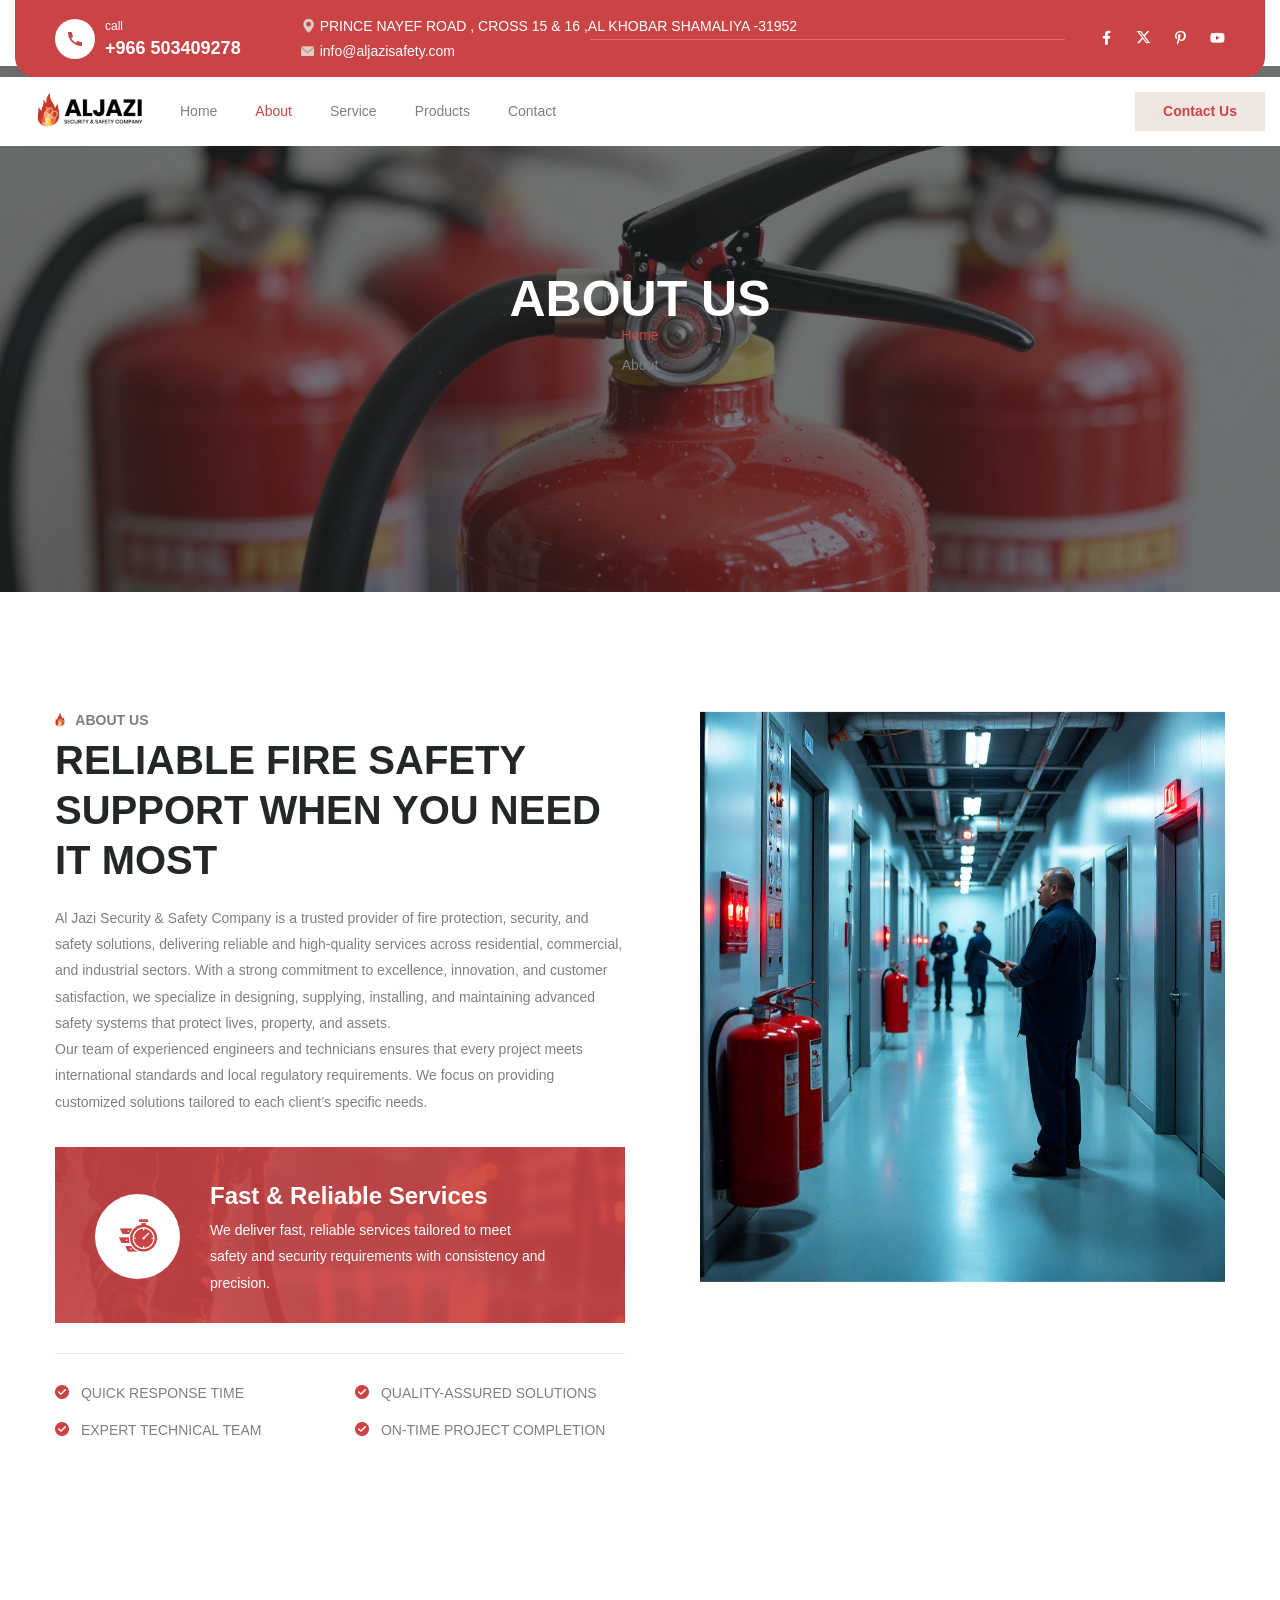
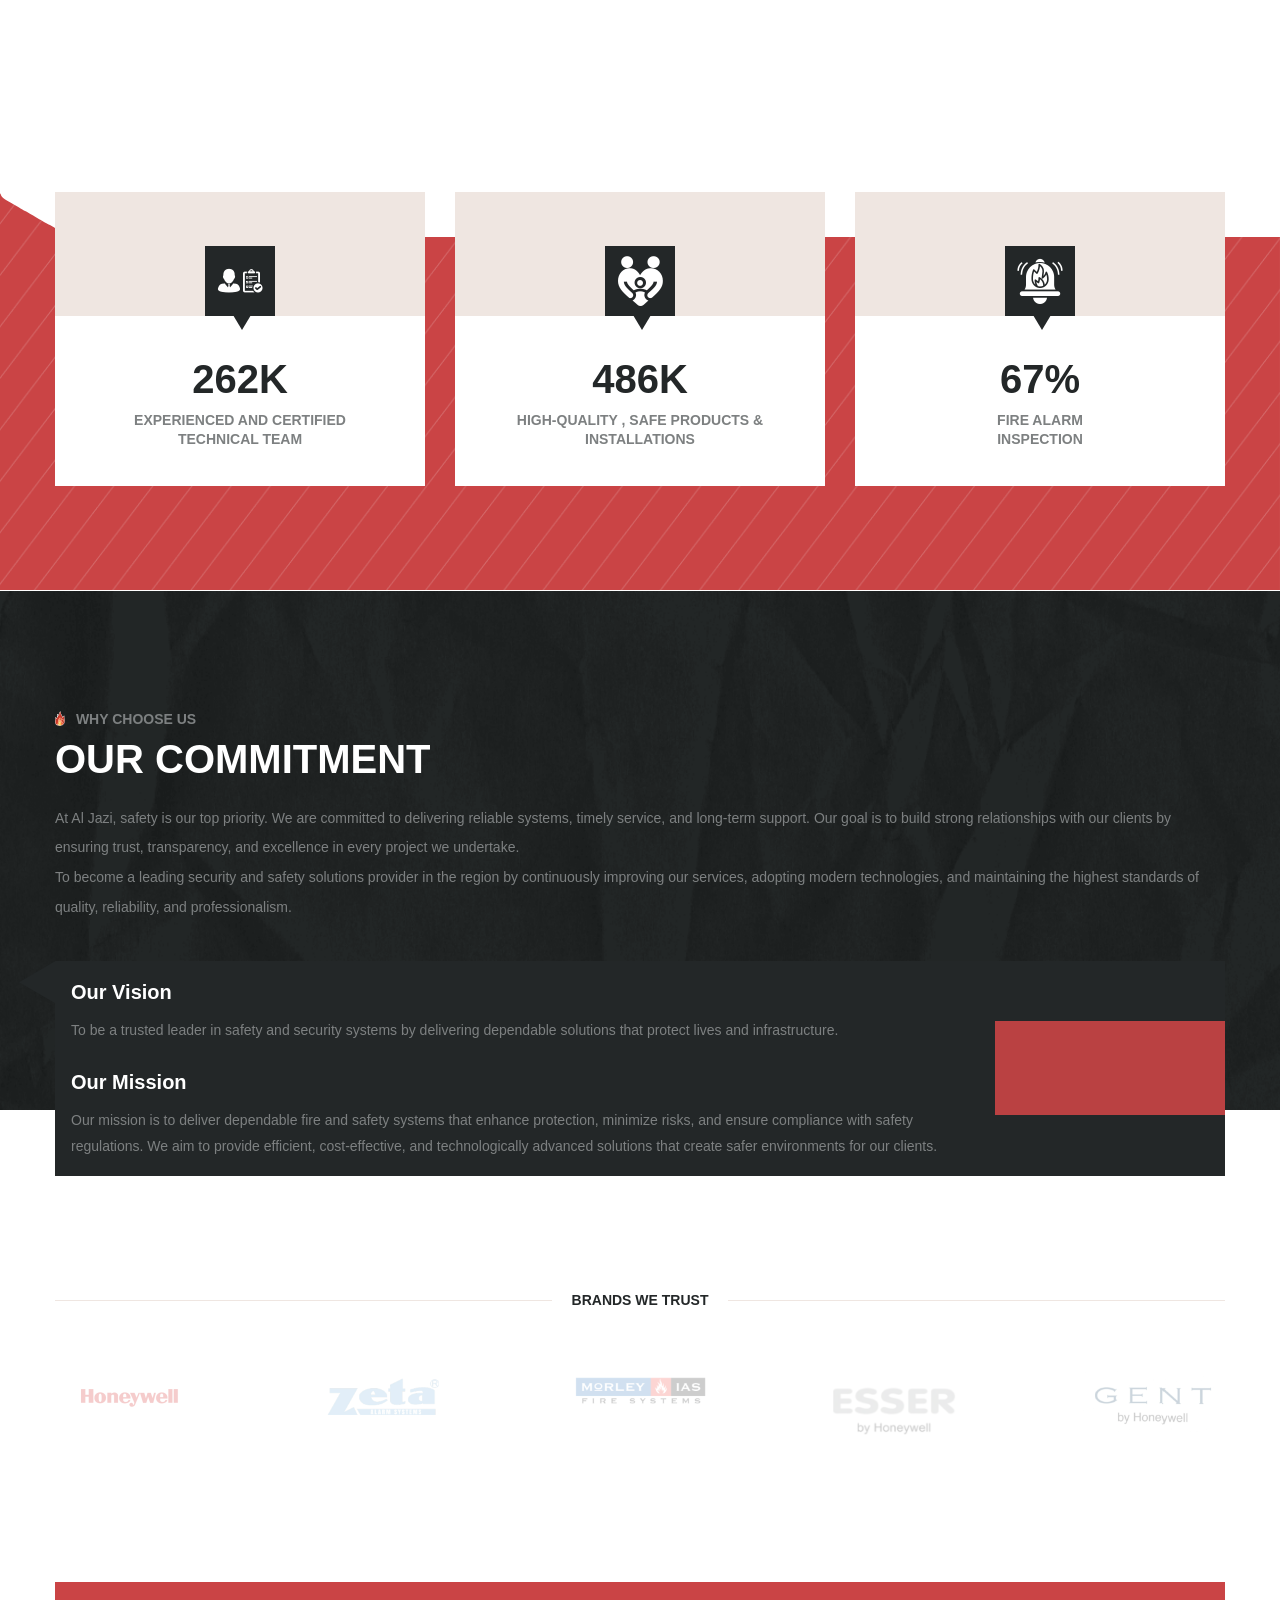
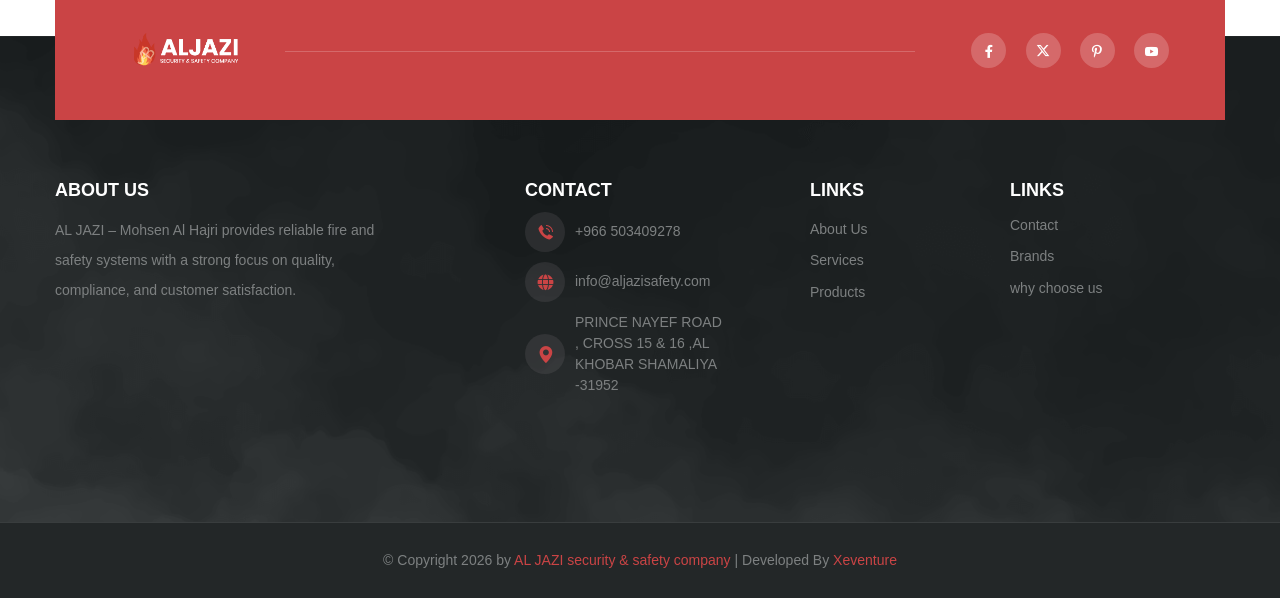
==== commit 528eaebe: "navigation links" ====
--- a/about.html
+++ b/about.html
@@ -700,10 +700,10 @@
                       <a href="about.html">About Us</a>
                     </li>
                     <li class="footer-widget__links__item">
-                      <a href="#">Services</a>
+                      <a href="service.html">Services</a>
                     </li>
                     <li class="footer-widget__links__item">
-                      <a href="#">Products</a>
+                      <a href="products.html">Products</a>
                     </li>
                   </ul>
                 </div>
@@ -716,14 +716,12 @@
                       <a href="contact.html">Contact</a>
                     </li>
                     <li class="footer-widget__links__item">
-                      <a href="#">Brands</a>
+                      <a href="about.html">Brands</a>
                     </li>
                     <li class="footer-widget__links__item">
                       <a href="contact.html">why choose us</a>
                     </li>
-                    <li class="footer-widget__links__item">
-                      <a href="#">Brands</a>
-                    </li>
+                 
                   </ul>
                 </div>
               </div>
--- a/assets/css/aljazi.css
+++ b/assets/css/aljazi.css
@@ -1,4 +1,4 @@
-/*--------------------------------------------------------------
+Header/*--------------------------------------------------------------
 >>> TABLE OF CONTENTS:
 ----------------------------------------------------------------
 # Utility
@@ -10173,7 +10173,86 @@
   color: var(--aljazi-white, #fff);
   border: 1px solid var(--aljazi-base, #CA4445);
 }
-
+/* contact form  */
+
+.aj-contact {
+  padding: 80px 20px;
+  background: #f5f6f7;
+  font-family: "poppins", sans-serif;
+}
+
+.aj-contact-box {
+  max-width: 800px;
+  margin: auto;
+  background: #fff;
+  padding: 50px;
+  box-shadow: 0 0 20px rgba(0,0,0,0.08);
+  border-top: 5px solid #8B3434;
+}
+
+/* Header */
+
+.aj-contact-header {
+  text-align: center;
+  margin-bottom: 40px;
+}
+
+.aj-contact-header h2 {
+  font-size: 42px;
+  color: #111;
+  margin-bottom: 10px;
+}
+
+.aj-contact-header p {
+  color: #666;
+  font-size: 14px;
+}
+
+/* Form Layout */
+
+.aj-contact-form .aj-row {
+  display: flex;
+  gap: 20px;
+  margin-bottom: 20px;
+}
+
+.aj-contact-form input,
+.aj-contact-form textarea {
+  width: 100%;
+  padding: 14px 15px;
+  border: 1px solid #ddd;
+  font-size: 15px;
+  outline: none;
+  transition: 0.3s;
+}
+
+.aj-contact-form textarea {
+  height: 150px;
+  resize: none;
+  margin-bottom: 25px;
+}
+
+/* Focus Effect */
+
+.aj-contact-form input:focus,
+.aj-contact-form textarea:focus {
+  border-color: #f5a623;
+}
+
+
+
+/* Mobile Responsive */
+
+@media (max-width: 768px) {
+  .aj-contact-form .aj-row {
+    flex-direction: column;
+  }
+
+  .aj-contact-box {
+    padding: 30px;
+  }
+}
+/* contact form end */
 /*--------------------------------------------------------------
 # Google Map
 --------------------------------------------------------------*/
@@ -10186,7 +10265,6 @@
   border: none;
   height: 355px;
   width: 100%;
-  mix-blend-mode: luminosity;
 }
 .google-map__contact {
   overflow: hidden;
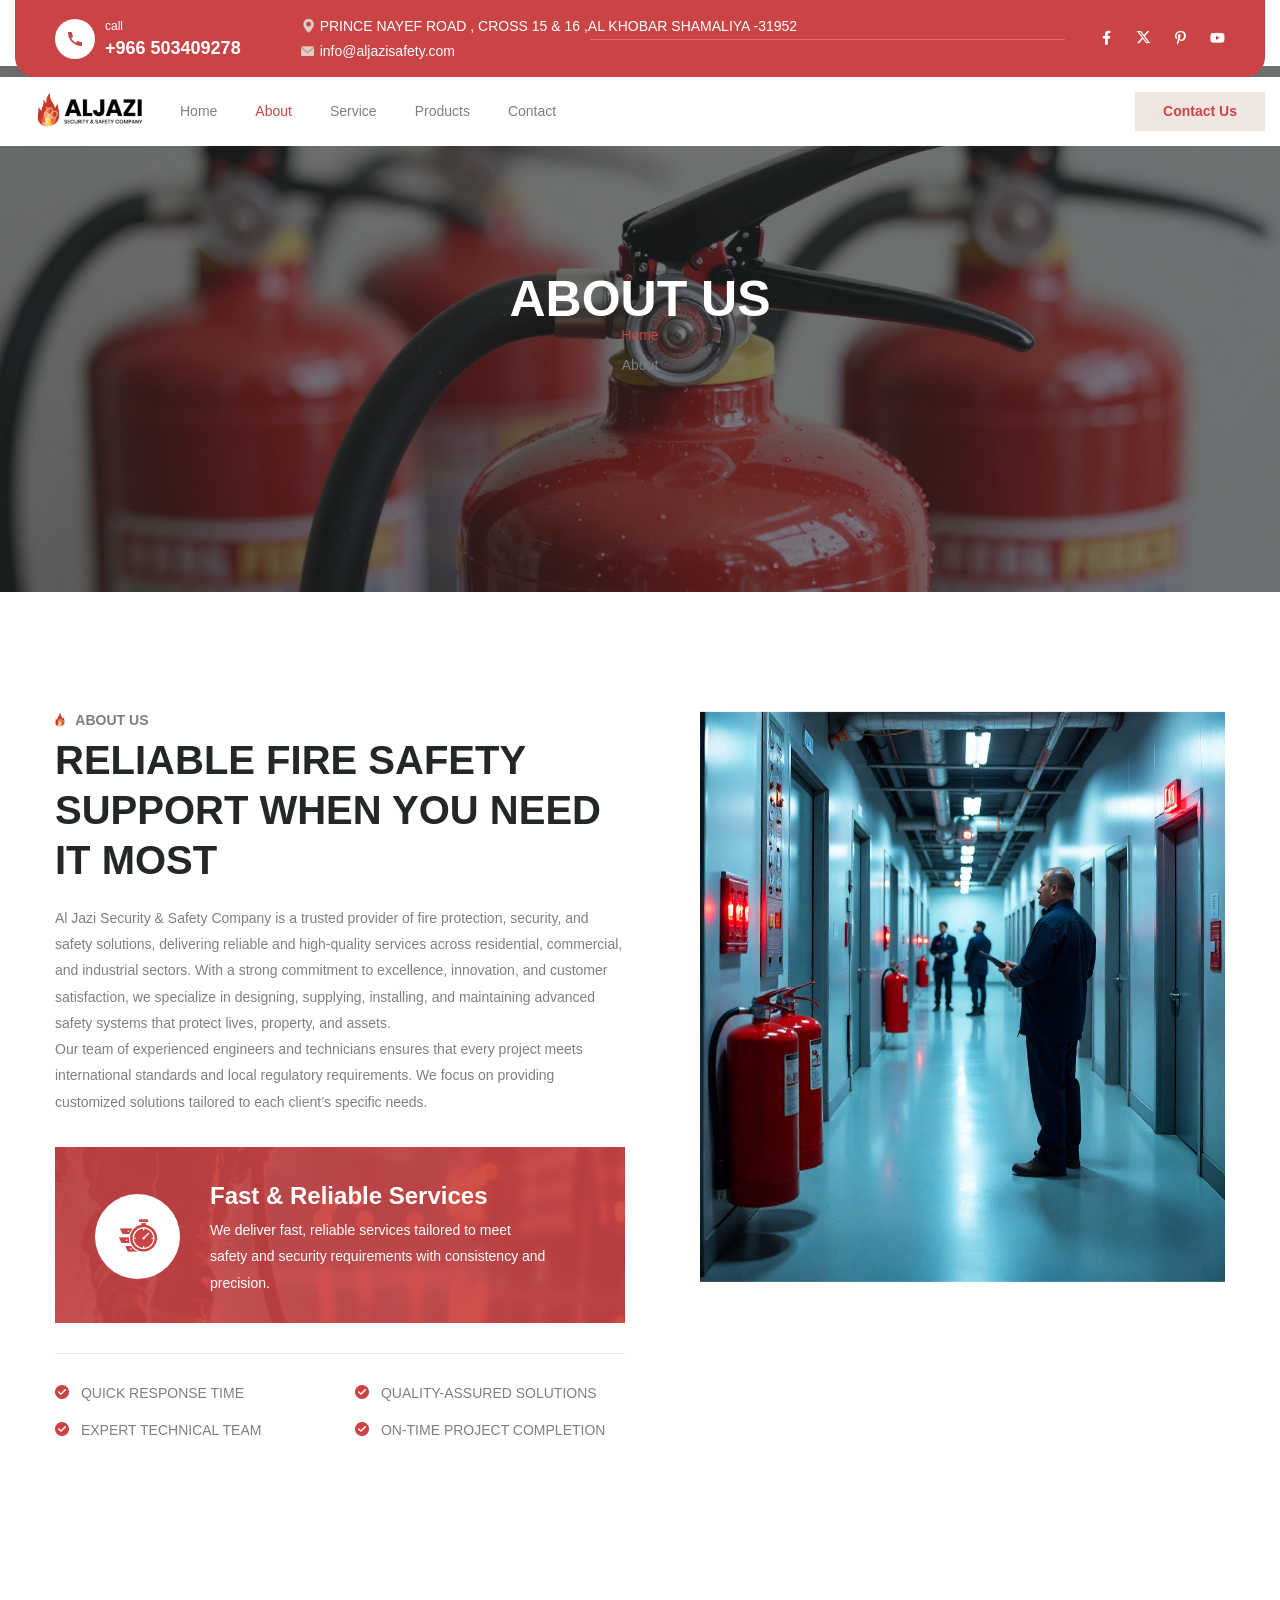
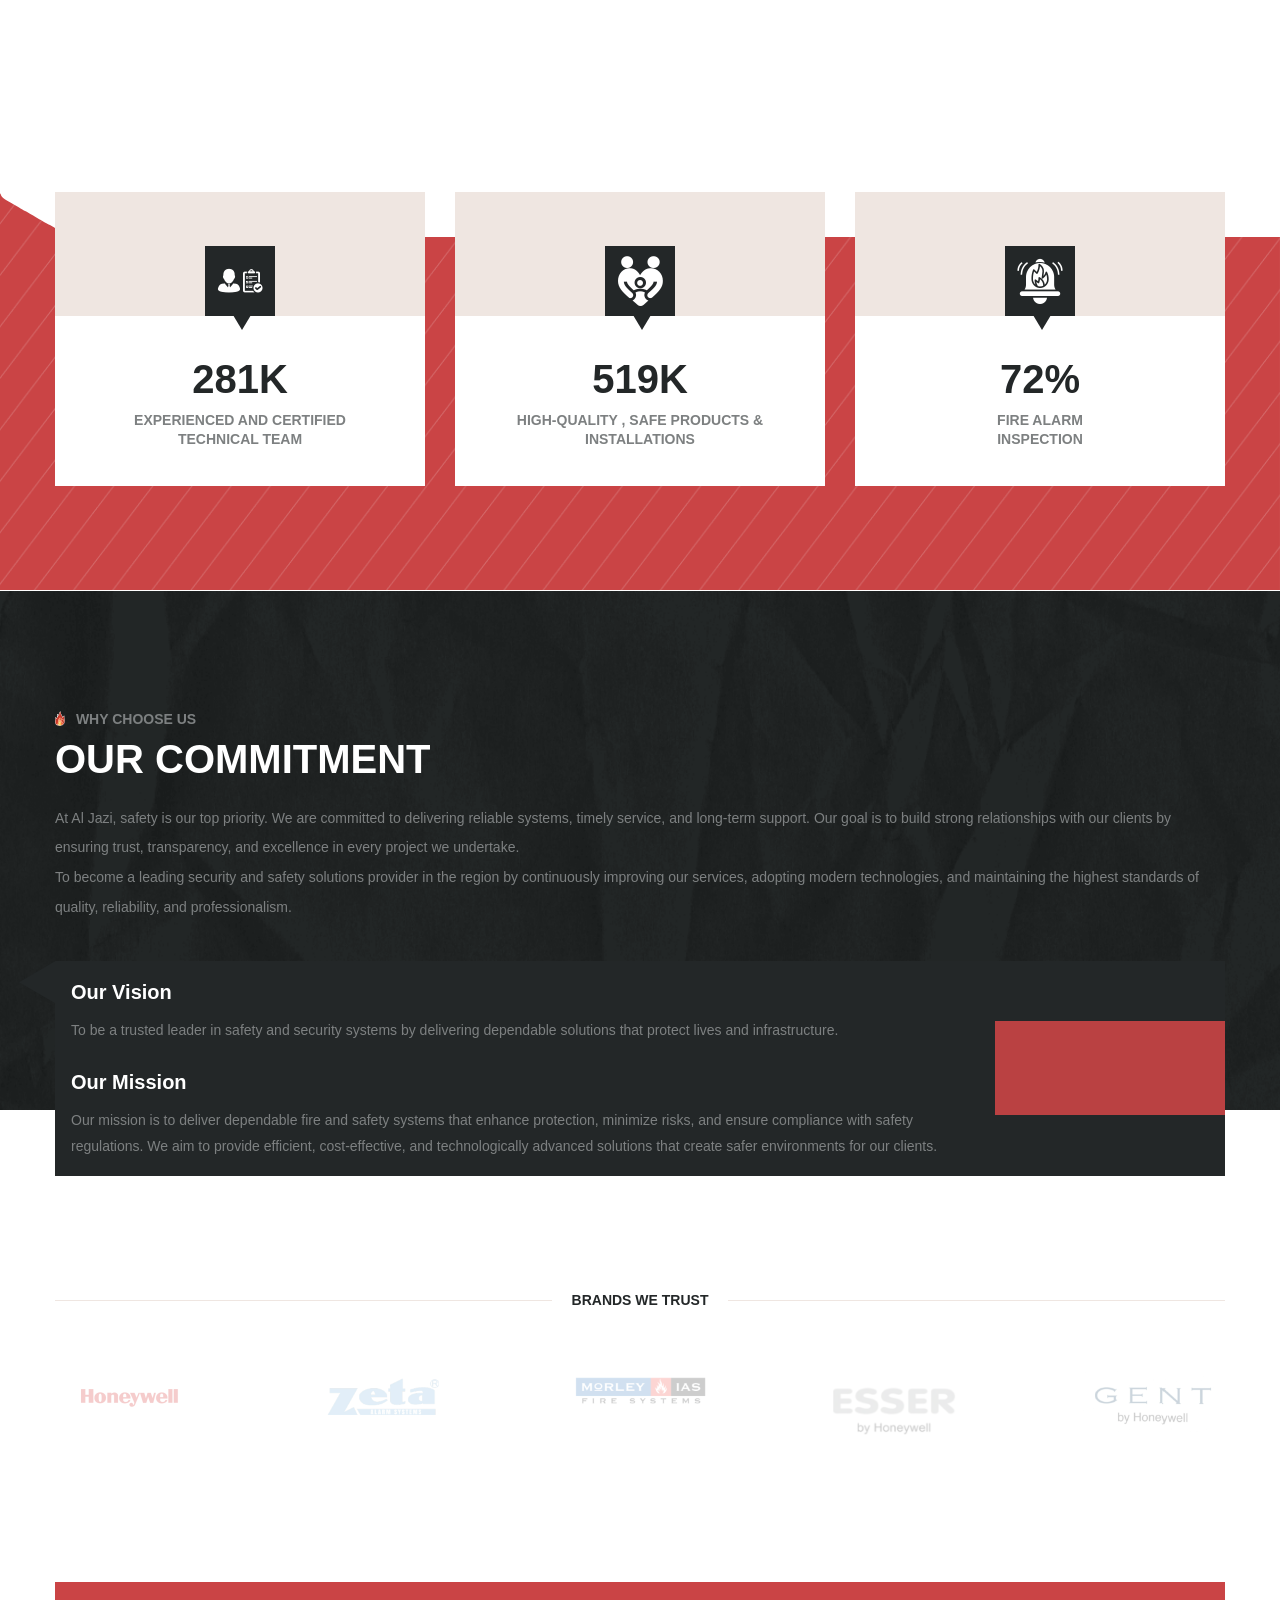
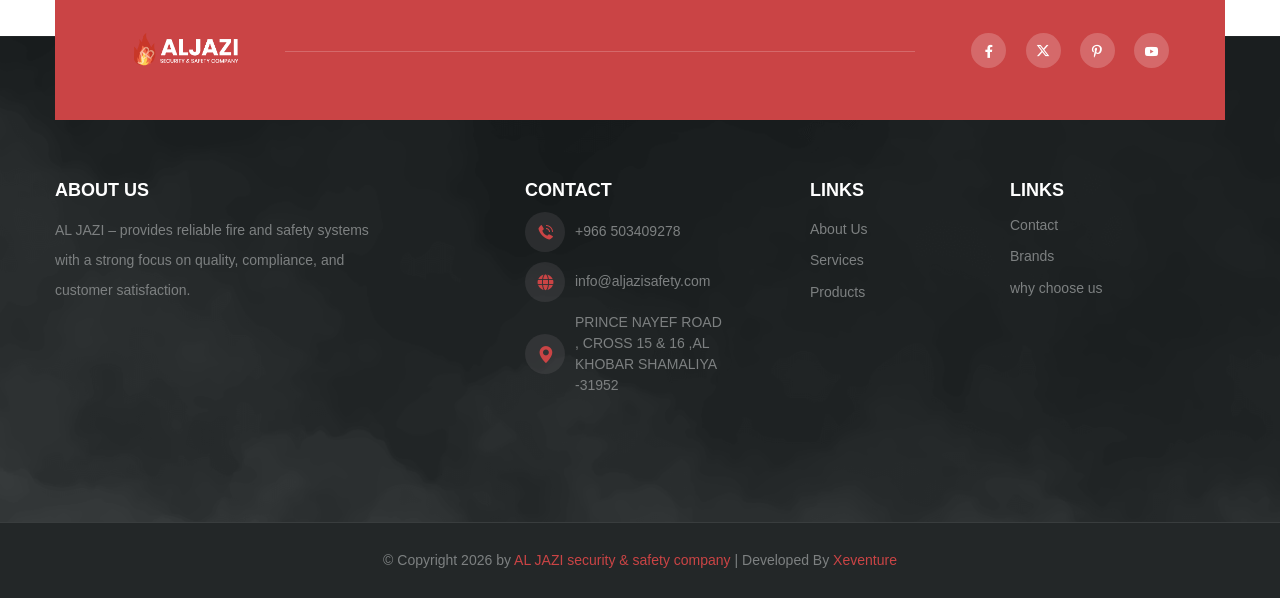
==== commit 57b6df14: "footer content changed" ====
--- a/about.html
+++ b/about.html
@@ -646,7 +646,7 @@
                 <div class="footer-widget footer-widget--about">
                   <h2 class="footer-widget__title">About Us</h2>
                   <p class="footer-widget__text">
-                    AL JAZI – Mohsen Al Hajri provides reliable fire and safety
+                    AL JAZI – provides reliable fire and safety
                     systems with a strong focus on quality, compliance, and
                     customer satisfaction.
                   </p>
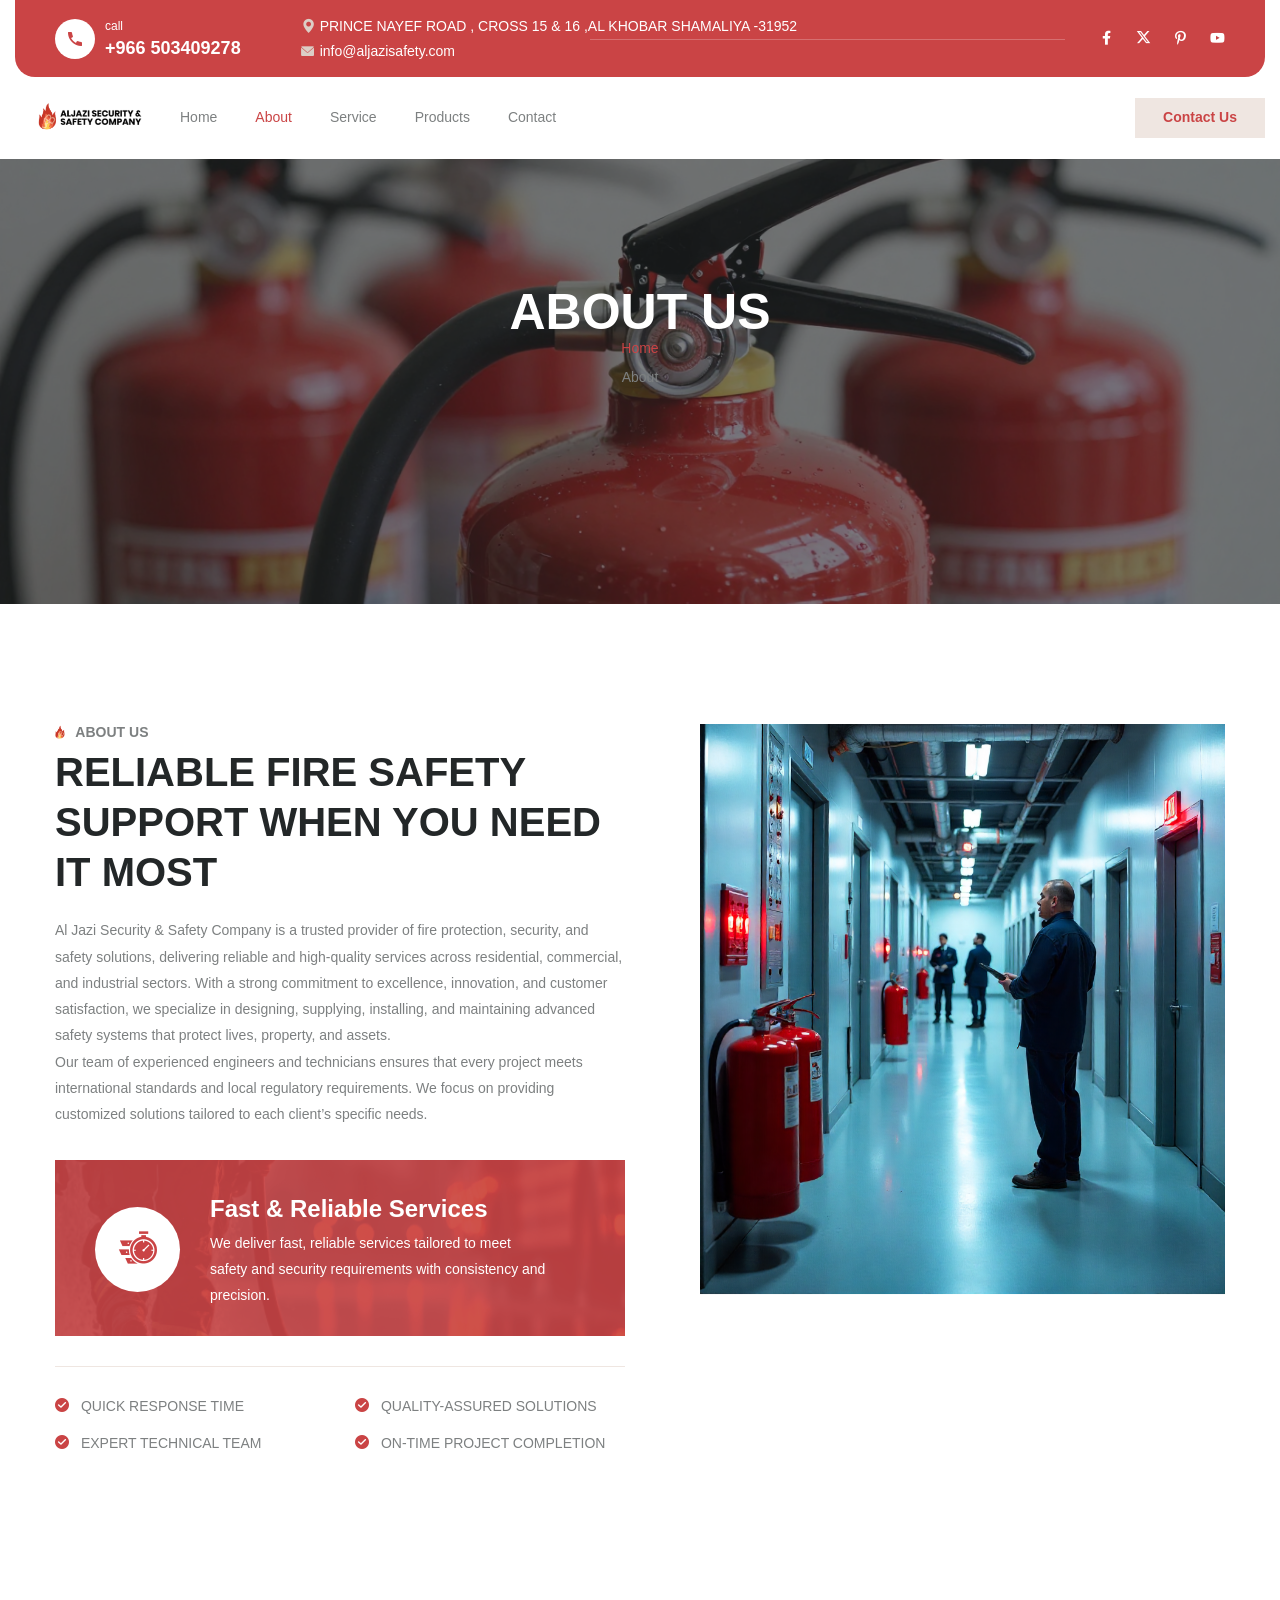
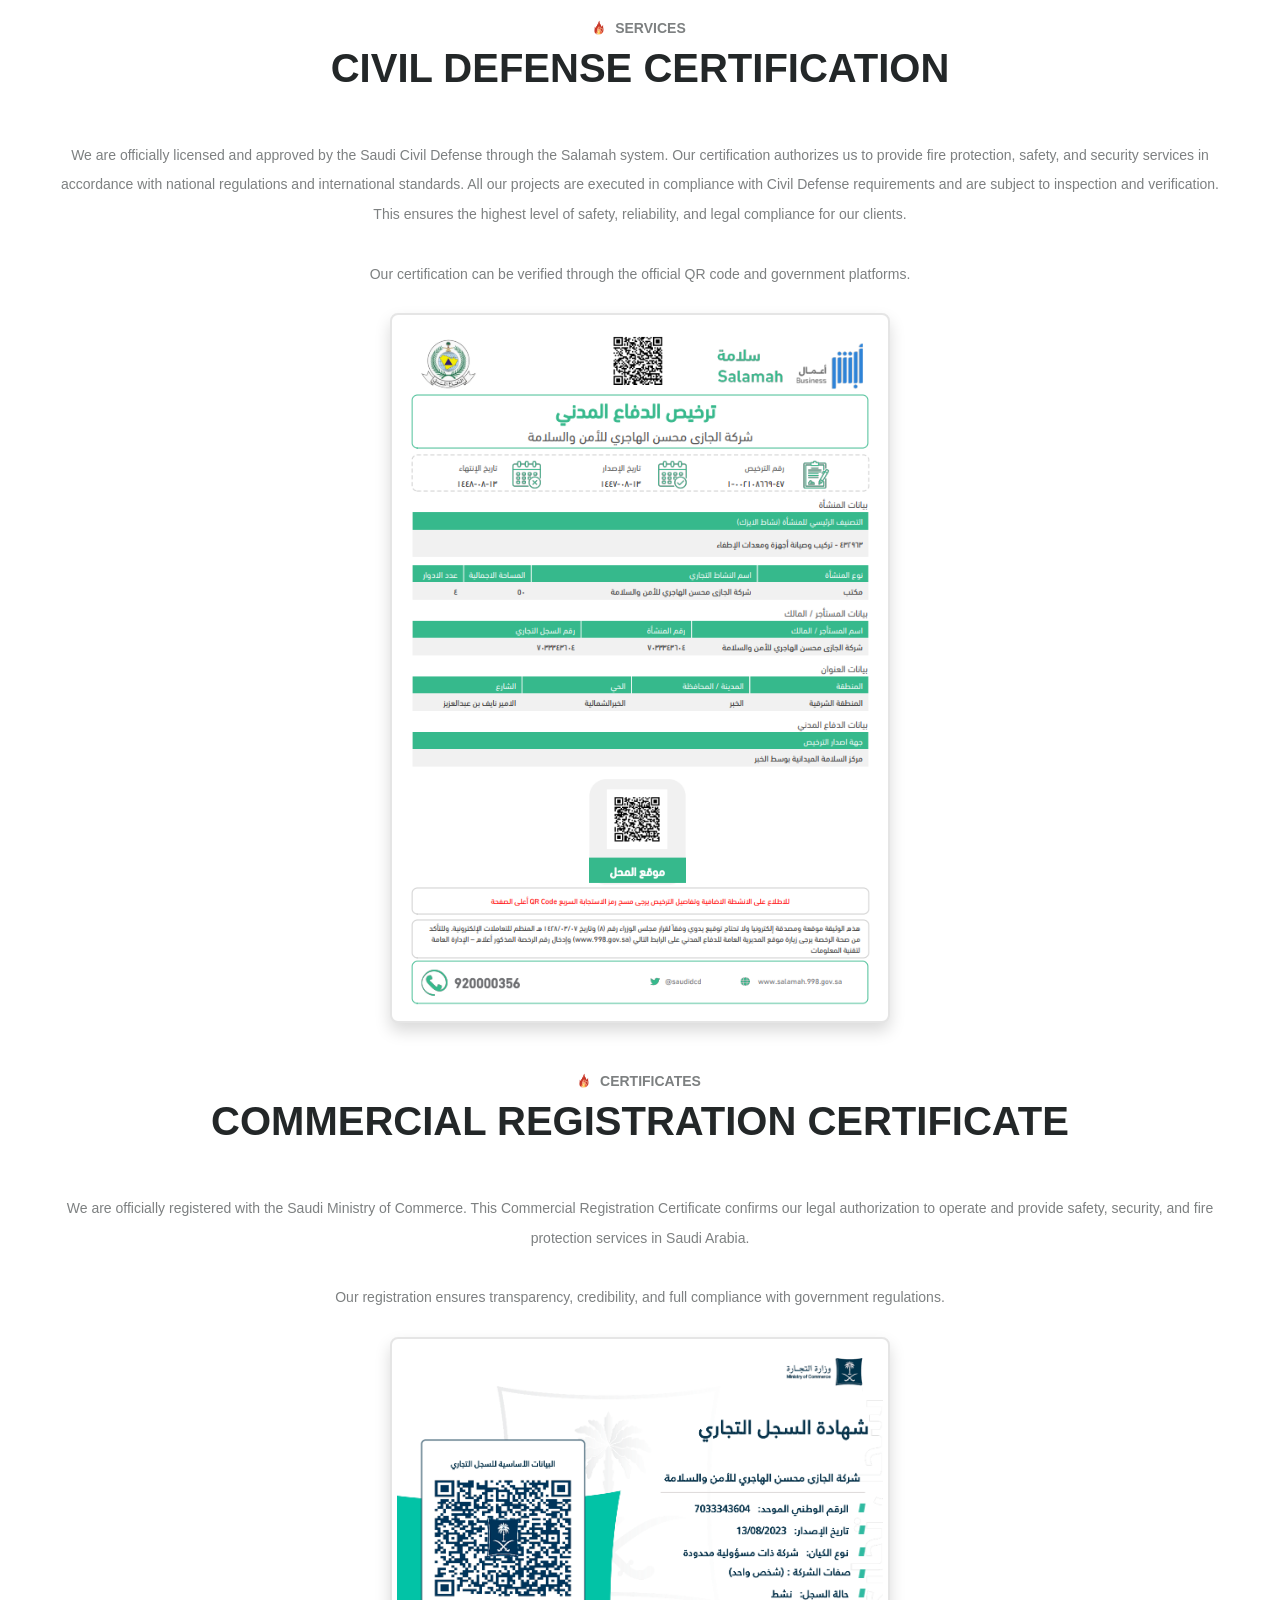
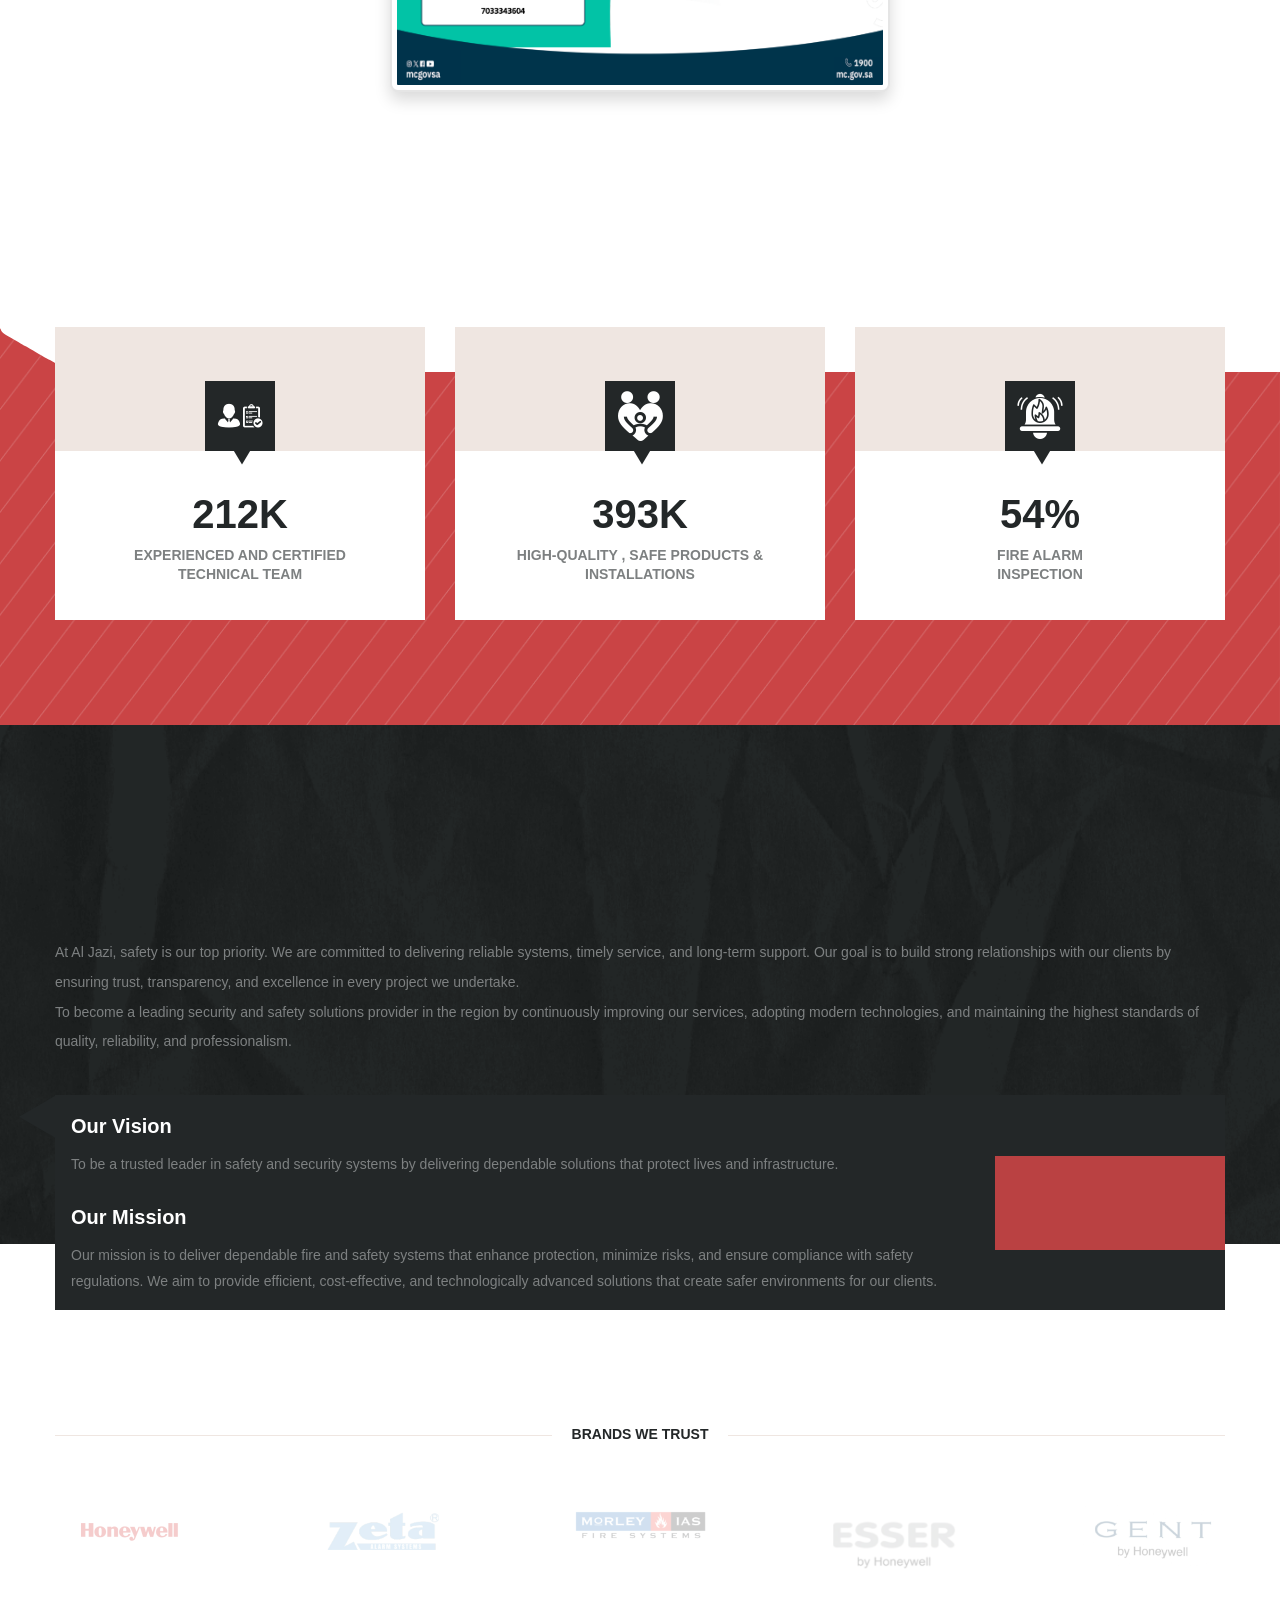
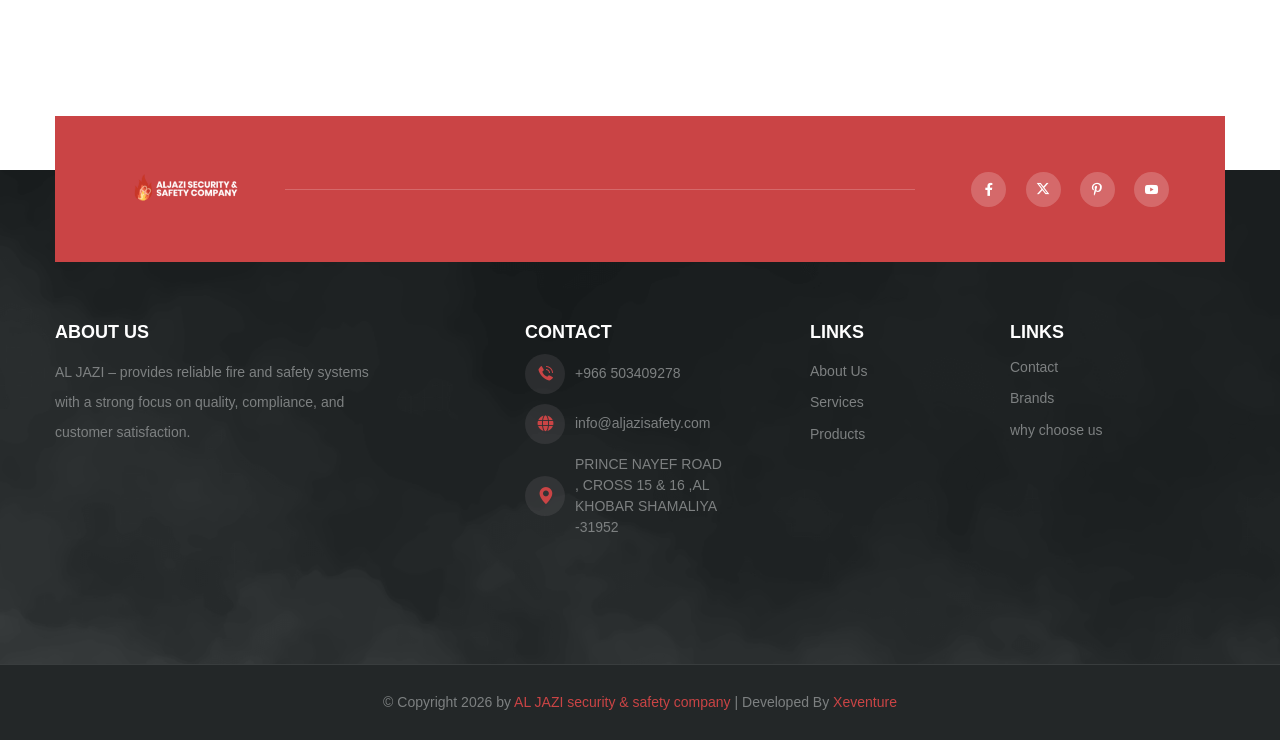
==== commit 9a5af9c0: "client updations" ====
--- a/about.html
+++ b/about.html
@@ -130,7 +130,11 @@
           <div class="main-header__item__inner">
             <div class="main-header__logo logo-aljazi">
               <a href="index.html">
-                <img src="assets/ALJAZI-03.png" alt="aljazi logo" width="220" />
+                <img
+                  src="assets/ALJAZI-02-b.png"
+                  alt="aljazi logo"
+                  width="220"
+                />
               </a>
             </div>
             <div class="container">
@@ -316,6 +320,94 @@
       </section>
       <!-- About Section End -->
 
+  <section class="service-page p-0">
+  <div class="container">
+    <div
+      class="sec-title text-center wow fadeInUp"
+      data-wow-duration="1500ms"
+      data-wow-delay="000ms"
+    >
+      <h6 class="sec-title__tagline">
+        <img
+          width="10"
+          src="assets/sectionlogo.png"
+          alt="EQIUPMENTS"
+          class="sec-title__img"
+        />
+        services
+      </h6>
+
+      <h3 class="sec-title__title">Civil Defense Certification</h3>
+
+      <p class="mt-5">
+        We are officially licensed and approved by the Saudi Civil Defense
+        through the Salamah system. Our certification authorizes us to
+        provide fire protection, safety, and security services in
+        accordance with national regulations and international standards.
+        All our projects are executed in compliance with Civil Defense
+        requirements and are subject to inspection and verification.
+        This ensures the highest level of safety, reliability, and legal
+        compliance for our clients.
+        <br /><br />
+        Our certification can be verified through the official QR code and
+        government platforms.
+      </p>
+
+      <!-- Certificate Image -->
+      <div class="certificate-img mt-4">
+        <img
+          src="assets/images/about/civil-defense-certificate.png"
+          alt="Civil Defense Certificate"
+          class="img-fluid shadow"
+        />
+      </div>
+    </div>
+  </div>
+</section>
+<section class="service-page p-0">
+  <div class="container">
+    <div
+      class="sec-title text-center wow fadeInUp"
+      data-wow-duration="1500ms"
+      data-wow-delay="000ms"
+    >
+      <h6 class="sec-title__tagline">
+        <img
+          width="10"
+          src="assets/sectionlogo.png"
+          alt="CERTIFICATE"
+          class="sec-title__img"
+        />
+        certificates
+      </h6>
+
+      <h3 class="sec-title__title">Commercial Registration Certificate</h3>
+
+      <p class="mt-5">
+        We are officially registered with the Saudi Ministry of Commerce.
+        This Commercial Registration Certificate confirms our legal
+        authorization to operate and provide safety, security, and fire
+        protection services in Saudi Arabia.
+
+        <br /><br />
+
+        Our registration ensures transparency, credibility, and full
+        compliance with government regulations.
+      </p>
+
+      <!-- Commercial Certificate Image -->
+      <div class="certificate-img mt-4">
+        <img
+          src="assets/images/about/commercial.png"
+          alt="Commercial Registration Certificate"
+          class="img-fluid shadow"
+        />
+      </div>
+    </div>
+  </div>
+</section>
+
+
       <!-- Funfact Section Start -->
       <section class="funfact-one">
         <div
@@ -435,7 +527,8 @@
                   >
                     <h6 class="sec-title__tagline">
                       <img
-                        src="assets/sectionlogo.png"   width="10"
+                        src="assets/sectionlogo.png"
+                        width="10"
                         alt="Why Choose us"
                         class="sec-title__img"
                       />
@@ -463,7 +556,7 @@
                     data-wow-delay="300ms"
                   >
                     <div class="why-choose-one__feature__content p-3">
-                         <h4 class="why-choose-one__feature__title ">Our Vision</h4>
+                      <h4 class="why-choose-one__feature__title">Our Vision</h4>
                       <p class="why-choose-one__feature__text">
                         To be a trusted leader in safety and security systems by
                         delivering dependable solutions that protect lives and
@@ -480,7 +573,6 @@
                         advanced solutions that create safer environments for
                         our clients.
                       </p>
-                     
                     </div>
                     <div class="why-choose-one__feature__icon">
                       <div
@@ -610,7 +702,7 @@
               <div class="main-footer__top__left">
                 <a href="index.html" class="main-footer__top__logo logo-aljazi">
                   <img
-                    src="assets/ALJAZI-03 white.png"
+                    src="assets/ALJAZI-02.png"
                     width="150"
                     alt="aljazi footer logo"
                   />
@@ -646,9 +738,9 @@
                 <div class="footer-widget footer-widget--about">
                   <h2 class="footer-widget__title">About Us</h2>
                   <p class="footer-widget__text">
-                    AL JAZI – provides reliable fire and safety
-                    systems with a strong focus on quality, compliance, and
-                    customer satisfaction.
+                    AL JAZI – provides reliable fire and safety systems with a
+                    strong focus on quality, compliance, and customer
+                    satisfaction.
                   </p>
                 </div>
               </div>
@@ -721,7 +813,6 @@
                     <li class="footer-widget__links__item">
                       <a href="contact.html">why choose us</a>
                     </li>
-                 
                   </ul>
                 </div>
               </div>
@@ -754,10 +845,7 @@
 
         <div class="logo-box">
           <a href="index.html" aria-label="logo image"
-            ><img
-              src="assets/ALJAZI-03 white.png"
-              width="155"
-              alt="aljazi logo"
+            ><img src="assets/ALJAZI-02.png" width="155" alt="aljazi logo"
           /></a>
         </div>
         <!-- /.logo-box -->
--- a/assets/css/aljazi.css
+++ b/assets/css/aljazi.css
@@ -10271,6 +10271,24 @@
   background-color: #D9D9D9;
 }
 
+/* certification css */
+.certificate-img img {
+  max-width: 500px;
+  width: 100%;
+  border-radius: 8px;
+  border: 2px solid #e5e5e5;
+  padding: 5px;
+  background: #fff;
+}
+.certificate-img img {
+  max-width: 500px;
+  width: 100%;
+  border-radius: 8px;
+  border: 2px solid #e5e5e5;
+  padding: 5px;
+  background: #fff;
+}
+
 /*--------------------------------------------------------------
 # Client Carousel
 --------------------------------------------------------------*/
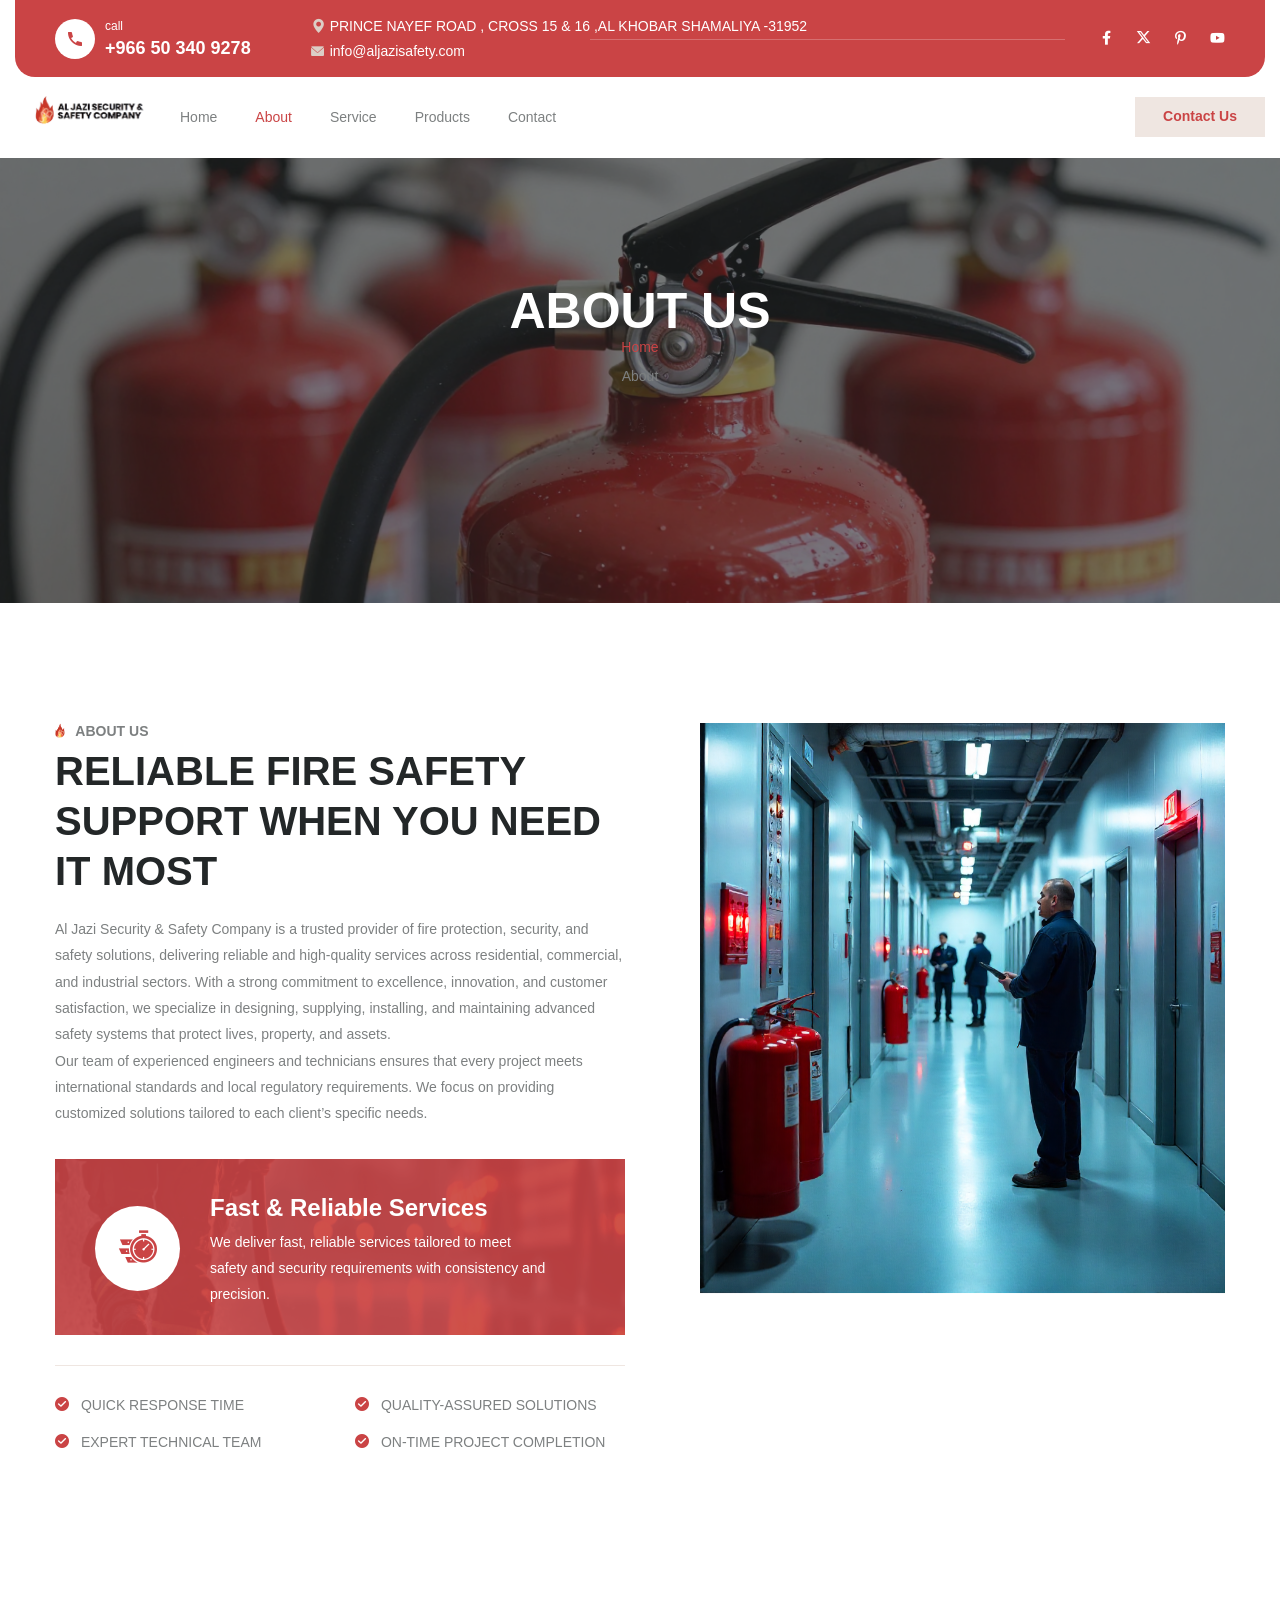
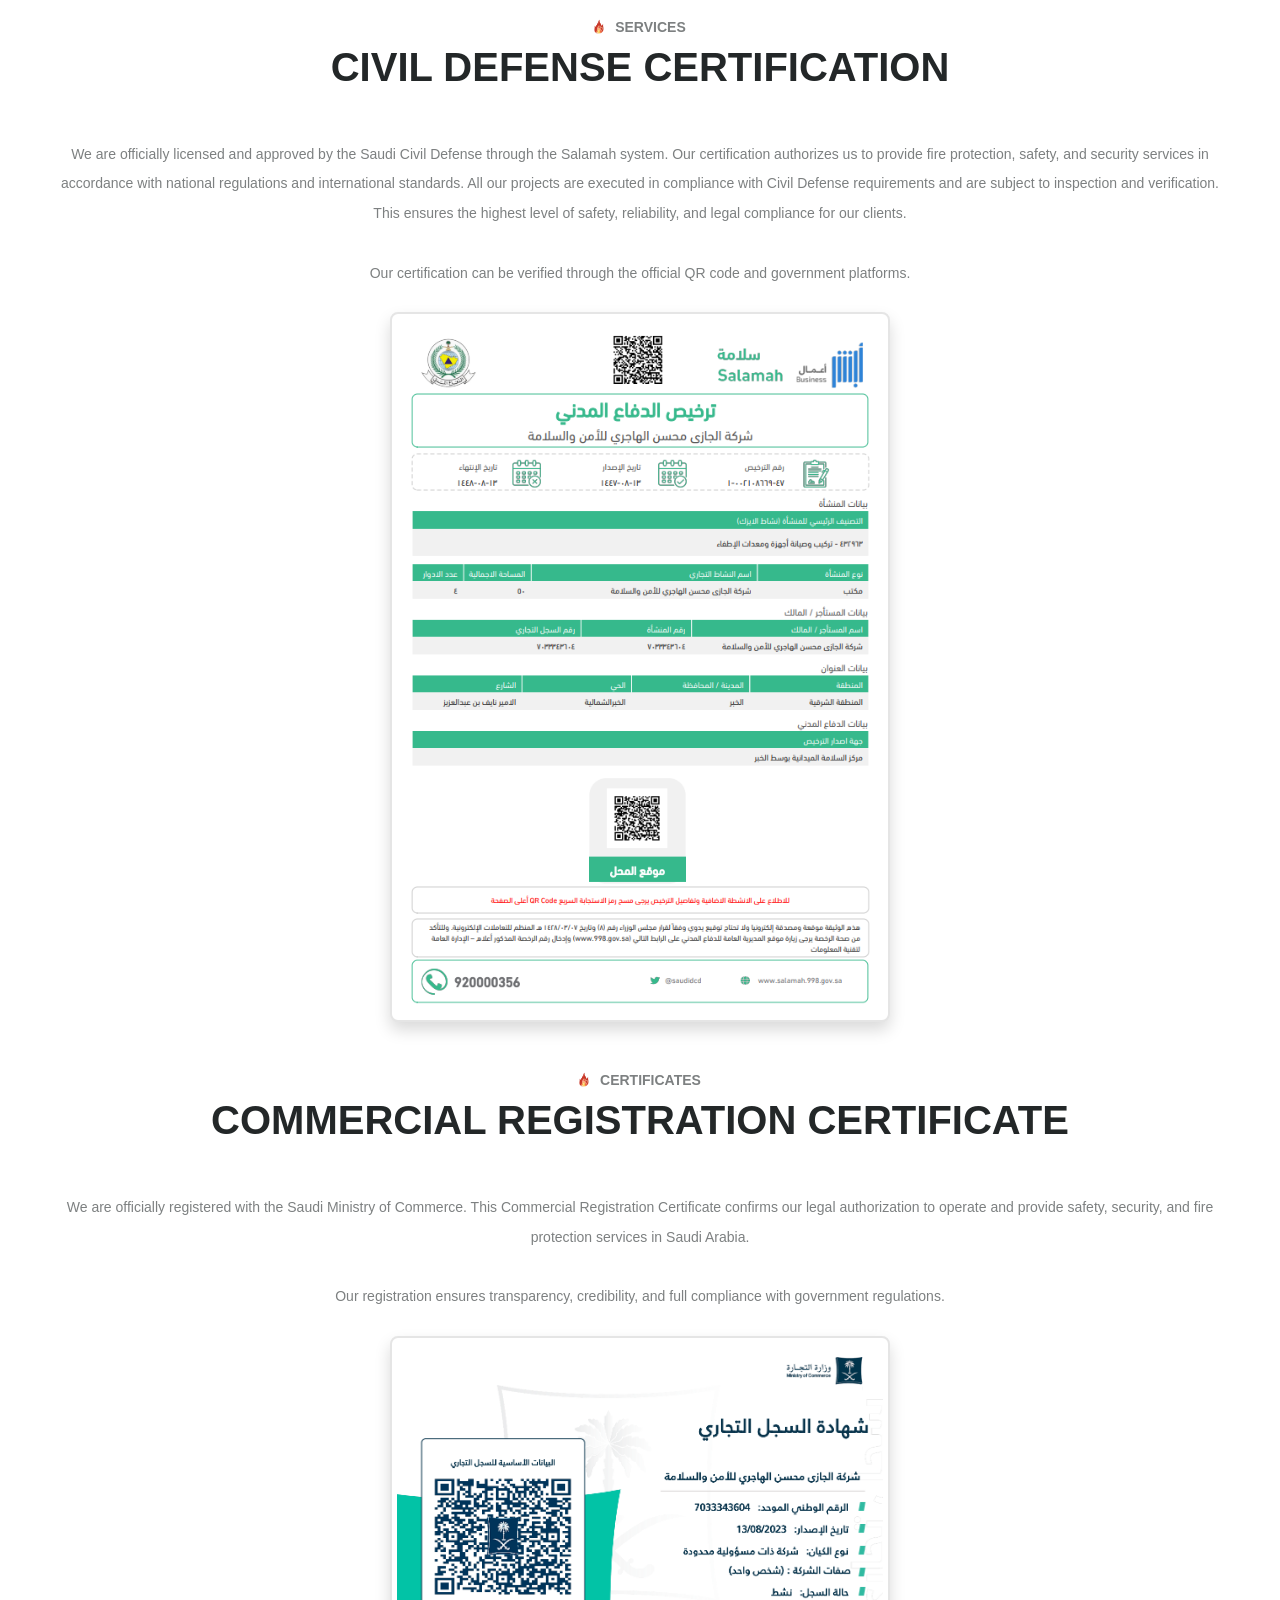
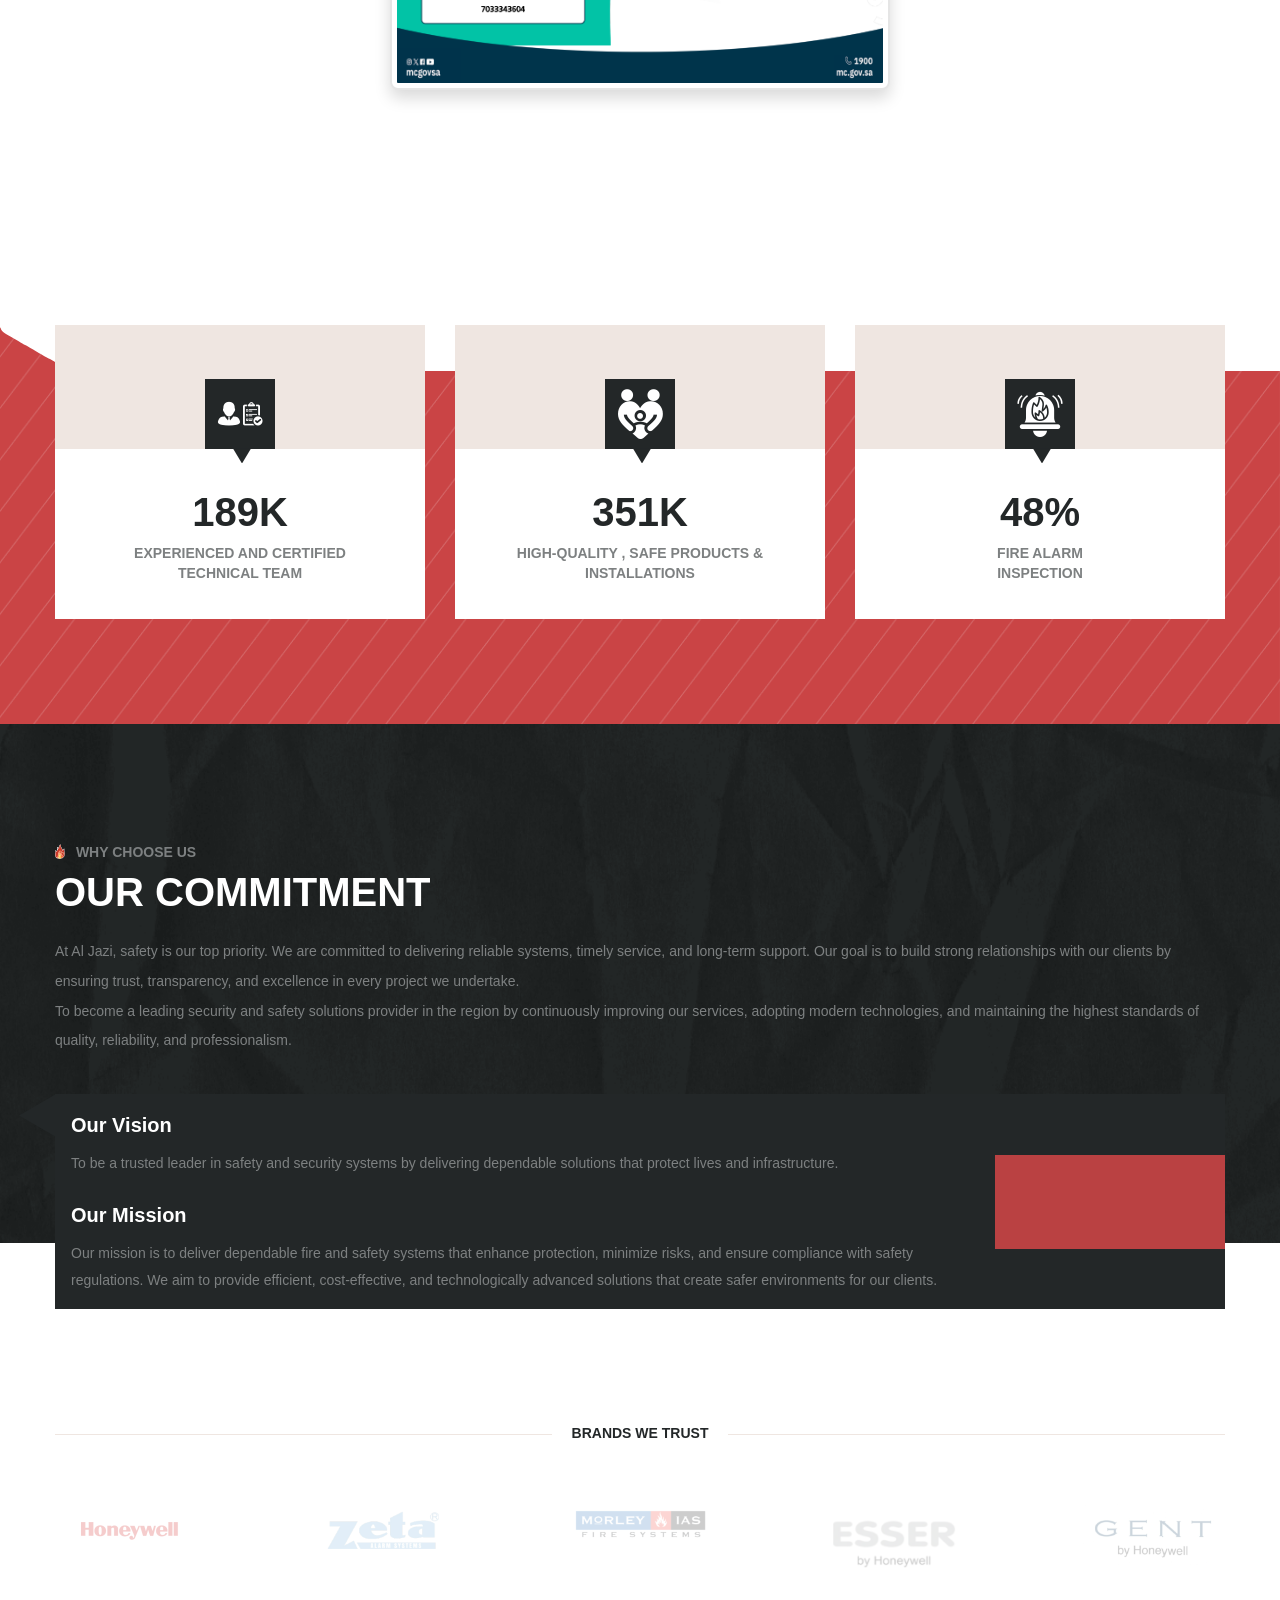
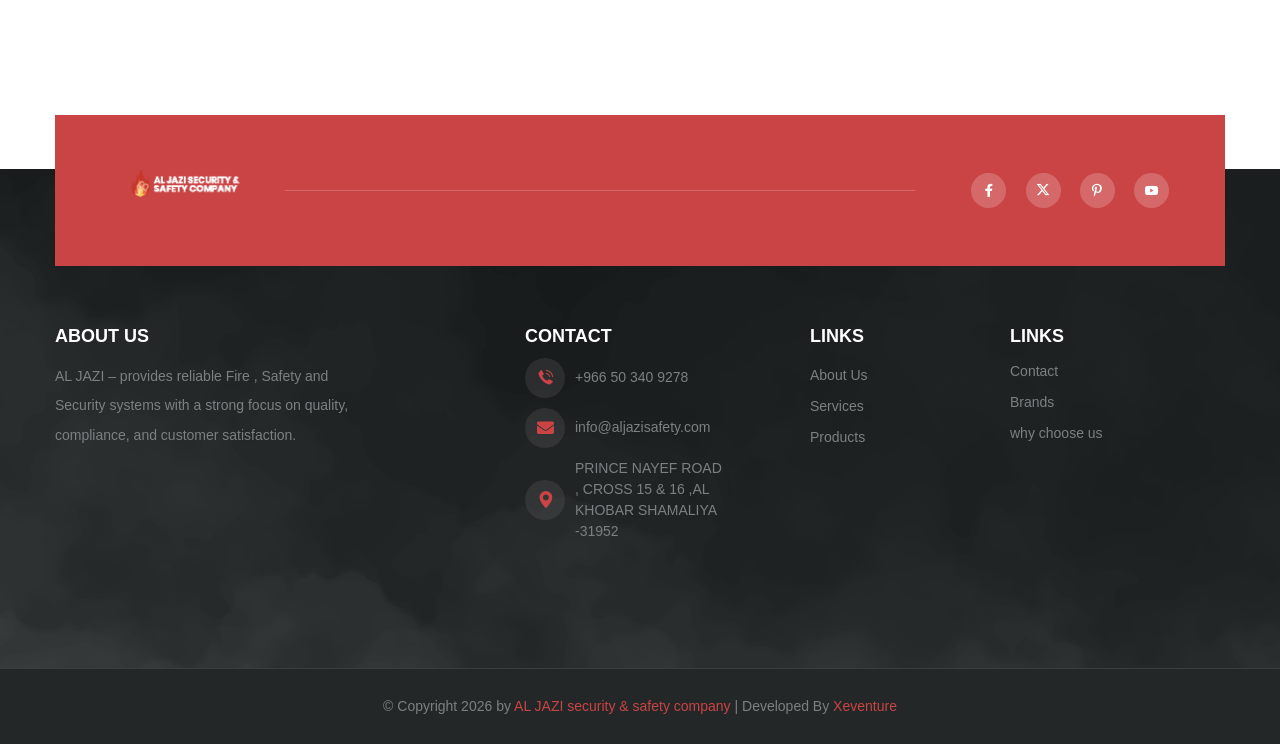
==== commit a220214d: "client updation 18/02/26" ====
--- a/about.html
+++ b/about.html
@@ -71,7 +71,7 @@
               <div class="main-header__bottom__left">
                 <div class="main-header__bottom__item">
                   <a
-                    href="tel:  +966 503409278"
+                    href="tel:  +966503409278"
                     class="main-header__bottom__call"
                   >
                     <div class="main-header__bottom__icon">
@@ -80,7 +80,7 @@
                     <div class="main-header__bottom__content">
                       <div class="main-header__bottom__text">call</div>
                       <div class="main-header__bottom__number">
-                        +966 503409278
+                        +966 50 340 9278
                       </div>
                     </div>
                   </a>
@@ -131,7 +131,7 @@
             <div class="main-header__logo logo-aljazi">
               <a href="index.html">
                 <img
-                  src="assets/ALJAZI-02-b.png"
+                  src="assets/newlogo.png"
                   alt="aljazi logo"
                   width="220"
                 />
@@ -702,7 +702,7 @@
               <div class="main-footer__top__left">
                 <a href="index.html" class="main-footer__top__logo logo-aljazi">
                   <img
-                    src="assets/ALJAZI-02.png"
+                    src="assets/newlogowhite.png"
                     width="150"
                     alt="aljazi footer logo"
                   />
@@ -738,7 +738,7 @@
                 <div class="footer-widget footer-widget--about">
                   <h2 class="footer-widget__title">About Us</h2>
                   <p class="footer-widget__text">
-                    AL JAZI – provides reliable fire and safety systems with a
+                   AL JAZI – provides reliable Fire , Safety and Security systems with a
                     strong focus on quality, compliance, and customer
                     satisfaction.
                   </p>
@@ -754,15 +754,15 @@
                       </div>
                       <div class="footer-widget__contact__inner">
                         <a
-                          href="tel:+966 503409278"
+                          href="tel:+966503409278"
                           class="footer-widget__contact__text"
-                          >+966 503409278</a
+                          >+966 50 340 9278</a
                         >
                       </div>
                     </li>
                     <li class="footer-widget__contact__item">
                       <div class="footer-widget__contact__icon">
-                        <i class="icon-glove"></i>
+                          <i class="fa fa-envelope"></i>
                       </div>
                       <div class="footer-widget__contact__inner">
                         <a href="#" class="footer-widget__contact__text"
@@ -845,7 +845,7 @@
 
         <div class="logo-box">
           <a href="index.html" aria-label="logo image"
-            ><img src="assets/ALJAZI-02.png" width="155" alt="aljazi logo"
+            ><img src="assets/newlogowhite.png" width="155" alt="aljazi logo"
           /></a>
         </div>
         <!-- /.logo-box -->
@@ -857,9 +857,13 @@
             <i class="fa fa-envelope"></i>
             <a href="mailto:info@aljazisafety.com">info@aljazisafety.com</a>
           </li>
+            <li>
+            <i class="icon-glove"></i>
+            <a href="https://aljazisafety.com/">www.aljazisafety.com</a>
+          </li>
           <li>
             <i class="fa fa-phone-alt"></i>
-            <a href="tel:+966 503409278">+966 503409278</a>
+            <a href="tel:+966503409278">+966 50 340 9278</a>
           </li>
         </ul>
         <!-- /.mobile-nav__contact -->
